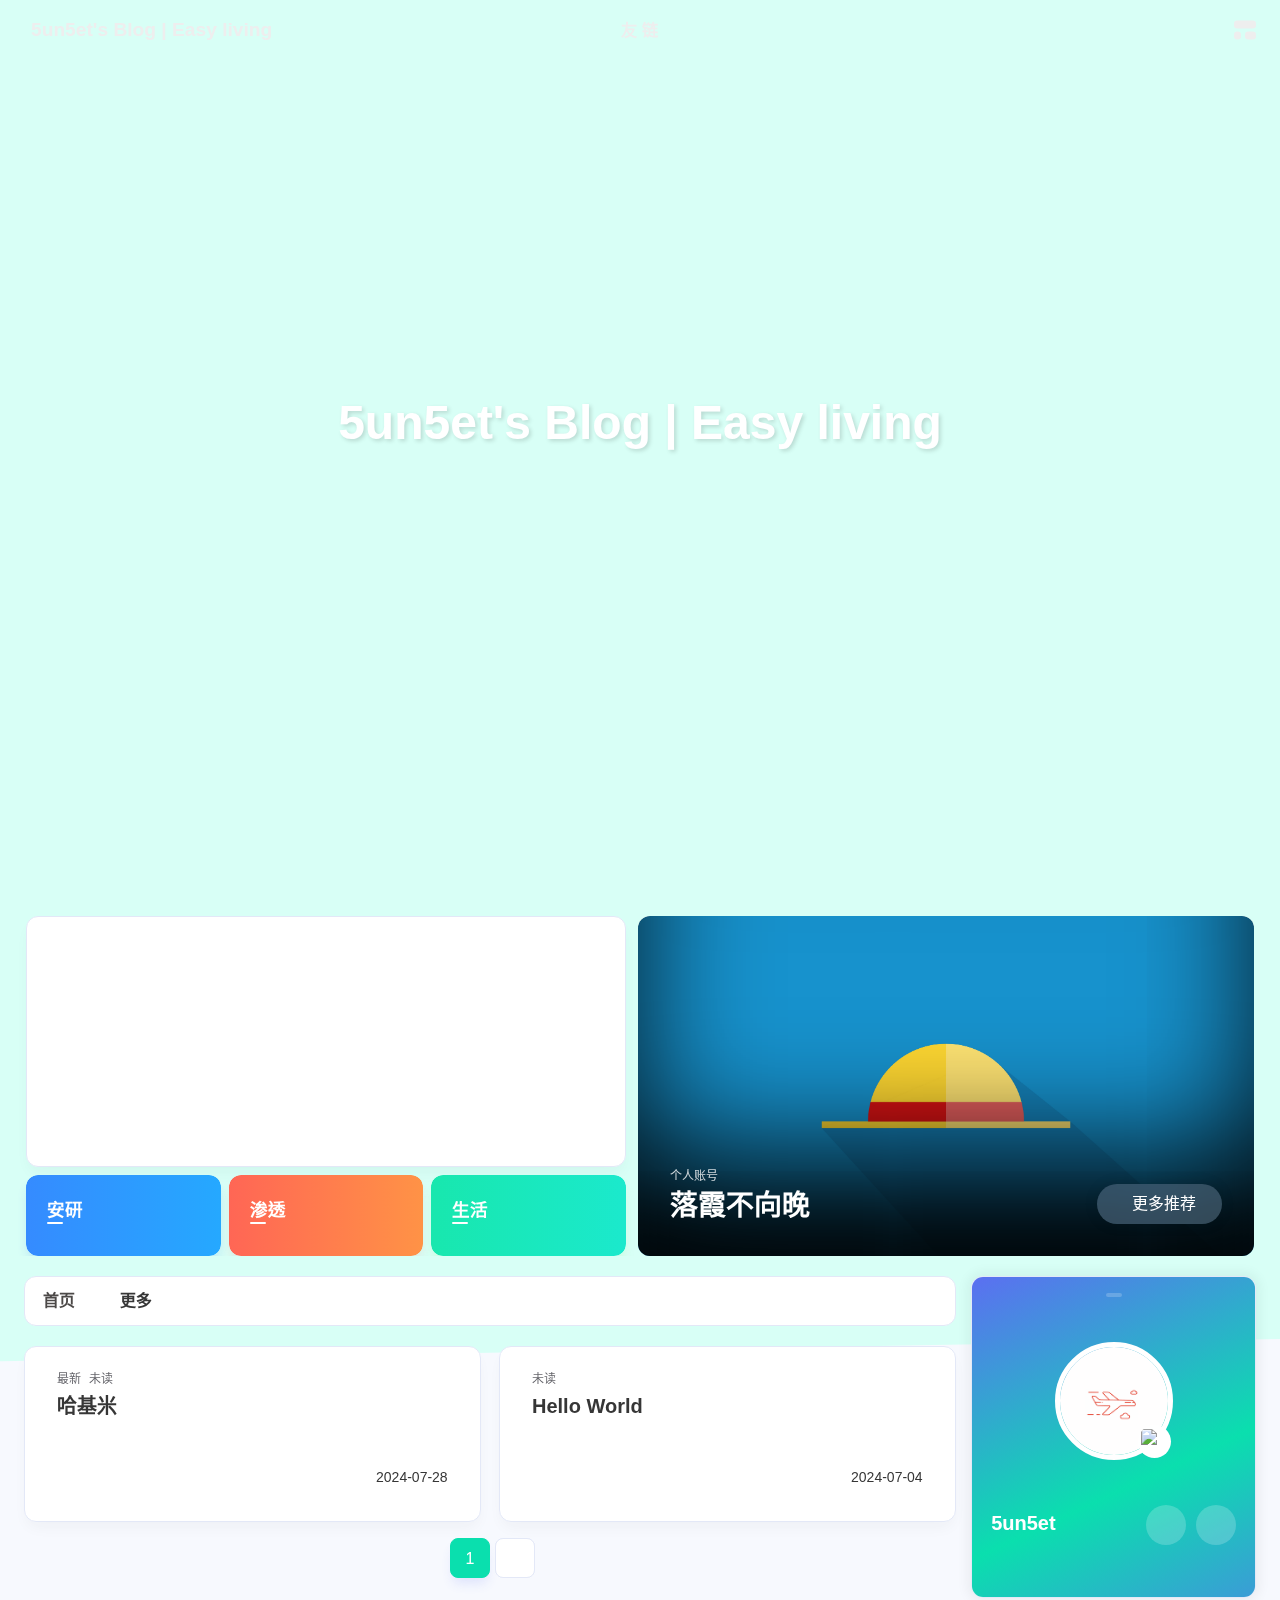
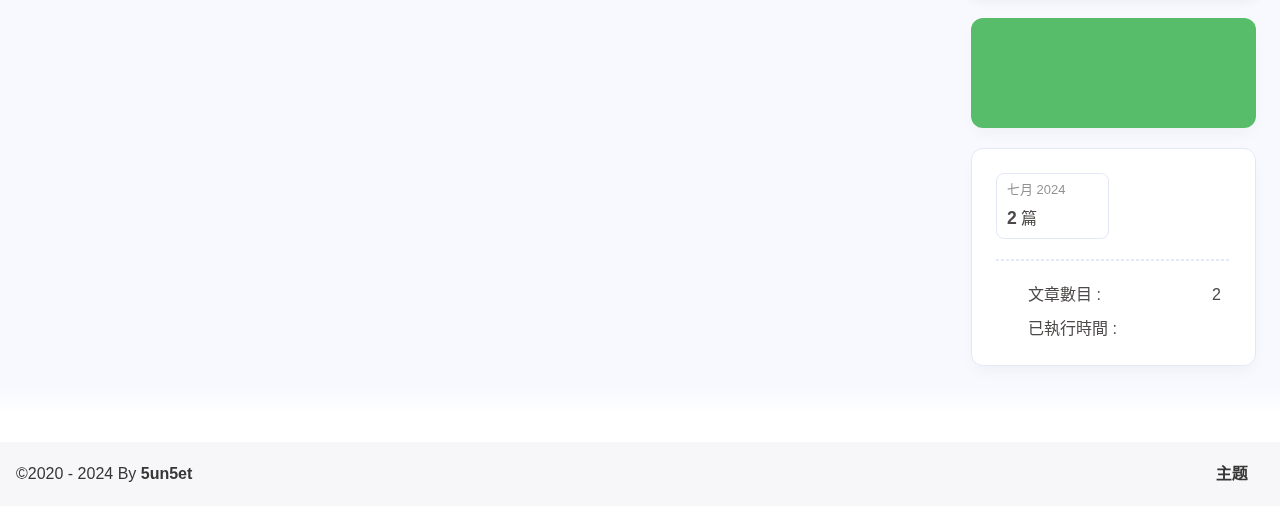
==== index.html @ c9ab15d5 "Site updated: 2024-08-12 03:33:14" ====
<!DOCTYPE html><html lang="zh-TW" data-theme="dark"><head><meta charset="UTF-8"><meta http-equiv="X-UA-Compatible" content="IE=edge"><meta name="viewport" content="width=device-width, initial-scale=1.0, user-scalable=no"><title>5un5et's Blog | Easy living</title><meta name="author" content="5un5et"><meta name="copyright" content="5un5et"><meta name="format-detection" content="telephone=no"><meta name="theme-color" content="#492971"><meta name="mobile-web-app-capable" content="yes"><meta name="apple-touch-fullscreen" content="yes"><meta name="apple-mobile-web-app-title" content="5un5et's Blog | Easy living"><meta name="application-name" content="5un5et's Blog | Easy living"><meta name="apple-mobile-web-app-capable" content="yes"><meta name="apple-mobile-web-app-status-bar-style" content="#492971"><meta property="og:type" content="website"><meta property="og:title" content="5un5et's Blog | Easy living"><meta property="og:url" content="http://example.com/index.html"><meta property="og:site_name" content="5un5et's Blog | Easy living"><meta property="og:description"><meta property="og:locale" content="zh-TW"><meta property="og:image" content="https://s1.imagehub.cc/images/2024/07/31/b9777636e70a151e39d58fe8f3f14a3e.th.jpg"><meta property="article:author" content="5un5et"><meta property="article:tag"><meta name="twitter:card" content="summary"><meta name="twitter:image" content="https://s1.imagehub.cc/images/2024/07/31/b9777636e70a151e39d58fe8f3f14a3e.th.jpg"><meta name="description"><link rel="shortcut icon" href="https://s1.imagehub.cc/images/2024/07/31/b9777636e70a151e39d58fe8f3f14a3e.th.jpg"><link rel="canonical" href="http://example.com/"><link rel="preconnect" href="//cdn.cbd.int"/><meta name="google-site-verification" content="xxx"/><meta name="baidu-site-verification" content="code-xxx"/><meta name="msvalidate.01" content="xxx"/><link rel="stylesheet" href="/css/index.css"><link rel="stylesheet" href="https://cdn.cbd.int/@fortawesome/fontawesome-free@6.4.0/css/all.min.css" media="print" onload="this.media='all'"><link rel="stylesheet" href="https://cdn.cbd.int/node-snackbar@0.1.16/dist/snackbar.min.css" media="print" onload="this.media='all'"><link rel="stylesheet" href="https://cdn.cbd.int/@fancyapps/ui@5.0.28/dist/fancybox/fancybox.css" media="print" onload="this.media='all'"><script>const GLOBAL_CONFIG = {
  linkPageTop: undefined,
  peoplecanvas: {"enable":true,"img":"https://s1.imagehub.cc/images/2024/08/02/b2a09cf1bf4263a8657f5f5d647f992b.png"},
  postHeadAiDescription: {"enable":true,"gptName":"AnZhiYu","mode":"local","switchBtn":false,"btnLink":"https://afdian.net/item/886a79d4db6711eda42a52540025c377","randomNum":3,"basicWordCount":1000,"key":"xxxx","Referer":"https://xx.xx/"},
  diytitle: undefined,
  LA51: undefined,
  greetingBox: undefined,
  twikooEnvId: '',
  commentBarrageConfig:undefined,
  root: '/',
  preloader: {"source":3},
  friends_vue_info: undefined,
  navMusic: true,
  mainTone: undefined,
  authorStatus: {"skills":null},
  algolia: undefined,
  localSearch: undefined,
  translate: {"defaultEncoding":2,"translateDelay":0,"msgToTraditionalChinese":"繁","msgToSimplifiedChinese":"简","rightMenuMsgToTraditionalChinese":"转为繁体","rightMenuMsgToSimplifiedChinese":"转为简体"},
  noticeOutdate: undefined,
  highlight: {"plugin":"highlight.js","highlightCopy":true,"highlightLang":true,"highlightHeightLimit":330},
  copy: {
    success: '複製成功',
    error: '複製錯誤',
    noSupport: '瀏覽器不支援'
  },
  relativeDate: {
    homepage: false,
    simplehomepage: true,
    post: false
  },
  runtime: '天',
  date_suffix: {
    just: '剛剛',
    min: '分鐘前',
    hour: '小時前',
    day: '天前',
    month: '個月前'
  },
  copyright: {"copy":true,"copyrightEbable":false,"limitCount":50,"languages":{"author":"作者: 5un5et","link":"連結: ","source":"來源: 5un5et's Blog | Easy living","info":"著作權歸作者所有。商業轉載請聯絡作者獲得授權，非商業轉載請註明出處。","copySuccess":"複製成功，複製和轉載請標注本文地址"}},
  lightbox: 'fancybox',
  Snackbar: {"chs_to_cht":"你已切換為繁體","cht_to_chs":"你已切換為簡體","day_to_night":"你已切換為深色模式","night_to_day":"你已切換為淺色模式","bgLight":"#425AEF","bgDark":"#1f1f1f","position":"top-center"},
  source: {
    justifiedGallery: {
      js: 'https://cdn.cbd.int/flickr-justified-gallery@2.1.2/dist/fjGallery.min.js',
      css: 'https://cdn.cbd.int/flickr-justified-gallery@2.1.2/dist/fjGallery.css'
    }
  },
  isPhotoFigcaption: false,
  islazyload: false,
  isAnchor: false,
  shortcutKey: undefined,
  autoDarkmode: true
}</script><script id="config-diff">var GLOBAL_CONFIG_SITE = {
  configTitle: '5un5et's Blog | Easy living',
  title: '5un5et\'s Blog | Easy living',
  postAI: '',
  pageFillDescription: '',
  isPost: false,
  isHome: true,
  isHighlightShrink: false,
  isToc: false,
  postUpdate: '2024-08-12 03:33:09',
  postMainColor: '',
}</script><noscript><style type="text/css">
  #nav {
    opacity: 1
  }
  .justified-gallery img {
    opacity: 1
  }

  #recent-posts time,
  #post-meta time {
    display: inline !important
  }
</style></noscript><script>(win=>{
      win.saveToLocal = {
        set: (key, value, ttl) => {
          if (ttl === 0) return
          const now = Date.now()
          const expiry = now + ttl * 86400000
          const item = {
            value,
            expiry
          }
          localStorage.setItem(key, JSON.stringify(item))
        },
      
        get: key => {
          const itemStr = localStorage.getItem(key)
      
          if (!itemStr) {
            return undefined
          }
          const item = JSON.parse(itemStr)
          const now = Date.now()
      
          if (now > item.expiry) {
            localStorage.removeItem(key)
            return undefined
          }
          return item.value
        }
      }
    
      win.getScript = (url, attr = {}) => new Promise((resolve, reject) => {
        const script = document.createElement('script')
        script.src = url
        script.async = true
        script.onerror = reject
        script.onload = script.onreadystatechange = function() {
          const loadState = this.readyState
          if (loadState && loadState !== 'loaded' && loadState !== 'complete') return
          script.onload = script.onreadystatechange = null
          resolve()
        }

        Object.keys(attr).forEach(key => {
          script.setAttribute(key, attr[key])
        })

        document.head.appendChild(script)
      })
    
      win.getCSS = (url, id = false) => new Promise((resolve, reject) => {
        const link = document.createElement('link')
        link.rel = 'stylesheet'
        link.href = url
        if (id) link.id = id
        link.onerror = reject
        link.onload = link.onreadystatechange = function() {
          const loadState = this.readyState
          if (loadState && loadState !== 'loaded' && loadState !== 'complete') return
          link.onload = link.onreadystatechange = null
          resolve()
        }
        document.head.appendChild(link)
      })
    
      win.activateDarkMode = () => {
        document.documentElement.setAttribute('data-theme', 'dark')
        if (document.querySelector('meta[name="theme-color"]') !== null) {
          document.querySelector('meta[name="theme-color"]').setAttribute('content', '#492971')
        }
      }
      win.activateLightMode = () => {
        document.documentElement.setAttribute('data-theme', 'light')
        if (document.querySelector('meta[name="theme-color"]') !== null) {
          document.querySelector('meta[name="theme-color"]').setAttribute('content', '#4285f4')
        }
      }
      const t = saveToLocal.get('theme')
    
          const isDarkMode = window.matchMedia('(prefers-color-scheme: dark)').matches
          const isLightMode = window.matchMedia('(prefers-color-scheme: light)').matches
          const isNotSpecified = window.matchMedia('(prefers-color-scheme: no-preference)').matches
          const hasNoSupport = !isDarkMode && !isLightMode && !isNotSpecified

          if (t === undefined) {
            if (isLightMode) activateLightMode()
            else if (isDarkMode) activateDarkMode()
            else if (isNotSpecified || hasNoSupport) {
              const now = new Date()
              const hour = now.getHours()
              const isNight = hour <= 6 || hour >= 18
              isNight ? activateDarkMode() : activateLightMode()
            }
            window.matchMedia('(prefers-color-scheme: dark)').addListener(e => {
              if (saveToLocal.get('theme') === undefined) {
                e.matches ? activateDarkMode() : activateLightMode()
              }
            })
          } else if (t === 'light') activateLightMode()
          else activateDarkMode()
        
      const asideStatus = saveToLocal.get('aside-status')
      if (asideStatus !== undefined) {
        if (asideStatus === 'hide') {
          document.documentElement.classList.add('hide-aside')
        } else {
          document.documentElement.classList.remove('hide-aside')
        }
      }
    
      const detectApple = () => {
        if(/iPad|iPhone|iPod|Macintosh/.test(navigator.userAgent)){
          document.documentElement.classList.add('apple')
        }
      }
      detectApple()
    })(window)</script><meta name="generator" content="Hexo 7.3.0"></head><body data-type="anzhiyu"><div id="web_bg"></div><div id="an_music_bg"></div><div id="loading-box" onclick="document.getElementById(&quot;loading-box&quot;).classList.add(&quot;loaded&quot;)"><div class="loading-bg"><img class="loading-img nolazyload" alt="加载头像" src="https://s1.imagehub.cc/images/2024/07/31/b9777636e70a151e39d58fe8f3f14a3e.th.jpg"/><div class="loading-image-dot"></div></div></div><script>const preloader = {
  endLoading: () => {
    document.getElementById('loading-box').classList.add("loaded");
  },
  initLoading: () => {
    document.getElementById('loading-box').classList.remove("loaded")
  }
}
window.addEventListener('load',()=> { preloader.endLoading() })
setTimeout(function(){preloader.endLoading();},10000)

if (true) {
  document.addEventListener('pjax:send', () => { preloader.initLoading() })
  document.addEventListener('pjax:complete', () => { preloader.endLoading() })
}</script><link rel="stylesheet" href="https://cdn.cbd.int/anzhiyu-theme-static@1.1.10/progress_bar/progress_bar.css"/><script async="async" src="https://cdn.cbd.int/pace-js@1.2.4/pace.min.js" data-pace-options="{ &quot;restartOnRequestAfter&quot;:false,&quot;eventLag&quot;:false}"></script><div class="page" id="body-wrap"><header class="full_page" id="page-header" style="background: url(https://s1.imagehub.cc/images/2024/08/12/9005eeb418c073babe2758aa9a5abbf8.jpg) top / cover no-repeat"><nav id="nav"><div id="nav-group"><span id="blog_name"><a id="site-name" href="/" accesskey="h"><div class="title">5un5et's Blog | Easy living</div><i class="anzhiyufont anzhiyu-icon-house-chimney"></i></a></span><div class="mask-name-container"><div id="name-container"><a id="page-name" href="javascript:anzhiyu.scrollToDest(0, 500)">PAGE_NAME</a></div></div><div id="menus"><div class="menus_items"><div class="menus_item"><a class="site-page" href="javascript:void(0);"><span> 友链</span></a><ul class="menus_item_child"><li><a class="site-page child faa-parent animated-hover" href="/link/"><i class="anzhiyufont anzhiyu-icon-link faa-tada" style="font-size: 0.9em;"></i><span> 友人帐</span></a></li></ul></div></div></div><div id="nav-right"><div class="nav-button" id="randomPost_button"><a class="site-page" onclick="toRandomPost()" title="随机前往一个文章" href="javascript:void(0);"><i class="anzhiyufont anzhiyu-icon-dice"></i></a></div><input id="center-console" type="checkbox"/><label class="widget" for="center-console" title="中控台" onclick="anzhiyu.switchConsole();"><i class="left"></i><i class="widget center"></i><i class="widget right"></i></label><div id="console"><div class="console-card-group-reward"><ul class="reward-all console-card"><li class="reward-item"><a href="https://npm.elemecdn.com/anzhiyu-blog@1.1.6/img/post/common/qrcode-weichat.png" target="_blank"><img class="post-qr-code-img" alt="微信" src="https://npm.elemecdn.com/anzhiyu-blog@1.1.6/img/post/common/qrcode-weichat.png"/></a><div class="post-qr-code-desc">微信</div></li><li class="reward-item"><a href="https://npm.elemecdn.com/anzhiyu-blog@1.1.6/img/post/common/qrcode-alipay.png" target="_blank"><img class="post-qr-code-img" alt="支付宝" src="https://npm.elemecdn.com/anzhiyu-blog@1.1.6/img/post/common/qrcode-alipay.png"/></a><div class="post-qr-code-desc">支付宝</div></li></ul></div><div class="console-card-group"><div class="console-card-group-left"><div class="console-card" id="card-newest-comments"><div class="card-content"><div class="author-content-item-tips">互动</div><span class="author-content-item-title"> 最新評論</span></div><div class="aside-list"><span>正在載入中...</span></div></div></div><div class="console-card-group-right"><div class="console-card tags"><div class="card-content"><div class="author-content-item-tips">兴趣点</div><span class="author-content-item-title">寻找你感兴趣的领域</span></div></div><div class="console-card history"><div class="item-headline"><i class="anzhiyufont anzhiyu-icon-box-archiv"></i><span>文章</span></div><div class="card-archives"><div class="item-headline"><i class="anzhiyufont anzhiyu-icon-archive"></i><span>歸檔</span></div><ul class="card-archive-list"><li class="card-archive-list-item"><a class="card-archive-list-link" href="/archives/2024/07/"><span class="card-archive-list-date">七月 2024</span><div class="card-archive-list-count-group"><span class="card-archive-list-count">2</span><span>篇</span></div></a></li></ul></div><hr/></div></div></div><div class="button-group"><div class="console-btn-item"><a class="darkmode_switchbutton" title="显示模式切换" href="javascript:void(0);"><i class="anzhiyufont anzhiyu-icon-moon"></i></a></div><div class="console-btn-item" id="consoleHideAside" onclick="anzhiyu.hideAsideBtn()" title="边栏显示控制"><a class="asideSwitch"><i class="anzhiyufont anzhiyu-icon-arrows-left-right"></i></a></div><div class="console-btn-item" id="consoleMusic" onclick="anzhiyu.musicToggle()" title="音乐开关"><a class="music-switch"><i class="anzhiyufont anzhiyu-icon-music"></i></a></div></div><div class="console-mask" onclick="anzhiyu.hideConsole()" href="javascript:void(0);"></div></div><div class="nav-button" id="nav-totop"><a class="totopbtn" href="javascript:void(0);"><i class="anzhiyufont anzhiyu-icon-arrow-up"></i><span id="percent" onclick="anzhiyu.scrollToDest(0,500)">0</span></a></div><div id="toggle-menu"><a class="site-page" href="javascript:void(0);" title="切换"><i class="anzhiyufont anzhiyu-icon-bars"></i></a></div></div></div></nav><div id="site-info"><h1 id="site-title">5un5et's Blog | Easy living</h1><div id="site_social_icons"><a class="social-icon faa-parent animated-hover" href="https://github.com/3unSet" target="_blank" title="Github"><i class="anzhiyufont anzhiyu-icon-github"></i></a><a class="social-icon faa-parent animated-hover" href="https://space.bilibili.com/108437678" target="_blank" title="BiliBili"><i class="anzhiyufont anzhiyu-icon-bilibili"></i></a></div></div><div id="scroll-down"><i class="anzhiyufont anzhiyu-icon-angle-down scroll-down-effects"></i></div></header><main id="blog-container"><div id="home_top"><div class="swiper_container_card" style="height: auto;width: 100%"><div id="bannerGroup"><div id="random-banner"><canvas id="peoplecanvas"></canvas><a id="random-hover" href="javascript:toRandomPost()"><i class="anzhiyufont anzhiyu-icon-paper-plane"></i><div class="bannerText">随便逛逛<i class="anzhiyufont anzhiyu-icon-arrow-right"></i></div></a></div><div class="categoryGroup"><div class="categoryItem" style="box-shadow:var(--anzhiyu-shadow-blue)"><a class="categoryButton blue" href="/categories/%E5%AE%89%E5%85%A8%E7%A0%94%E7%A9%B6/"><span class="categoryButtonText">安研</span><i class="anzhiyufont anzhiyu-icon-dove"></i></a></div><div class="categoryItem" style="box-shadow:var(--anzhiyu-shadow-red)"><a class="categoryButton red" href="/categories/%E6%B8%97%E9%80%8F%E6%B5%8B%E8%AF%95/"><span class="categoryButtonText">渗透</span><i class="anzhiyufont anzhiyu-icon-fire"></i></a></div><div class="categoryItem" style="box-shadow:var(--anzhiyu-shadow-green)"><a class="categoryButton green" href="/categories/%E7%94%9F%E6%B4%BB%E6%97%A5%E5%B8%B8/"><span class="categoryButtonText">生活</span><i class="anzhiyufont anzhiyu-icon-book"></i></a></div></div></div><div class="topGroup"><div class="recent-post-item" onclick="pjax.loadUrl(&quot;/2024/07/28/HJM/&quot;)"><div class="post_cover left_radius"><a href="2024/07/28/HJM/" title="哈基米"><span class="recent-post-top-text">荐</span><img class="post_bg" onerror="this.onerror=null;this.src='/img/404.jpg'" alt="cover"></a></div><div class="recent-post-info"><a class="article-title" href="2024/07/28/HJM/" title="哈基米">哈基米</a></div></div><div class="recent-post-item" onclick="pjax.loadUrl(&quot;/2024/07/04/hello-world/&quot;)"><div class="post_cover left_radius"><a href="2024/07/04/hello-world/" title="Hello World"><span class="recent-post-top-text">荐</span><img class="post_bg" onerror="this.onerror=null;this.src='/img/404.jpg'" alt="cover"></a></div><div class="recent-post-info"><a class="article-title" href="2024/07/04/hello-world/" title="Hello World">Hello World</a></div></div><a class="todayCard" id="todayCard" target="_blank" rel="noopener" href="https://space.bilibili.com/108437678?spm_id_from=333.337.0.0" style="z-index: 1;"><div class="todayCard-info"><div class="todayCard-tips">个人账号</div><div class="todayCard-title">落霞不向晚</div></div><img class="todayCard-cover" src="https://scontent-iad3-1.cdninstagram.com/v/t51.29350-15/322317683_1294603224449426_3286524622334375950_n.jpg?_nc_cat=104&amp;ccb=1-7&amp;_nc_sid=18de74&amp;_nc_ohc=hP94KV8_Ic4Q7kNvgG793bY&amp;_nc_ht=scontent-iad3-1.cdninstagram.com&amp;edm=AL-3X8kEAAAA&amp;oh=00_AYBkw7ufm345F7y5QPkoxFloi0Kq9X8czotfihD739EgOQ&amp;oe=66BEBEA2" onerror="this.onerror=null;this.src='/img/404.jpg'" alt="封面"><div class="banner-button-group"><div class="banner-button" onclick="event.stopPropagation();event.preventDefault();anzhiyu.hideTodayCard();"><i class="anzhiyufont anzhiyu-icon-arrow-circle-right"></i><span class="banner-button-text">更多推荐</span></div></div></a></div><link rel="stylesheet"></div></div><div class="layout" id="content-inner"><div class="recent-posts" id="recent-posts"><div id="categoryBar"><div class="category-bar" id="category-bar"><div id="catalog-bar"><div id="catalog-list"><div class="catalog-list-item" id="首页"><a href="/">首页</a></div></div><div class="category-bar-next" id="category-bar-next" onclick="anzhiyu.scrollCategoryBarToRight()"><i class="anzhiyufont anzhiyu-icon-angle-double-right"></i></div><a class="catalog-more" href="/categories/">更多</a></div></div></div><div class="recent-post-item lastestpost-item" onclick="pjax.loadUrl('/2024/07/28/HJM/')"><div class="recent-post-info no-cover"><div class="recent-post-info-top"><div class="recent-post-info-top-tips"><span class="newPost">最新</span><a class="unvisited-post" href="/2024/07/28/HJM/" title="哈基米">未读</a></div><a class="article-title" href="/2024/07/28/HJM/" title="哈基米">哈基米</a></div><div class="article-meta-wrap"><span class="post-meta-date"><i class="anzhiyufont anzhiyu-icon-calendar-days" style="font-size: 15px; display:none"></i><span class="article-meta-label">發表於</span><time datetime="2024-07-28T02:11:32.017Z" title="發表於 2024-07-28 10:11:32" time="2024-07-28 10:11:32">2024-07-28</time><time class="time_hidden" datetime="2024-07-31T07:55:50.282Z" title="更新於 2024-07-31 15:55:50" time="2024-07-31 15:55:50">2024-07-31</time></span></div><div class="content">幻影忍者前情提要




）哈气
</div></div></div><div class="recent-post-item" onclick="pjax.loadUrl('/2024/07/04/hello-world/')"><div class="recent-post-info no-cover"><div class="recent-post-info-top"><div class="recent-post-info-top-tips"><a class="unvisited-post" href="/2024/07/04/hello-world/" title="Hello World">未读</a></div><a class="article-title" href="/2024/07/04/hello-world/" title="Hello World">Hello World</a></div><div class="article-meta-wrap"><span class="post-meta-date"><i class="anzhiyufont anzhiyu-icon-calendar-days" style="font-size: 15px; display:none"></i><span class="article-meta-label">發表於</span><time datetime="2024-07-04T06:22:08.537Z" title="發表於 2024-07-04 14:22:08" time="2024-07-04 14:22:08">2024-07-04</time><time class="time_hidden" datetime="2024-07-31T07:55:19.780Z" title="更新於 2024-07-31 15:55:19" time="2024-07-31 15:55:19">2024-07-31</time></span></div><div class="content">幻影忍者前情提要


1

未完待续~
</div></div></div><nav id="pagination"><div class="pagination"><span class="page-number current">1</span><div class="toPageGroup"><input id="toPageText" oninput="value=value.replace(/[^0-9]/g,'')" maxlength="3" onkeyup="this.value=this.value.replace(/[^u4e00-u9fa5w]/g,'')" aria-label="toPage"><a id="toPageButton" onclick="anzhiyu.toPage()"><i class="anzhiyufont anzhiyu-icon-angles-right" style="font-weight: inherit; font-size: 1rem;"></i></a></div></div></nav></div><div class="aside-content" id="aside-content"><div class="card-widget card-info"><div class="card-content"><div class="author-info__sayhi" id="author-info__sayhi" onclick="anzhiyu.changeSayHelloText()"></div><div class="author-info-avatar"><img class="avatar-img" src="https://s1.imagehub.cc/images/2024/07/31/b9777636e70a151e39d58fe8f3f14a3e.th.jpg" onerror="this.onerror=null;this.src='/img/friend_404.gif'" alt="avatar"/><div class="author-status"><img class="g-status" src="https://bu.dusays.com/2021/01/15/8e91b2cbf2236.png" alt="status"/></div></div><div class="author-info__description"></div><div class="author-info__bottom-group"><a class="author-info__bottom-group-left" href="/"><h1 class="author-info__name">5un5et</h1><div class="author-info__desc"></div></a><div class="card-info-social-icons is-center"><a class="social-icon faa-parent animated-hover" href="https://github.com/3unSet" target="_blank" title="Github"><i class="anzhiyufont anzhiyu-icon-github"></i></a><a class="social-icon faa-parent animated-hover" href="https://space.bilibili.com/108437678" target="_blank" title="BiliBili"><i class="anzhiyufont anzhiyu-icon-bilibili"></i></a></div></div></div></div><div class="card-widget anzhiyu-right-widget" id="card-wechat" onclick="null"><div id="flip-wrapper"><div id="flip-content"><div class="face" style="background: url(https://img02.anheyu.com/adminuploads/1/2022/09/11/631ddb7c9b250.png) center center / 100% no-repeat"></div><div class="back face" style="background: url(https://img02.anheyu.com/adminuploads/1/2022/09/11/631ddeb0900b7.png) center center / 100% no-repeat"></div></div></div></div><div class="sticky_layout"><div class="card-widget"><div class="card-archives"><div class="item-headline"><i class="anzhiyufont anzhiyu-icon-archive"></i><span>歸檔</span></div><ul class="card-archive-list"><li class="card-archive-list-item"><a class="card-archive-list-link" href="/archives/2024/07/"><span class="card-archive-list-date">七月 2024</span><div class="card-archive-list-count-group"><span class="card-archive-list-count">2</span><span>篇</span></div></a></li></ul></div><hr/><div class="card-webinfo"><div class="item-headline"><i class="anzhiyufont anzhiyu-icon-chart-line"></i><span>網站資訊</span></div><div class="webinfo"><div class="webinfo-item"><div class="webinfo-item-title"><i class="anzhiyufont anzhiyu-icon-file-lines"></i><div class="item-name">文章數目 :</div></div><div class="item-count">2</div></div><div class="webinfo-item"><div class="webinfo-item-title"><i class="anzhiyufont anzhiyu-icon-stopwatch"></i><div class="item-name">已執行時間 :</div></div><div class="item-count" id="runtimeshow" data-publishDate="2021-03-31T16:00:00.000Z"><i class="anzhiyufont anzhiyu-icon-spinner anzhiyu-spin"></i></div></div></div></div></div></div></div></div></main><footer id="footer"><div id="footer-wrap"></div><div id="footer-bar"><div class="footer-bar-links"><div class="footer-bar-left"><div id="footer-bar-tips"><div class="copyright">&copy;2020 - 2024 By <a class="footer-bar-link" href="/" title="5un5et" target="_blank">5un5et</a></div></div><div id="footer-type-tips"></div></div><div class="footer-bar-right"><a class="footer-bar-link" target="_blank" rel="noopener" href="https://github.com/anzhiyu-c/hexo-theme-anzhiyu" title="主题">主题</a></div></div></div></footer></div><div id="sidebar"><div id="menu-mask"></div><div id="sidebar-menus"><div class="sidebar-site-data site-data is-center"><a href="/archives/" title="archive"><div class="headline">文章</div><div class="length-num">2</div></a><a href="/tags/" title="tag"><div class="headline">標籤</div><div class="length-num">0</div></a><a href="/categories/" title="category"><div class="headline">分類</div><div class="length-num">0</div></a></div><span class="sidebar-menu-item-title">功能</span><div class="sidebar-menu-item"><a class="darkmode_switchbutton menu-child" href="javascript:void(0);" title="顯示模式"><i class="anzhiyufont anzhiyu-icon-circle-half-stroke"></i><span>顯示模式</span></a></div><div class="back-menu-list-groups"><div class="back-menu-list-group"><div class="back-menu-list-title">网页</div><div class="back-menu-list"><a class="back-menu-item" target="_blank" rel="noopener" href="https://blog.anheyu.com/" title="博客"><img class="back-menu-item-icon" src="/img/favicon.ico" alt="博客"/><span class="back-menu-item-text">博客</span></a></div></div><div class="back-menu-list-group"><div class="back-menu-list-title">项目</div><div class="back-menu-list"><a class="back-menu-item" target="_blank" rel="noopener" href="https://image.anheyu.com/" title="安知鱼图床"><img class="back-menu-item-icon" src="https://image.anheyu.com/favicon.ico" alt="安知鱼图床"/><span class="back-menu-item-text">安知鱼图床</span></a></div></div></div><div class="menus_items"><div class="menus_item"><a class="site-page" href="javascript:void(0);"><span> 友链</span></a><ul class="menus_item_child"><li><a class="site-page child faa-parent animated-hover" href="/link/"><i class="anzhiyufont anzhiyu-icon-link faa-tada" style="font-size: 0.9em;"></i><span> 友人帐</span></a></li></ul></div></div><span class="sidebar-menu-item-title">标签</span></div></div><div id="rightside"><div id="rightside-config-hide"><button id="translateLink" type="button" title="簡繁轉換">繁</button><button id="darkmode" type="button" title="淺色和深色模式轉換"><i class="anzhiyufont anzhiyu-icon-circle-half-stroke"></i></button><button id="hide-aside-btn" type="button" title="單欄和雙欄切換"><i class="anzhiyufont anzhiyu-icon-arrows-left-right"></i></button></div><div id="rightside-config-show"><button id="rightside-config" type="button" title="設定"><i class="anzhiyufont anzhiyu-icon-gear"></i></button><button id="go-up" type="button" title="回到頂部"><i class="anzhiyufont anzhiyu-icon-arrow-up"></i></button></div></div><div id="nav-music"><a id="nav-music-hoverTips" onclick="anzhiyu.musicToggle()" accesskey="m">播放音乐</a><div id="console-music-bg"></div><meting-js id="9911345707" server="netease" type="playlist" mutex="true" preload="none" theme="var(--anzhiyu-main)" data-lrctype="0" order="random" volume="0.7"></meting-js></div><div id="rightMenu"><div class="rightMenu-group rightMenu-small"><div class="rightMenu-item" id="menu-backward"><i class="anzhiyufont anzhiyu-icon-arrow-left"></i></div><div class="rightMenu-item" id="menu-forward"><i class="anzhiyufont anzhiyu-icon-arrow-right"></i></div><div class="rightMenu-item" id="menu-refresh"><i class="anzhiyufont anzhiyu-icon-arrow-rotate-right" style="font-size: 1rem;"></i></div><div class="rightMenu-item" id="menu-top"><i class="anzhiyufont anzhiyu-icon-arrow-up"></i></div></div><div class="rightMenu-group rightMenu-line rightMenuPlugin"><div class="rightMenu-item" id="menu-copytext"><i class="anzhiyufont anzhiyu-icon-copy"></i><span>复制选中文本</span></div><div class="rightMenu-item" id="menu-pastetext"><i class="anzhiyufont anzhiyu-icon-paste"></i><span>粘贴文本</span></div><a class="rightMenu-item" id="menu-commenttext"><i class="anzhiyufont anzhiyu-icon-comment-medical"></i><span>引用到评论</span></a><div class="rightMenu-item" id="menu-newwindow"><i class="anzhiyufont anzhiyu-icon-window-restore"></i><span>新窗口打开</span></div><div class="rightMenu-item" id="menu-copylink"><i class="anzhiyufont anzhiyu-icon-link"></i><span>复制链接地址</span></div><div class="rightMenu-item" id="menu-copyimg"><i class="anzhiyufont anzhiyu-icon-images"></i><span>复制此图片</span></div><div class="rightMenu-item" id="menu-downloadimg"><i class="anzhiyufont anzhiyu-icon-download"></i><span>下载此图片</span></div><div class="rightMenu-item" id="menu-newwindowimg"><i class="anzhiyufont anzhiyu-icon-window-restore"></i><span>新窗口打开图片</span></div><div class="rightMenu-item" id="menu-search"><i class="anzhiyufont anzhiyu-icon-magnifying-glass"></i><span>站内搜索</span></div><div class="rightMenu-item" id="menu-searchBaidu"><i class="anzhiyufont anzhiyu-icon-magnifying-glass"></i><span>百度搜索</span></div><div class="rightMenu-item" id="menu-music-toggle"><i class="anzhiyufont anzhiyu-icon-play"></i><span>播放音乐</span></div><div class="rightMenu-item" id="menu-music-back"><i class="anzhiyufont anzhiyu-icon-backward"></i><span>切换到上一首</span></div><div class="rightMenu-item" id="menu-music-forward"><i class="anzhiyufont anzhiyu-icon-forward"></i><span>切换到下一首</span></div><div class="rightMenu-item" id="menu-music-playlist" onclick="window.open(&quot;https://music.163.com/#/playlist?id=9911345707&quot;, &quot;_blank&quot;);" style="display: none;"><i class="anzhiyufont anzhiyu-icon-radio"></i><span>查看所有歌曲</span></div><div class="rightMenu-item" id="menu-music-copyMusicName"><i class="anzhiyufont anzhiyu-icon-copy"></i><span>复制歌名</span></div></div><div class="rightMenu-group rightMenu-line rightMenuOther"><a class="rightMenu-item menu-link" id="menu-randomPost"><i class="anzhiyufont anzhiyu-icon-shuffle"></i><span>随便逛逛</span></a><a class="rightMenu-item menu-link" href="/categories/"><i class="anzhiyufont anzhiyu-icon-cube"></i><span>博客分类</span></a><a class="rightMenu-item menu-link" href="/tags/"><i class="anzhiyufont anzhiyu-icon-tags"></i><span>文章标签</span></a></div><div class="rightMenu-group rightMenu-line rightMenuOther"><a class="rightMenu-item" id="menu-copy" href="javascript:void(0);"><i class="anzhiyufont anzhiyu-icon-copy"></i><span>复制地址</span></a><a class="rightMenu-item" id="menu-commentBarrage" href="javascript:void(0);"><i class="anzhiyufont anzhiyu-icon-message"></i><span class="menu-commentBarrage-text">关闭热评</span></a><a class="rightMenu-item" id="menu-darkmode" href="javascript:void(0);"><i class="anzhiyufont anzhiyu-icon-circle-half-stroke"></i><span class="menu-darkmode-text">深色模式</span></a><a class="rightMenu-item" id="menu-translate" href="javascript:void(0);"><i class="anzhiyufont anzhiyu-icon-language"></i><span>轉為繁體</span></a></div></div><div id="rightmenu-mask"></div><div><script src="/js/utils.js"></script><script src="/js/main.js"></script><script src="/js/tw_cn.js"></script><script src="https://cdn.cbd.int/@fancyapps/ui@5.0.28/dist/fancybox/fancybox.umd.js"></script><script src="https://cdn.cbd.int/instant.page@5.2.0/instantpage.js" type="module"></script><script src="https://cdn.cbd.int/node-snackbar@0.1.16/dist/snackbar.min.js"></script><canvas id="universe"></canvas><script async src="https://npm.elemecdn.com/anzhiyu-theme-static@1.0.0/dark/dark.js"></script><script>// 消除控制台打印
var HoldLog = console.log;
console.log = function () {};
let now1 = new Date();
queueMicrotask(() => {
  const Log = function () {
    HoldLog.apply(console, arguments);
  }; //在恢复前输出日志
  const grt = new Date("04/01/2021 00:00:00"); //此处修改你的建站时间或者网站上线时间
  now1.setTime(now1.getTime() + 250);
  const days = (now1 - grt) / 1000 / 60 / 60 / 24;
  const dnum = Math.floor(days);
  const ascll = [
    `欢迎使用安知鱼!`,
    `生活明朗, 万物可爱`,
    `
        
       █████╗ ███╗   ██╗███████╗██╗  ██╗██╗██╗   ██╗██╗   ██╗
      ██╔══██╗████╗  ██║╚══███╔╝██║  ██║██║╚██╗ ██╔╝██║   ██║
      ███████║██╔██╗ ██║  ███╔╝ ███████║██║ ╚████╔╝ ██║   ██║
      ██╔══██║██║╚██╗██║ ███╔╝  ██╔══██║██║  ╚██╔╝  ██║   ██║
      ██║  ██║██║ ╚████║███████╗██║  ██║██║   ██║   ╚██████╔╝
      ╚═╝  ╚═╝╚═╝  ╚═══╝╚══════╝╚═╝  ╚═╝╚═╝   ╚═╝    ╚═════╝
        
        `,
    "已上线",
    dnum,
    "天",
    "©2020 By 安知鱼 V1.6.12",
  ];
  const ascll2 = [`NCC2-036`, `调用前置摄像头拍照成功，识别为【小笨蛋】.`, `Photo captured: `, `🤪`];

  setTimeout(
    Log.bind(
      console,
      `\n%c${ascll[0]} %c ${ascll[1]} %c ${ascll[2]} %c${ascll[3]}%c ${ascll[4]}%c ${ascll[5]}\n\n%c ${ascll[6]}\n`,
      "color:#425AEF",
      "",
      "color:#425AEF",
      "color:#425AEF",
      "",
      "color:#425AEF",
      ""
    )
  );
  setTimeout(
    Log.bind(
      console,
      `%c ${ascll2[0]} %c ${ascll2[1]} %c \n${ascll2[2]} %c\n${ascll2[3]}\n`,
      "color:white; background-color:#4fd953",
      "",
      "",
      'background:url("https://npm.elemecdn.com/anzhiyu-blog@1.1.6/img/post/common/tinggge.gif") no-repeat;font-size:450%'
    )
  );

  setTimeout(Log.bind(console, "%c WELCOME %c 你好，小笨蛋.", "color:white; background-color:#4f90d9", ""));

  setTimeout(
    console.warn.bind(
      console,
      "%c ⚡ Powered by 安知鱼 %c 你正在访问 5un5et 的博客.",
      "color:white; background-color:#f0ad4e",
      ""
    )
  );

  setTimeout(Log.bind(console, "%c W23-12 %c 你已打开控制台.", "color:white; background-color:#4f90d9", ""));

  setTimeout(
    console.warn.bind(console, "%c S013-782 %c 你现在正处于监控中.", "color:white; background-color:#d9534f", "")
  );
});</script><script async src="/anzhiyu/random.js"></script><div class="js-pjax"><script>if (typeof gsap === "object") {
  getScript("/js/anzhiyu/people.js", {defer:true})
} else {
  getScript("https://cdn.cbd.int/anzhiyu-theme-static@1.0.0/gsap/gsap.min.js").then(()=>{
    getScript("/js/anzhiyu/people.js", {defer:true})
  });
}</script><input type="hidden" name="page-type" id="page-type" value="anzhiyu"></div><script async data-pjax src="https://npm.elemecdn.com/anzhiyu-theme-static@1.0.1/bubble/bubble.js"></script><script>var visitorMail = "";
</script><script async data-pjax src="https://cdn.cbd.int/anzhiyu-theme-static@1.0.0/waterfall/waterfall.js"></script><script src="https://lf3-cdn-tos.bytecdntp.com/cdn/expire-1-M/qrcodejs/1.0.0/qrcode.min.js"></script><link rel="stylesheet" href="https://cdn.cbd.int/anzhiyu-theme-static@1.1.9/icon/ali_iconfont_css.css"><script defer="defer" id="fluttering_ribbon" mobile="false" src="https://cdn.cbd.int/butterfly-extsrc@1.1.3/dist/canvas-fluttering-ribbon.min.js"></script><script id="click-heart" src="https://cdn.cbd.int/butterfly-extsrc@1.1.3/dist/click-heart.min.js" async="async" mobile="false"></script><link rel="stylesheet" href="https://cdn.cbd.int/anzhiyu-theme-static@1.0.0/aplayer/APlayer.min.css" media="print" onload="this.media='all'"><script src="https://cdn.cbd.int/anzhiyu-blog-static@1.0.1/js/APlayer.min.js"></script><script src="https://cdn.cbd.int/hexo-anzhiyu-music@1.0.1/assets/js/Meting2.min.js"></script><script src="https://cdn.cbd.int/pjax@0.2.8/pjax.min.js"></script><script>let pjaxSelectors = ["head > title","#config-diff","#body-wrap","#rightside-config-hide","#rightside-config-show",".js-pjax"]
var pjax = new Pjax({
  elements: 'a:not([target="_blank"])',
  selectors: pjaxSelectors,
  cacheBust: false,
  analytics: false,
  scrollRestoration: false
})

document.addEventListener('pjax:send', function () {
  // removeEventListener scroll 
  anzhiyu.removeGlobalFnEvent('pjax')
  anzhiyu.removeGlobalFnEvent('themeChange')

  document.getElementById('rightside').classList.remove('rightside-show')
  
  if (window.aplayers) {
    for (let i = 0; i < window.aplayers.length; i++) {
      if (!window.aplayers[i].options.fixed) {
        window.aplayers[i].destroy()
      }
    }
  }

  typeof typed === 'object' && typed.destroy()

  //reset readmode
  const $bodyClassList = document.body.classList
  $bodyClassList.contains('read-mode') && $bodyClassList.remove('read-mode')
})

document.addEventListener('pjax:complete', function () {
  window.refreshFn()

  document.querySelectorAll('script[data-pjax]').forEach(item => {
    const newScript = document.createElement('script')
    const content = item.text || item.textContent || item.innerHTML || ""
    Array.from(item.attributes).forEach(attr => newScript.setAttribute(attr.name, attr.value))
    newScript.appendChild(document.createTextNode(content))
    item.parentNode.replaceChild(newScript, item)
  })

  GLOBAL_CONFIG.islazyload && window.lazyLoadInstance.update()

  typeof panguInit === 'function' && panguInit()

  // google analytics
  typeof gtag === 'function' && gtag('config', '', {'page_path': window.location.pathname});

  // baidu analytics
  typeof _hmt === 'object' && _hmt.push(['_trackPageview',window.location.pathname]);

  typeof loadMeting === 'function' && document.getElementsByClassName('aplayer').length && loadMeting()

  // prismjs
  typeof Prism === 'object' && Prism.highlightAll()
})

document.addEventListener('pjax:error', e => {
  if (e.request.status === 404) {
    pjax.loadUrl('/404.html')
  }
})</script><script charset="UTF-8" src="https://cdn.cbd.int/anzhiyu-theme-static@1.1.5/accesskey/accesskey.js"></script></div><div id="popup-window"><div class="popup-window-title">通知</div><div class="popup-window-divider"></div><div class="popup-window-content"><div class="popup-tip">你好呀</div><div class="popup-link"><i class="anzhiyufont anzhiyu-icon-arrow-circle-right"></i></div></div></div></body></html>
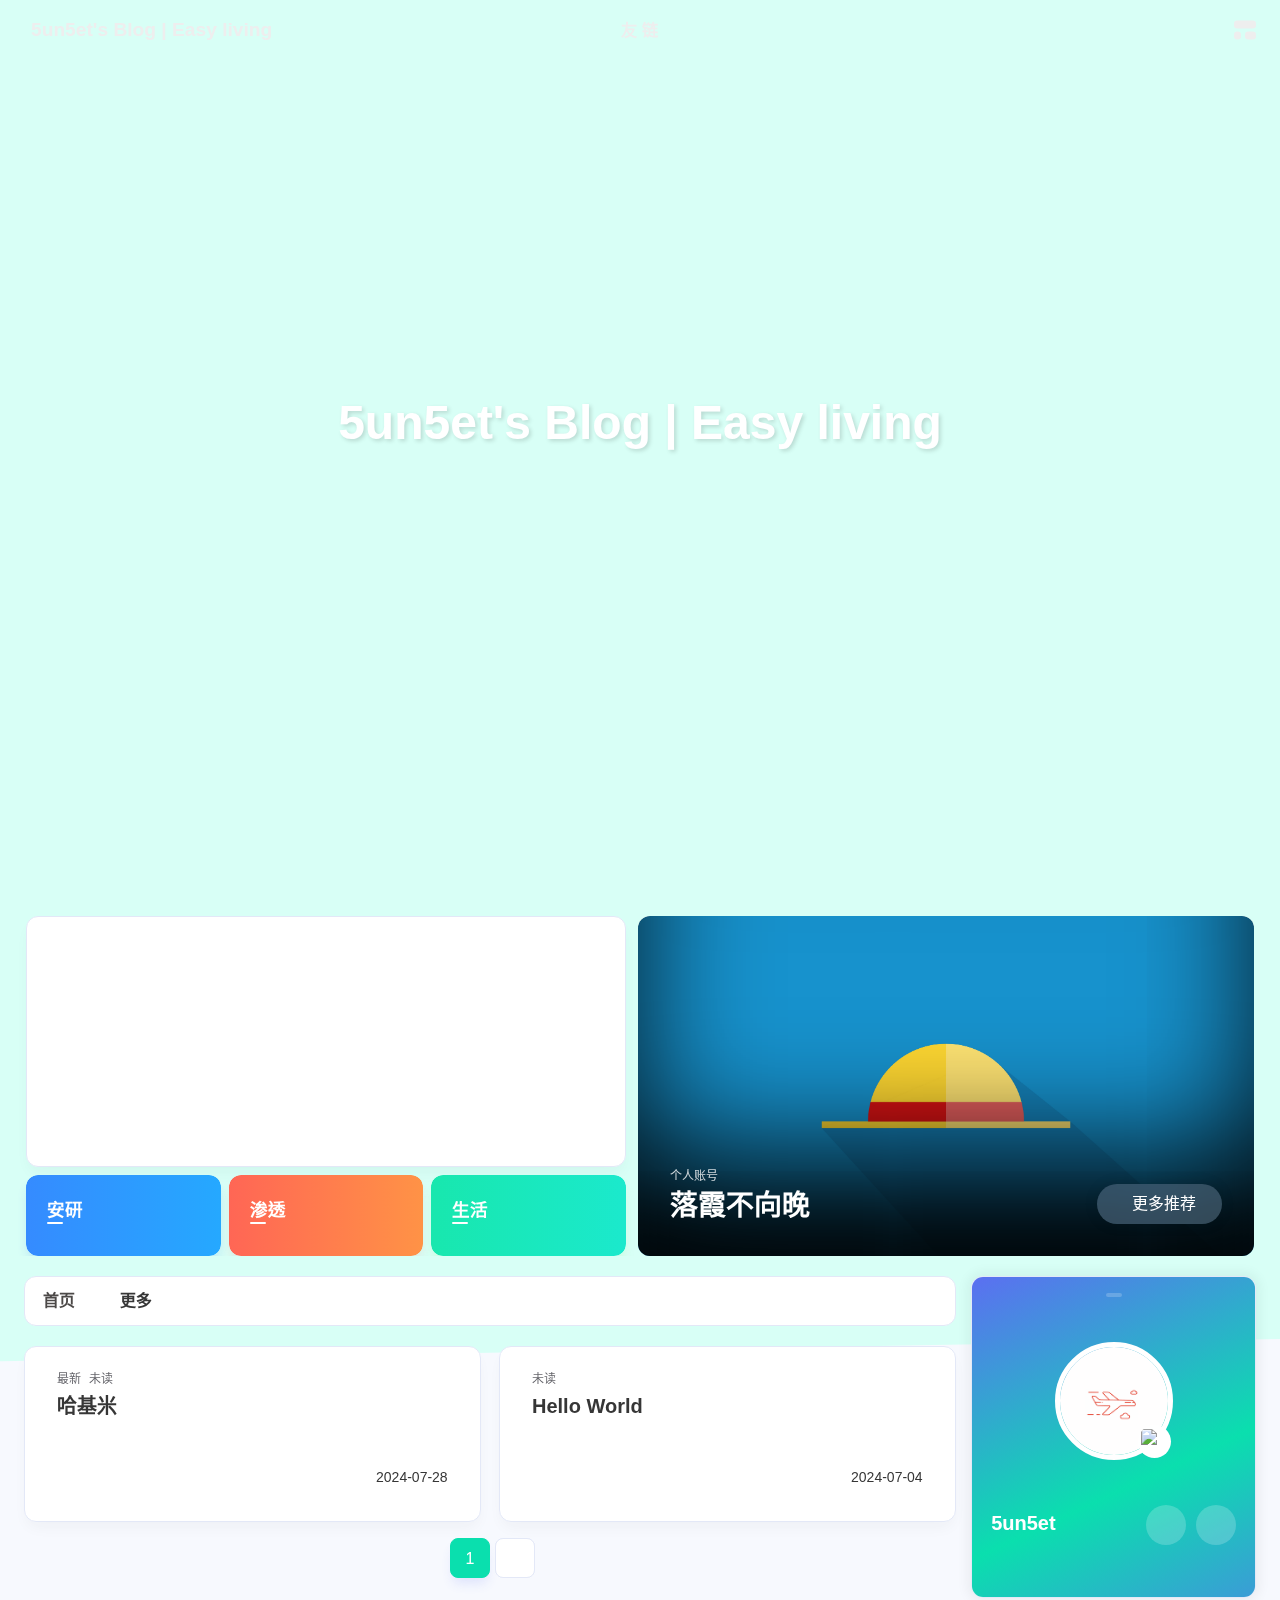
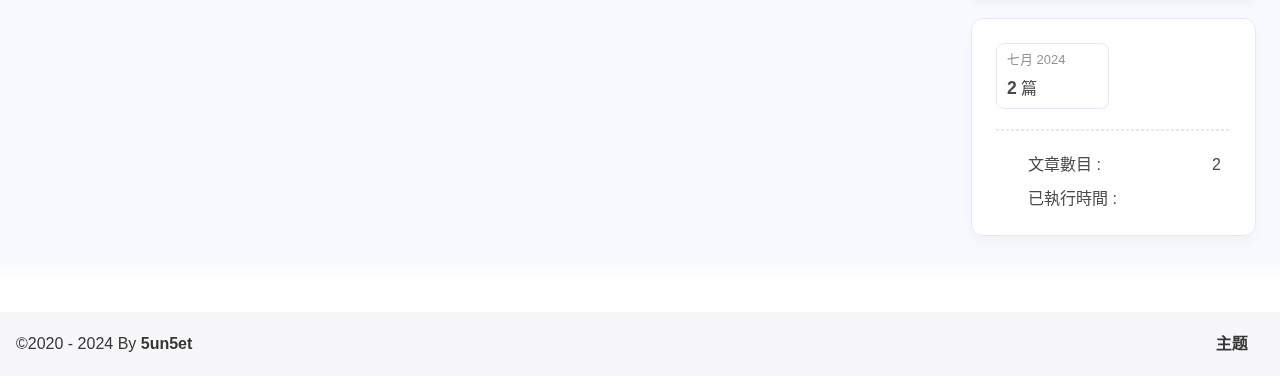
==== commit 4bcaf332: "Site updated: 2024-08-13 09:17:46" ====
--- a/index.html
+++ b/index.html
@@ -59,7 +59,7 @@
   isHome: true,
   isHighlightShrink: false,
   isToc: false,
-  postUpdate: '2024-08-12 03:33:09',
+  postUpdate: '2024-08-13 09:17:27',
   postMainColor: '',
 }</script><noscript><style type="text/css">
   #nav {
@@ -202,7 +202,7 @@
 if (true) {
   document.addEventListener('pjax:send', () => { preloader.initLoading() })
   document.addEventListener('pjax:complete', () => { preloader.endLoading() })
-}</script><link rel="stylesheet" href="https://cdn.cbd.int/anzhiyu-theme-static@1.1.10/progress_bar/progress_bar.css"/><script async="async" src="https://cdn.cbd.int/pace-js@1.2.4/pace.min.js" data-pace-options="{ &quot;restartOnRequestAfter&quot;:false,&quot;eventLag&quot;:false}"></script><div class="page" id="body-wrap"><header class="full_page" id="page-header" style="background: url(https://s1.imagehub.cc/images/2024/08/12/9005eeb418c073babe2758aa9a5abbf8.jpg) top / cover no-repeat"><nav id="nav"><div id="nav-group"><span id="blog_name"><a id="site-name" href="/" accesskey="h"><div class="title">5un5et's Blog | Easy living</div><i class="anzhiyufont anzhiyu-icon-house-chimney"></i></a></span><div class="mask-name-container"><div id="name-container"><a id="page-name" href="javascript:anzhiyu.scrollToDest(0, 500)">PAGE_NAME</a></div></div><div id="menus"><div class="menus_items"><div class="menus_item"><a class="site-page" href="javascript:void(0);"><span> 友链</span></a><ul class="menus_item_child"><li><a class="site-page child faa-parent animated-hover" href="/link/"><i class="anzhiyufont anzhiyu-icon-link faa-tada" style="font-size: 0.9em;"></i><span> 友人帐</span></a></li></ul></div></div></div><div id="nav-right"><div class="nav-button" id="randomPost_button"><a class="site-page" onclick="toRandomPost()" title="随机前往一个文章" href="javascript:void(0);"><i class="anzhiyufont anzhiyu-icon-dice"></i></a></div><input id="center-console" type="checkbox"/><label class="widget" for="center-console" title="中控台" onclick="anzhiyu.switchConsole();"><i class="left"></i><i class="widget center"></i><i class="widget right"></i></label><div id="console"><div class="console-card-group-reward"><ul class="reward-all console-card"><li class="reward-item"><a href="https://npm.elemecdn.com/anzhiyu-blog@1.1.6/img/post/common/qrcode-weichat.png" target="_blank"><img class="post-qr-code-img" alt="微信" src="https://npm.elemecdn.com/anzhiyu-blog@1.1.6/img/post/common/qrcode-weichat.png"/></a><div class="post-qr-code-desc">微信</div></li><li class="reward-item"><a href="https://npm.elemecdn.com/anzhiyu-blog@1.1.6/img/post/common/qrcode-alipay.png" target="_blank"><img class="post-qr-code-img" alt="支付宝" src="https://npm.elemecdn.com/anzhiyu-blog@1.1.6/img/post/common/qrcode-alipay.png"/></a><div class="post-qr-code-desc">支付宝</div></li></ul></div><div class="console-card-group"><div class="console-card-group-left"><div class="console-card" id="card-newest-comments"><div class="card-content"><div class="author-content-item-tips">互动</div><span class="author-content-item-title"> 最新評論</span></div><div class="aside-list"><span>正在載入中...</span></div></div></div><div class="console-card-group-right"><div class="console-card tags"><div class="card-content"><div class="author-content-item-tips">兴趣点</div><span class="author-content-item-title">寻找你感兴趣的领域</span></div></div><div class="console-card history"><div class="item-headline"><i class="anzhiyufont anzhiyu-icon-box-archiv"></i><span>文章</span></div><div class="card-archives"><div class="item-headline"><i class="anzhiyufont anzhiyu-icon-archive"></i><span>歸檔</span></div><ul class="card-archive-list"><li class="card-archive-list-item"><a class="card-archive-list-link" href="/archives/2024/07/"><span class="card-archive-list-date">七月 2024</span><div class="card-archive-list-count-group"><span class="card-archive-list-count">2</span><span>篇</span></div></a></li></ul></div><hr/></div></div></div><div class="button-group"><div class="console-btn-item"><a class="darkmode_switchbutton" title="显示模式切换" href="javascript:void(0);"><i class="anzhiyufont anzhiyu-icon-moon"></i></a></div><div class="console-btn-item" id="consoleHideAside" onclick="anzhiyu.hideAsideBtn()" title="边栏显示控制"><a class="asideSwitch"><i class="anzhiyufont anzhiyu-icon-arrows-left-right"></i></a></div><div class="console-btn-item" id="consoleMusic" onclick="anzhiyu.musicToggle()" title="音乐开关"><a class="music-switch"><i class="anzhiyufont anzhiyu-icon-music"></i></a></div></div><div class="console-mask" onclick="anzhiyu.hideConsole()" href="javascript:void(0);"></div></div><div class="nav-button" id="nav-totop"><a class="totopbtn" href="javascript:void(0);"><i class="anzhiyufont anzhiyu-icon-arrow-up"></i><span id="percent" onclick="anzhiyu.scrollToDest(0,500)">0</span></a></div><div id="toggle-menu"><a class="site-page" href="javascript:void(0);" title="切换"><i class="anzhiyufont anzhiyu-icon-bars"></i></a></div></div></div></nav><div id="site-info"><h1 id="site-title">5un5et's Blog | Easy living</h1><div id="site_social_icons"><a class="social-icon faa-parent animated-hover" href="https://github.com/3unSet" target="_blank" title="Github"><i class="anzhiyufont anzhiyu-icon-github"></i></a><a class="social-icon faa-parent animated-hover" href="https://space.bilibili.com/108437678" target="_blank" title="BiliBili"><i class="anzhiyufont anzhiyu-icon-bilibili"></i></a></div></div><div id="scroll-down"><i class="anzhiyufont anzhiyu-icon-angle-down scroll-down-effects"></i></div></header><main id="blog-container"><div id="home_top"><div class="swiper_container_card" style="height: auto;width: 100%"><div id="bannerGroup"><div id="random-banner"><canvas id="peoplecanvas"></canvas><a id="random-hover" href="javascript:toRandomPost()"><i class="anzhiyufont anzhiyu-icon-paper-plane"></i><div class="bannerText">随便逛逛<i class="anzhiyufont anzhiyu-icon-arrow-right"></i></div></a></div><div class="categoryGroup"><div class="categoryItem" style="box-shadow:var(--anzhiyu-shadow-blue)"><a class="categoryButton blue" href="/categories/%E5%AE%89%E5%85%A8%E7%A0%94%E7%A9%B6/"><span class="categoryButtonText">安研</span><i class="anzhiyufont anzhiyu-icon-dove"></i></a></div><div class="categoryItem" style="box-shadow:var(--anzhiyu-shadow-red)"><a class="categoryButton red" href="/categories/%E6%B8%97%E9%80%8F%E6%B5%8B%E8%AF%95/"><span class="categoryButtonText">渗透</span><i class="anzhiyufont anzhiyu-icon-fire"></i></a></div><div class="categoryItem" style="box-shadow:var(--anzhiyu-shadow-green)"><a class="categoryButton green" href="/categories/%E7%94%9F%E6%B4%BB%E6%97%A5%E5%B8%B8/"><span class="categoryButtonText">生活</span><i class="anzhiyufont anzhiyu-icon-book"></i></a></div></div></div><div class="topGroup"><div class="recent-post-item" onclick="pjax.loadUrl(&quot;/2024/07/28/HJM/&quot;)"><div class="post_cover left_radius"><a href="2024/07/28/HJM/" title="哈基米"><span class="recent-post-top-text">荐</span><img class="post_bg" onerror="this.onerror=null;this.src='/img/404.jpg'" alt="cover"></a></div><div class="recent-post-info"><a class="article-title" href="2024/07/28/HJM/" title="哈基米">哈基米</a></div></div><div class="recent-post-item" onclick="pjax.loadUrl(&quot;/2024/07/04/hello-world/&quot;)"><div class="post_cover left_radius"><a href="2024/07/04/hello-world/" title="Hello World"><span class="recent-post-top-text">荐</span><img class="post_bg" onerror="this.onerror=null;this.src='/img/404.jpg'" alt="cover"></a></div><div class="recent-post-info"><a class="article-title" href="2024/07/04/hello-world/" title="Hello World">Hello World</a></div></div><a class="todayCard" id="todayCard" target="_blank" rel="noopener" href="https://space.bilibili.com/108437678?spm_id_from=333.337.0.0" style="z-index: 1;"><div class="todayCard-info"><div class="todayCard-tips">个人账号</div><div class="todayCard-title">落霞不向晚</div></div><img class="todayCard-cover" src="https://scontent-iad3-1.cdninstagram.com/v/t51.29350-15/322317683_1294603224449426_3286524622334375950_n.jpg?_nc_cat=104&amp;ccb=1-7&amp;_nc_sid=18de74&amp;_nc_ohc=hP94KV8_Ic4Q7kNvgG793bY&amp;_nc_ht=scontent-iad3-1.cdninstagram.com&amp;edm=AL-3X8kEAAAA&amp;oh=00_AYBkw7ufm345F7y5QPkoxFloi0Kq9X8czotfihD739EgOQ&amp;oe=66BEBEA2" onerror="this.onerror=null;this.src='/img/404.jpg'" alt="封面"><div class="banner-button-group"><div class="banner-button" onclick="event.stopPropagation();event.preventDefault();anzhiyu.hideTodayCard();"><i class="anzhiyufont anzhiyu-icon-arrow-circle-right"></i><span class="banner-button-text">更多推荐</span></div></div></a></div><link rel="stylesheet"></div></div><div class="layout" id="content-inner"><div class="recent-posts" id="recent-posts"><div id="categoryBar"><div class="category-bar" id="category-bar"><div id="catalog-bar"><div id="catalog-list"><div class="catalog-list-item" id="首页"><a href="/">首页</a></div></div><div class="category-bar-next" id="category-bar-next" onclick="anzhiyu.scrollCategoryBarToRight()"><i class="anzhiyufont anzhiyu-icon-angle-double-right"></i></div><a class="catalog-more" href="/categories/">更多</a></div></div></div><div class="recent-post-item lastestpost-item" onclick="pjax.loadUrl('/2024/07/28/HJM/')"><div class="recent-post-info no-cover"><div class="recent-post-info-top"><div class="recent-post-info-top-tips"><span class="newPost">最新</span><a class="unvisited-post" href="/2024/07/28/HJM/" title="哈基米">未读</a></div><a class="article-title" href="/2024/07/28/HJM/" title="哈基米">哈基米</a></div><div class="article-meta-wrap"><span class="post-meta-date"><i class="anzhiyufont anzhiyu-icon-calendar-days" style="font-size: 15px; display:none"></i><span class="article-meta-label">發表於</span><time datetime="2024-07-28T02:11:32.017Z" title="發表於 2024-07-28 10:11:32" time="2024-07-28 10:11:32">2024-07-28</time><time class="time_hidden" datetime="2024-07-31T07:55:50.282Z" title="更新於 2024-07-31 15:55:50" time="2024-07-31 15:55:50">2024-07-31</time></span></div><div class="content">幻影忍者前情提要
+}</script><link rel="stylesheet" href="https://cdn.cbd.int/anzhiyu-theme-static@1.1.10/progress_bar/progress_bar.css"/><script async="async" src="https://cdn.cbd.int/pace-js@1.2.4/pace.min.js" data-pace-options="{ &quot;restartOnRequestAfter&quot;:false,&quot;eventLag&quot;:false}"></script><div class="page" id="body-wrap"><header class="full_page" id="page-header" style="background: url(https://s1.imagehub.cc/images/2024/08/12/9005eeb418c073babe2758aa9a5abbf8.jpg) top / cover no-repeat"><nav id="nav"><div id="nav-group"><span id="blog_name"><a id="site-name" href="/" accesskey="h"><div class="title">5un5et's Blog | Easy living</div><i class="anzhiyufont anzhiyu-icon-house-chimney"></i></a></span><div class="mask-name-container"><div id="name-container"><a id="page-name" href="javascript:anzhiyu.scrollToDest(0, 500)">PAGE_NAME</a></div></div><div id="menus"><div class="menus_items"><div class="menus_item"><a class="site-page" href="javascript:void(0);"><span> 友链</span></a><ul class="menus_item_child"><li><a class="site-page child faa-parent animated-hover" href="/link/"><i class="anzhiyufont anzhiyu-icon-link faa-tada" style="font-size: 0.9em;"></i><span> 友人帐</span></a></li></ul></div></div></div><div id="nav-right"><div class="nav-button" id="randomPost_button"><a class="site-page" onclick="toRandomPost()" title="随机前往一个文章" href="javascript:void(0);"><i class="anzhiyufont anzhiyu-icon-dice"></i></a></div><input id="center-console" type="checkbox"/><label class="widget" for="center-console" title="中控台" onclick="anzhiyu.switchConsole();"><i class="left"></i><i class="widget center"></i><i class="widget right"></i></label><div id="console"><div class="console-card-group-reward"><ul class="reward-all console-card"><li class="reward-item"><a href="https://npm.elemecdn.com/anzhiyu-blog@1.1.6/img/post/common/qrcode-weichat.png" target="_blank"><img class="post-qr-code-img" alt="微信" src="https://npm.elemecdn.com/anzhiyu-blog@1.1.6/img/post/common/qrcode-weichat.png"/></a><div class="post-qr-code-desc">微信</div></li><li class="reward-item"><a href="https://npm.elemecdn.com/anzhiyu-blog@1.1.6/img/post/common/qrcode-alipay.png" target="_blank"><img class="post-qr-code-img" alt="支付宝" src="https://npm.elemecdn.com/anzhiyu-blog@1.1.6/img/post/common/qrcode-alipay.png"/></a><div class="post-qr-code-desc">支付宝</div></li></ul></div><div class="console-card-group"><div class="console-card-group-left"><div class="console-card" id="card-newest-comments"><div class="card-content"><div class="author-content-item-tips">互动</div><span class="author-content-item-title"> 最新評論</span></div><div class="aside-list"><span>正在載入中...</span></div></div></div><div class="console-card-group-right"><div class="console-card tags"><div class="card-content"><div class="author-content-item-tips">兴趣点</div><span class="author-content-item-title">寻找你感兴趣的领域</span></div></div><div class="console-card history"><div class="item-headline"><i class="anzhiyufont anzhiyu-icon-box-archiv"></i><span>文章</span></div><div class="card-archives"><div class="item-headline"><i class="anzhiyufont anzhiyu-icon-archive"></i><span>歸檔</span></div><ul class="card-archive-list"><li class="card-archive-list-item"><a class="card-archive-list-link" href="/archives/2024/07/"><span class="card-archive-list-date">七月 2024</span><div class="card-archive-list-count-group"><span class="card-archive-list-count">2</span><span>篇</span></div></a></li></ul></div><hr/></div></div></div><div class="button-group"><div class="console-btn-item"><a class="darkmode_switchbutton" title="显示模式切换" href="javascript:void(0);"><i class="anzhiyufont anzhiyu-icon-moon"></i></a></div><div class="console-btn-item" id="consoleHideAside" onclick="anzhiyu.hideAsideBtn()" title="边栏显示控制"><a class="asideSwitch"><i class="anzhiyufont anzhiyu-icon-arrows-left-right"></i></a></div><div class="console-btn-item" id="consoleMusic" onclick="anzhiyu.musicToggle()" title="音乐开关"><a class="music-switch"><i class="anzhiyufont anzhiyu-icon-music"></i></a></div></div><div class="console-mask" onclick="anzhiyu.hideConsole()" href="javascript:void(0);"></div></div><div class="nav-button" id="nav-totop"><a class="totopbtn" href="javascript:void(0);"><i class="anzhiyufont anzhiyu-icon-arrow-up"></i><span id="percent" onclick="anzhiyu.scrollToDest(0,500)">0</span></a></div><div id="toggle-menu"><a class="site-page" href="javascript:void(0);" title="切换"><i class="anzhiyufont anzhiyu-icon-bars"></i></a></div></div></div></nav><div id="site-info"><h1 id="site-title">5un5et's Blog | Easy living</h1><div id="site_social_icons"><a class="social-icon faa-parent animated-hover" href="https://github.com/3unSet" target="_blank" title="Github"><i class="anzhiyufont anzhiyu-icon-github"></i></a><a class="social-icon faa-parent animated-hover" href="https://space.bilibili.com/108437678" target="_blank" title="BiliBili"><i class="anzhiyufont anzhiyu-icon-bilibili"></i></a></div></div><div id="scroll-down"><i class="anzhiyufont anzhiyu-icon-angle-down scroll-down-effects"></i></div></header><main id="blog-container"><div id="home_top"><div class="swiper_container_card" style="height: auto;width: 100%"><div id="bannerGroup"><div id="random-banner"><canvas id="peoplecanvas"></canvas><a id="random-hover" href="javascript:toRandomPost()"><i class="anzhiyufont anzhiyu-icon-paper-plane"></i><div class="bannerText">随便逛逛<i class="anzhiyufont anzhiyu-icon-arrow-right"></i></div></a></div><div class="categoryGroup"><div class="categoryItem" style="box-shadow:var(--anzhiyu-shadow-blue)"><a class="categoryButton blue" href="/categories/%E5%AE%89%E5%85%A8%E7%A0%94%E7%A9%B6/"><span class="categoryButtonText">安研</span><i class="anzhiyufont anzhiyu-icon-dove"></i></a></div><div class="categoryItem" style="box-shadow:var(--anzhiyu-shadow-red)"><a class="categoryButton red" href="/categories/%E6%B8%97%E9%80%8F%E6%B5%8B%E8%AF%95/"><span class="categoryButtonText">渗透</span><i class="anzhiyufont anzhiyu-icon-fire"></i></a></div><div class="categoryItem" style="box-shadow:var(--anzhiyu-shadow-green)"><a class="categoryButton green" href="/categories/%E7%94%9F%E6%B4%BB%E6%97%A5%E5%B8%B8/"><span class="categoryButtonText">生活</span><i class="anzhiyufont anzhiyu-icon-book"></i></a></div></div></div><div class="topGroup"><div class="recent-post-item" onclick="pjax.loadUrl(&quot;/2024/07/04/hello-world/&quot;)"><div class="post_cover left_radius"><a href="2024/07/04/hello-world/" title="Hello World"><span class="recent-post-top-text">荐</span><img class="post_bg" onerror="this.onerror=null;this.src='/img/404.jpg'" alt="cover"></a></div><div class="recent-post-info"><a class="article-title" href="2024/07/04/hello-world/" title="Hello World">Hello World</a></div></div><div class="recent-post-item" onclick="pjax.loadUrl(&quot;/2024/07/28/HJM/&quot;)"><div class="post_cover left_radius"><a href="2024/07/28/HJM/" title="哈基米"><span class="recent-post-top-text">荐</span><img class="post_bg" onerror="this.onerror=null;this.src='/img/404.jpg'" alt="cover"></a></div><div class="recent-post-info"><a class="article-title" href="2024/07/28/HJM/" title="哈基米">哈基米</a></div></div><a class="todayCard" id="todayCard" target="_blank" rel="noopener" href="https://space.bilibili.com/108437678?spm_id_from=333.337.0.0" style="z-index: 1;"><div class="todayCard-info"><div class="todayCard-tips">个人账号</div><div class="todayCard-title">落霞不向晚</div></div><img class="todayCard-cover" src="https://scontent-iad3-1.cdninstagram.com/v/t51.29350-15/322317683_1294603224449426_3286524622334375950_n.jpg?_nc_cat=104&amp;ccb=1-7&amp;_nc_sid=18de74&amp;_nc_ohc=hP94KV8_Ic4Q7kNvgG793bY&amp;_nc_ht=scontent-iad3-1.cdninstagram.com&amp;edm=AL-3X8kEAAAA&amp;oh=00_AYBkw7ufm345F7y5QPkoxFloi0Kq9X8czotfihD739EgOQ&amp;oe=66BEBEA2" onerror="this.onerror=null;this.src='/img/404.jpg'" alt="封面"><div class="banner-button-group"><div class="banner-button" onclick="event.stopPropagation();event.preventDefault();anzhiyu.hideTodayCard();"><i class="anzhiyufont anzhiyu-icon-arrow-circle-right"></i><span class="banner-button-text">更多推荐</span></div></div></a></div><link rel="stylesheet"></div></div><div class="layout" id="content-inner"><div class="recent-posts" id="recent-posts"><div id="categoryBar"><div class="category-bar" id="category-bar"><div id="catalog-bar"><div id="catalog-list"><div class="catalog-list-item" id="首页"><a href="/">首页</a></div></div><div class="category-bar-next" id="category-bar-next" onclick="anzhiyu.scrollCategoryBarToRight()"><i class="anzhiyufont anzhiyu-icon-angle-double-right"></i></div><a class="catalog-more" href="/categories/">更多</a></div></div></div><div class="recent-post-item lastestpost-item" onclick="pjax.loadUrl('/2024/07/28/HJM/')"><div class="recent-post-info no-cover"><div class="recent-post-info-top"><div class="recent-post-info-top-tips"><span class="newPost">最新</span><a class="unvisited-post" href="/2024/07/28/HJM/" title="哈基米">未读</a></div><a class="article-title" href="/2024/07/28/HJM/" title="哈基米">哈基米</a></div><div class="article-meta-wrap"><span class="post-meta-date"><i class="anzhiyufont anzhiyu-icon-calendar-days" style="font-size: 15px; display:none"></i><span class="article-meta-label">發表於</span><time datetime="2024-07-28T02:11:32.017Z" title="發表於 2024-07-28 10:11:32" time="2024-07-28 10:11:32">2024-07-28</time><time class="time_hidden" datetime="2024-07-31T07:55:50.282Z" title="更新於 2024-07-31 15:55:50" time="2024-07-31 15:55:50">2024-07-31</time></span></div><div class="content">幻影忍者前情提要
 
 
 
@@ -214,7 +214,7 @@
 1
 
 未完待续~
-</div></div></div><nav id="pagination"><div class="pagination"><span class="page-number current">1</span><div class="toPageGroup"><input id="toPageText" oninput="value=value.replace(/[^0-9]/g,'')" maxlength="3" onkeyup="this.value=this.value.replace(/[^u4e00-u9fa5w]/g,'')" aria-label="toPage"><a id="toPageButton" onclick="anzhiyu.toPage()"><i class="anzhiyufont anzhiyu-icon-angles-right" style="font-weight: inherit; font-size: 1rem;"></i></a></div></div></nav></div><div class="aside-content" id="aside-content"><div class="card-widget card-info"><div class="card-content"><div class="author-info__sayhi" id="author-info__sayhi" onclick="anzhiyu.changeSayHelloText()"></div><div class="author-info-avatar"><img class="avatar-img" src="https://s1.imagehub.cc/images/2024/07/31/b9777636e70a151e39d58fe8f3f14a3e.th.jpg" onerror="this.onerror=null;this.src='/img/friend_404.gif'" alt="avatar"/><div class="author-status"><img class="g-status" src="https://bu.dusays.com/2021/01/15/8e91b2cbf2236.png" alt="status"/></div></div><div class="author-info__description"></div><div class="author-info__bottom-group"><a class="author-info__bottom-group-left" href="/"><h1 class="author-info__name">5un5et</h1><div class="author-info__desc"></div></a><div class="card-info-social-icons is-center"><a class="social-icon faa-parent animated-hover" href="https://github.com/3unSet" target="_blank" title="Github"><i class="anzhiyufont anzhiyu-icon-github"></i></a><a class="social-icon faa-parent animated-hover" href="https://space.bilibili.com/108437678" target="_blank" title="BiliBili"><i class="anzhiyufont anzhiyu-icon-bilibili"></i></a></div></div></div></div><div class="card-widget anzhiyu-right-widget" id="card-wechat" onclick="null"><div id="flip-wrapper"><div id="flip-content"><div class="face" style="background: url(https://img02.anheyu.com/adminuploads/1/2022/09/11/631ddb7c9b250.png) center center / 100% no-repeat"></div><div class="back face" style="background: url(https://img02.anheyu.com/adminuploads/1/2022/09/11/631ddeb0900b7.png) center center / 100% no-repeat"></div></div></div></div><div class="sticky_layout"><div class="card-widget"><div class="card-archives"><div class="item-headline"><i class="anzhiyufont anzhiyu-icon-archive"></i><span>歸檔</span></div><ul class="card-archive-list"><li class="card-archive-list-item"><a class="card-archive-list-link" href="/archives/2024/07/"><span class="card-archive-list-date">七月 2024</span><div class="card-archive-list-count-group"><span class="card-archive-list-count">2</span><span>篇</span></div></a></li></ul></div><hr/><div class="card-webinfo"><div class="item-headline"><i class="anzhiyufont anzhiyu-icon-chart-line"></i><span>網站資訊</span></div><div class="webinfo"><div class="webinfo-item"><div class="webinfo-item-title"><i class="anzhiyufont anzhiyu-icon-file-lines"></i><div class="item-name">文章數目 :</div></div><div class="item-count">2</div></div><div class="webinfo-item"><div class="webinfo-item-title"><i class="anzhiyufont anzhiyu-icon-stopwatch"></i><div class="item-name">已執行時間 :</div></div><div class="item-count" id="runtimeshow" data-publishDate="2021-03-31T16:00:00.000Z"><i class="anzhiyufont anzhiyu-icon-spinner anzhiyu-spin"></i></div></div></div></div></div></div></div></div></main><footer id="footer"><div id="footer-wrap"></div><div id="footer-bar"><div class="footer-bar-links"><div class="footer-bar-left"><div id="footer-bar-tips"><div class="copyright">&copy;2020 - 2024 By <a class="footer-bar-link" href="/" title="5un5et" target="_blank">5un5et</a></div></div><div id="footer-type-tips"></div></div><div class="footer-bar-right"><a class="footer-bar-link" target="_blank" rel="noopener" href="https://github.com/anzhiyu-c/hexo-theme-anzhiyu" title="主题">主题</a></div></div></div></footer></div><div id="sidebar"><div id="menu-mask"></div><div id="sidebar-menus"><div class="sidebar-site-data site-data is-center"><a href="/archives/" title="archive"><div class="headline">文章</div><div class="length-num">2</div></a><a href="/tags/" title="tag"><div class="headline">標籤</div><div class="length-num">0</div></a><a href="/categories/" title="category"><div class="headline">分類</div><div class="length-num">0</div></a></div><span class="sidebar-menu-item-title">功能</span><div class="sidebar-menu-item"><a class="darkmode_switchbutton menu-child" href="javascript:void(0);" title="顯示模式"><i class="anzhiyufont anzhiyu-icon-circle-half-stroke"></i><span>顯示模式</span></a></div><div class="back-menu-list-groups"><div class="back-menu-list-group"><div class="back-menu-list-title">网页</div><div class="back-menu-list"><a class="back-menu-item" target="_blank" rel="noopener" href="https://blog.anheyu.com/" title="博客"><img class="back-menu-item-icon" src="/img/favicon.ico" alt="博客"/><span class="back-menu-item-text">博客</span></a></div></div><div class="back-menu-list-group"><div class="back-menu-list-title">项目</div><div class="back-menu-list"><a class="back-menu-item" target="_blank" rel="noopener" href="https://image.anheyu.com/" title="安知鱼图床"><img class="back-menu-item-icon" src="https://image.anheyu.com/favicon.ico" alt="安知鱼图床"/><span class="back-menu-item-text">安知鱼图床</span></a></div></div></div><div class="menus_items"><div class="menus_item"><a class="site-page" href="javascript:void(0);"><span> 友链</span></a><ul class="menus_item_child"><li><a class="site-page child faa-parent animated-hover" href="/link/"><i class="anzhiyufont anzhiyu-icon-link faa-tada" style="font-size: 0.9em;"></i><span> 友人帐</span></a></li></ul></div></div><span class="sidebar-menu-item-title">标签</span></div></div><div id="rightside"><div id="rightside-config-hide"><button id="translateLink" type="button" title="簡繁轉換">繁</button><button id="darkmode" type="button" title="淺色和深色模式轉換"><i class="anzhiyufont anzhiyu-icon-circle-half-stroke"></i></button><button id="hide-aside-btn" type="button" title="單欄和雙欄切換"><i class="anzhiyufont anzhiyu-icon-arrows-left-right"></i></button></div><div id="rightside-config-show"><button id="rightside-config" type="button" title="設定"><i class="anzhiyufont anzhiyu-icon-gear"></i></button><button id="go-up" type="button" title="回到頂部"><i class="anzhiyufont anzhiyu-icon-arrow-up"></i></button></div></div><div id="nav-music"><a id="nav-music-hoverTips" onclick="anzhiyu.musicToggle()" accesskey="m">播放音乐</a><div id="console-music-bg"></div><meting-js id="9911345707" server="netease" type="playlist" mutex="true" preload="none" theme="var(--anzhiyu-main)" data-lrctype="0" order="random" volume="0.7"></meting-js></div><div id="rightMenu"><div class="rightMenu-group rightMenu-small"><div class="rightMenu-item" id="menu-backward"><i class="anzhiyufont anzhiyu-icon-arrow-left"></i></div><div class="rightMenu-item" id="menu-forward"><i class="anzhiyufont anzhiyu-icon-arrow-right"></i></div><div class="rightMenu-item" id="menu-refresh"><i class="anzhiyufont anzhiyu-icon-arrow-rotate-right" style="font-size: 1rem;"></i></div><div class="rightMenu-item" id="menu-top"><i class="anzhiyufont anzhiyu-icon-arrow-up"></i></div></div><div class="rightMenu-group rightMenu-line rightMenuPlugin"><div class="rightMenu-item" id="menu-copytext"><i class="anzhiyufont anzhiyu-icon-copy"></i><span>复制选中文本</span></div><div class="rightMenu-item" id="menu-pastetext"><i class="anzhiyufont anzhiyu-icon-paste"></i><span>粘贴文本</span></div><a class="rightMenu-item" id="menu-commenttext"><i class="anzhiyufont anzhiyu-icon-comment-medical"></i><span>引用到评论</span></a><div class="rightMenu-item" id="menu-newwindow"><i class="anzhiyufont anzhiyu-icon-window-restore"></i><span>新窗口打开</span></div><div class="rightMenu-item" id="menu-copylink"><i class="anzhiyufont anzhiyu-icon-link"></i><span>复制链接地址</span></div><div class="rightMenu-item" id="menu-copyimg"><i class="anzhiyufont anzhiyu-icon-images"></i><span>复制此图片</span></div><div class="rightMenu-item" id="menu-downloadimg"><i class="anzhiyufont anzhiyu-icon-download"></i><span>下载此图片</span></div><div class="rightMenu-item" id="menu-newwindowimg"><i class="anzhiyufont anzhiyu-icon-window-restore"></i><span>新窗口打开图片</span></div><div class="rightMenu-item" id="menu-search"><i class="anzhiyufont anzhiyu-icon-magnifying-glass"></i><span>站内搜索</span></div><div class="rightMenu-item" id="menu-searchBaidu"><i class="anzhiyufont anzhiyu-icon-magnifying-glass"></i><span>百度搜索</span></div><div class="rightMenu-item" id="menu-music-toggle"><i class="anzhiyufont anzhiyu-icon-play"></i><span>播放音乐</span></div><div class="rightMenu-item" id="menu-music-back"><i class="anzhiyufont anzhiyu-icon-backward"></i><span>切换到上一首</span></div><div class="rightMenu-item" id="menu-music-forward"><i class="anzhiyufont anzhiyu-icon-forward"></i><span>切换到下一首</span></div><div class="rightMenu-item" id="menu-music-playlist" onclick="window.open(&quot;https://music.163.com/#/playlist?id=9911345707&quot;, &quot;_blank&quot;);" style="display: none;"><i class="anzhiyufont anzhiyu-icon-radio"></i><span>查看所有歌曲</span></div><div class="rightMenu-item" id="menu-music-copyMusicName"><i class="anzhiyufont anzhiyu-icon-copy"></i><span>复制歌名</span></div></div><div class="rightMenu-group rightMenu-line rightMenuOther"><a class="rightMenu-item menu-link" id="menu-randomPost"><i class="anzhiyufont anzhiyu-icon-shuffle"></i><span>随便逛逛</span></a><a class="rightMenu-item menu-link" href="/categories/"><i class="anzhiyufont anzhiyu-icon-cube"></i><span>博客分类</span></a><a class="rightMenu-item menu-link" href="/tags/"><i class="anzhiyufont anzhiyu-icon-tags"></i><span>文章标签</span></a></div><div class="rightMenu-group rightMenu-line rightMenuOther"><a class="rightMenu-item" id="menu-copy" href="javascript:void(0);"><i class="anzhiyufont anzhiyu-icon-copy"></i><span>复制地址</span></a><a class="rightMenu-item" id="menu-commentBarrage" href="javascript:void(0);"><i class="anzhiyufont anzhiyu-icon-message"></i><span class="menu-commentBarrage-text">关闭热评</span></a><a class="rightMenu-item" id="menu-darkmode" href="javascript:void(0);"><i class="anzhiyufont anzhiyu-icon-circle-half-stroke"></i><span class="menu-darkmode-text">深色模式</span></a><a class="rightMenu-item" id="menu-translate" href="javascript:void(0);"><i class="anzhiyufont anzhiyu-icon-language"></i><span>轉為繁體</span></a></div></div><div id="rightmenu-mask"></div><div><script src="/js/utils.js"></script><script src="/js/main.js"></script><script src="/js/tw_cn.js"></script><script src="https://cdn.cbd.int/@fancyapps/ui@5.0.28/dist/fancybox/fancybox.umd.js"></script><script src="https://cdn.cbd.int/instant.page@5.2.0/instantpage.js" type="module"></script><script src="https://cdn.cbd.int/node-snackbar@0.1.16/dist/snackbar.min.js"></script><canvas id="universe"></canvas><script async src="https://npm.elemecdn.com/anzhiyu-theme-static@1.0.0/dark/dark.js"></script><script>// 消除控制台打印
+</div></div></div><nav id="pagination"><div class="pagination"><span class="page-number current">1</span><div class="toPageGroup"><input id="toPageText" oninput="value=value.replace(/[^0-9]/g,'')" maxlength="3" onkeyup="this.value=this.value.replace(/[^u4e00-u9fa5w]/g,'')" aria-label="toPage"><a id="toPageButton" onclick="anzhiyu.toPage()"><i class="anzhiyufont anzhiyu-icon-angles-right" style="font-weight: inherit; font-size: 1rem;"></i></a></div></div></nav></div><div class="aside-content" id="aside-content"><div class="card-widget card-info"><div class="card-content"><div class="author-info__sayhi" id="author-info__sayhi" onclick="anzhiyu.changeSayHelloText()"></div><div class="author-info-avatar"><img class="avatar-img" src="https://s1.imagehub.cc/images/2024/07/31/b9777636e70a151e39d58fe8f3f14a3e.th.jpg" onerror="this.onerror=null;this.src='/img/friend_404.gif'" alt="avatar"/><div class="author-status"><img class="g-status" src="https://bu.dusays.com/2021/01/15/8e91b2cbf2236.png" alt="status"/></div></div><div class="author-info__description"></div><div class="author-info__bottom-group"><a class="author-info__bottom-group-left" href="/"><h1 class="author-info__name">5un5et</h1><div class="author-info__desc"></div></a><div class="card-info-social-icons is-center"><a class="social-icon faa-parent animated-hover" href="https://github.com/3unSet" target="_blank" title="Github"><i class="anzhiyufont anzhiyu-icon-github"></i></a><a class="social-icon faa-parent animated-hover" href="https://space.bilibili.com/108437678" target="_blank" title="BiliBili"><i class="anzhiyufont anzhiyu-icon-bilibili"></i></a></div></div></div></div><div class="sticky_layout"><div class="card-widget"><div class="card-archives"><div class="item-headline"><i class="anzhiyufont anzhiyu-icon-archive"></i><span>歸檔</span></div><ul class="card-archive-list"><li class="card-archive-list-item"><a class="card-archive-list-link" href="/archives/2024/07/"><span class="card-archive-list-date">七月 2024</span><div class="card-archive-list-count-group"><span class="card-archive-list-count">2</span><span>篇</span></div></a></li></ul></div><hr/><div class="card-webinfo"><div class="item-headline"><i class="anzhiyufont anzhiyu-icon-chart-line"></i><span>網站資訊</span></div><div class="webinfo"><div class="webinfo-item"><div class="webinfo-item-title"><i class="anzhiyufont anzhiyu-icon-file-lines"></i><div class="item-name">文章數目 :</div></div><div class="item-count">2</div></div><div class="webinfo-item"><div class="webinfo-item-title"><i class="anzhiyufont anzhiyu-icon-stopwatch"></i><div class="item-name">已執行時間 :</div></div><div class="item-count" id="runtimeshow" data-publishDate="2021-03-31T16:00:00.000Z"><i class="anzhiyufont anzhiyu-icon-spinner anzhiyu-spin"></i></div></div></div></div></div></div></div></div></main><footer id="footer"><div id="footer-wrap"></div><div id="footer-bar"><div class="footer-bar-links"><div class="footer-bar-left"><div id="footer-bar-tips"><div class="copyright">&copy;2020 - 2024 By <a class="footer-bar-link" href="/" title="5un5et" target="_blank">5un5et</a></div></div><div id="footer-type-tips"></div></div><div class="footer-bar-right"><a class="footer-bar-link" target="_blank" rel="noopener" href="https://github.com/anzhiyu-c/hexo-theme-anzhiyu" title="主题">主题</a></div></div></div></footer></div><div id="sidebar"><div id="menu-mask"></div><div id="sidebar-menus"><div class="sidebar-site-data site-data is-center"><a href="/archives/" title="archive"><div class="headline">文章</div><div class="length-num">2</div></a><a href="/tags/" title="tag"><div class="headline">標籤</div><div class="length-num">0</div></a><a href="/categories/" title="category"><div class="headline">分類</div><div class="length-num">0</div></a></div><span class="sidebar-menu-item-title">功能</span><div class="sidebar-menu-item"><a class="darkmode_switchbutton menu-child" href="javascript:void(0);" title="顯示模式"><i class="anzhiyufont anzhiyu-icon-circle-half-stroke"></i><span>顯示模式</span></a></div><div class="back-menu-list-groups"><div class="back-menu-list-group"><div class="back-menu-list-title">网页</div><div class="back-menu-list"><a class="back-menu-item" target="_blank" rel="noopener" href="https://blog.anheyu.com/" title="博客"><img class="back-menu-item-icon" src="/img/favicon.ico" alt="博客"/><span class="back-menu-item-text">博客</span></a></div></div><div class="back-menu-list-group"><div class="back-menu-list-title">项目</div><div class="back-menu-list"><a class="back-menu-item" target="_blank" rel="noopener" href="https://image.anheyu.com/" title="安知鱼图床"><img class="back-menu-item-icon" src="https://image.anheyu.com/favicon.ico" alt="安知鱼图床"/><span class="back-menu-item-text">安知鱼图床</span></a></div></div></div><div class="menus_items"><div class="menus_item"><a class="site-page" href="javascript:void(0);"><span> 友链</span></a><ul class="menus_item_child"><li><a class="site-page child faa-parent animated-hover" href="/link/"><i class="anzhiyufont anzhiyu-icon-link faa-tada" style="font-size: 0.9em;"></i><span> 友人帐</span></a></li></ul></div></div><span class="sidebar-menu-item-title">标签</span></div></div><div id="rightside"><div id="rightside-config-hide"><button id="translateLink" type="button" title="簡繁轉換">繁</button><button id="darkmode" type="button" title="淺色和深色模式轉換"><i class="anzhiyufont anzhiyu-icon-circle-half-stroke"></i></button><button id="hide-aside-btn" type="button" title="單欄和雙欄切換"><i class="anzhiyufont anzhiyu-icon-arrows-left-right"></i></button></div><div id="rightside-config-show"><button id="rightside-config" type="button" title="設定"><i class="anzhiyufont anzhiyu-icon-gear"></i></button><button id="go-up" type="button" title="回到頂部"><i class="anzhiyufont anzhiyu-icon-arrow-up"></i></button></div></div><div id="nav-music"><a id="nav-music-hoverTips" onclick="anzhiyu.musicToggle()" accesskey="m">播放音乐</a><div id="console-music-bg"></div><meting-js id="9911345707" server="netease" type="playlist" mutex="true" preload="none" theme="var(--anzhiyu-main)" data-lrctype="0" order="random" volume="0.7"></meting-js></div><div id="rightMenu"><div class="rightMenu-group rightMenu-small"><div class="rightMenu-item" id="menu-backward"><i class="anzhiyufont anzhiyu-icon-arrow-left"></i></div><div class="rightMenu-item" id="menu-forward"><i class="anzhiyufont anzhiyu-icon-arrow-right"></i></div><div class="rightMenu-item" id="menu-refresh"><i class="anzhiyufont anzhiyu-icon-arrow-rotate-right" style="font-size: 1rem;"></i></div><div class="rightMenu-item" id="menu-top"><i class="anzhiyufont anzhiyu-icon-arrow-up"></i></div></div><div class="rightMenu-group rightMenu-line rightMenuPlugin"><div class="rightMenu-item" id="menu-copytext"><i class="anzhiyufont anzhiyu-icon-copy"></i><span>复制选中文本</span></div><div class="rightMenu-item" id="menu-pastetext"><i class="anzhiyufont anzhiyu-icon-paste"></i><span>粘贴文本</span></div><a class="rightMenu-item" id="menu-commenttext"><i class="anzhiyufont anzhiyu-icon-comment-medical"></i><span>引用到评论</span></a><div class="rightMenu-item" id="menu-newwindow"><i class="anzhiyufont anzhiyu-icon-window-restore"></i><span>新窗口打开</span></div><div class="rightMenu-item" id="menu-copylink"><i class="anzhiyufont anzhiyu-icon-link"></i><span>复制链接地址</span></div><div class="rightMenu-item" id="menu-copyimg"><i class="anzhiyufont anzhiyu-icon-images"></i><span>复制此图片</span></div><div class="rightMenu-item" id="menu-downloadimg"><i class="anzhiyufont anzhiyu-icon-download"></i><span>下载此图片</span></div><div class="rightMenu-item" id="menu-newwindowimg"><i class="anzhiyufont anzhiyu-icon-window-restore"></i><span>新窗口打开图片</span></div><div class="rightMenu-item" id="menu-search"><i class="anzhiyufont anzhiyu-icon-magnifying-glass"></i><span>站内搜索</span></div><div class="rightMenu-item" id="menu-searchBaidu"><i class="anzhiyufont anzhiyu-icon-magnifying-glass"></i><span>百度搜索</span></div><div class="rightMenu-item" id="menu-music-toggle"><i class="anzhiyufont anzhiyu-icon-play"></i><span>播放音乐</span></div><div class="rightMenu-item" id="menu-music-back"><i class="anzhiyufont anzhiyu-icon-backward"></i><span>切换到上一首</span></div><div class="rightMenu-item" id="menu-music-forward"><i class="anzhiyufont anzhiyu-icon-forward"></i><span>切换到下一首</span></div><div class="rightMenu-item" id="menu-music-playlist" onclick="window.open(&quot;https://music.163.com/#/playlist?id=9911345707&quot;, &quot;_blank&quot;);" style="display: none;"><i class="anzhiyufont anzhiyu-icon-radio"></i><span>查看所有歌曲</span></div><div class="rightMenu-item" id="menu-music-copyMusicName"><i class="anzhiyufont anzhiyu-icon-copy"></i><span>复制歌名</span></div></div><div class="rightMenu-group rightMenu-line rightMenuOther"><a class="rightMenu-item menu-link" id="menu-randomPost"><i class="anzhiyufont anzhiyu-icon-shuffle"></i><span>随便逛逛</span></a><a class="rightMenu-item menu-link" href="/categories/"><i class="anzhiyufont anzhiyu-icon-cube"></i><span>博客分类</span></a><a class="rightMenu-item menu-link" href="/tags/"><i class="anzhiyufont anzhiyu-icon-tags"></i><span>文章标签</span></a></div><div class="rightMenu-group rightMenu-line rightMenuOther"><a class="rightMenu-item" id="menu-copy" href="javascript:void(0);"><i class="anzhiyufont anzhiyu-icon-copy"></i><span>复制地址</span></a><a class="rightMenu-item" id="menu-commentBarrage" href="javascript:void(0);"><i class="anzhiyufont anzhiyu-icon-message"></i><span class="menu-commentBarrage-text">关闭热评</span></a><a class="rightMenu-item" id="menu-darkmode" href="javascript:void(0);"><i class="anzhiyufont anzhiyu-icon-circle-half-stroke"></i><span class="menu-darkmode-text">深色模式</span></a><a class="rightMenu-item" id="menu-translate" href="javascript:void(0);"><i class="anzhiyufont anzhiyu-icon-language"></i><span>轉為繁體</span></a></div></div><div id="rightmenu-mask"></div><div><script src="/js/utils.js"></script><script src="/js/main.js"></script><script src="/js/tw_cn.js"></script><script src="https://cdn.cbd.int/@fancyapps/ui@5.0.28/dist/fancybox/fancybox.umd.js"></script><script src="https://cdn.cbd.int/instant.page@5.2.0/instantpage.js" type="module"></script><script src="https://cdn.cbd.int/node-snackbar@0.1.16/dist/snackbar.min.js"></script><canvas id="universe"></canvas><script async src="https://npm.elemecdn.com/anzhiyu-theme-static@1.0.0/dark/dark.js"></script><script>// 消除控制台打印
 var HoldLog = console.log;
 console.log = function () {};
 let now1 = new Date();
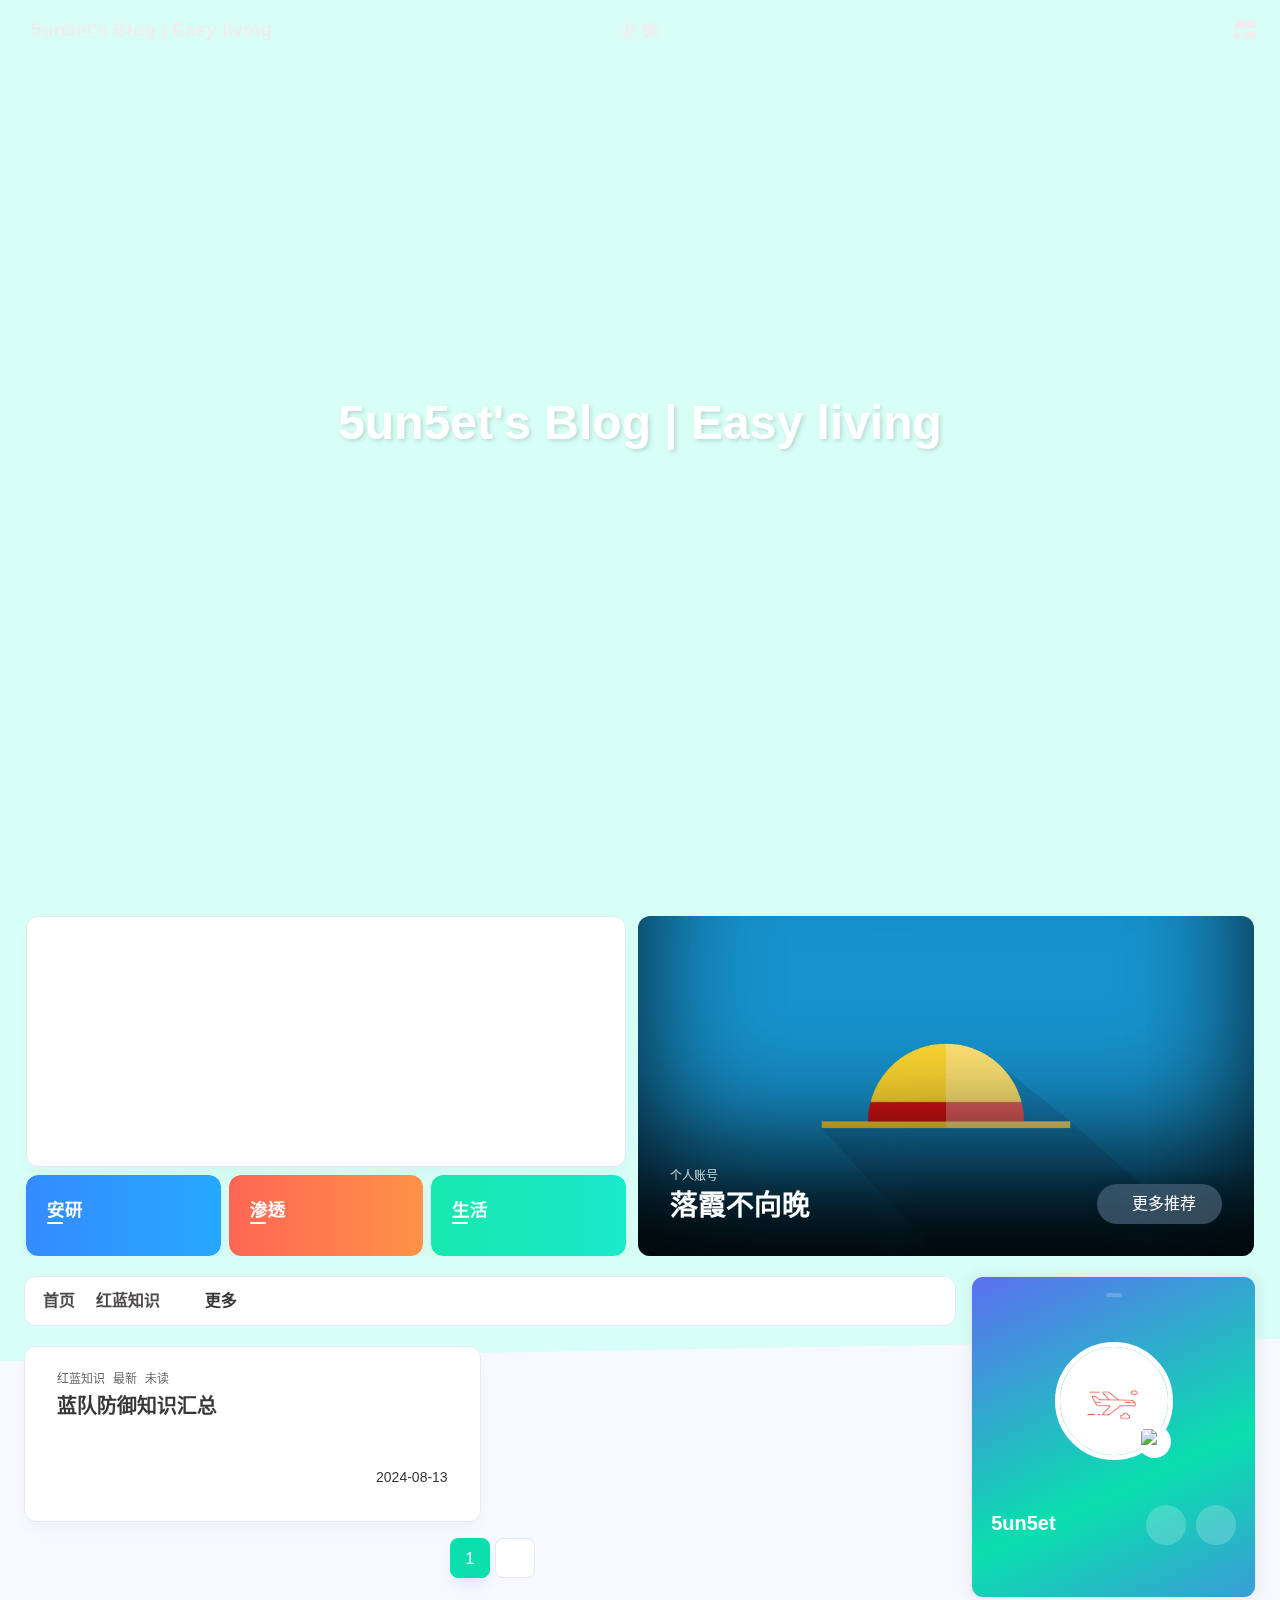
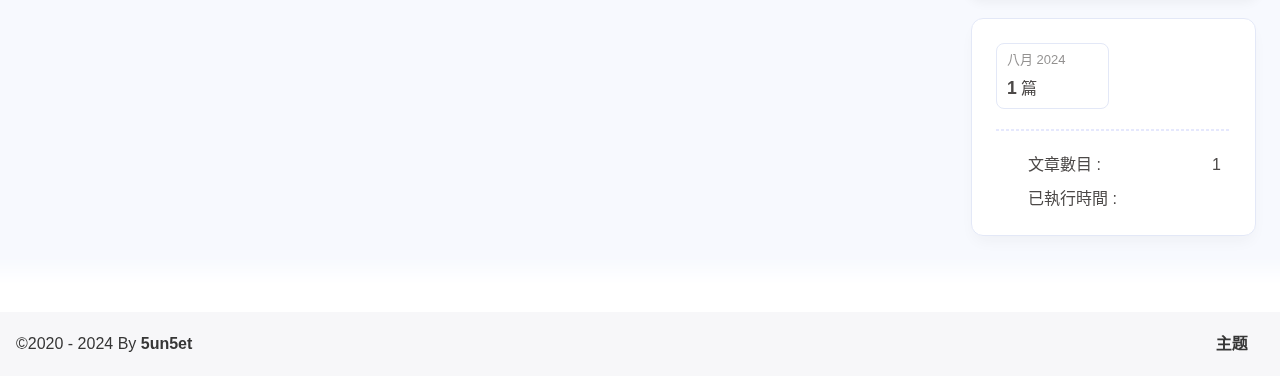
==== commit e07a1543: "Site updated: 2024-08-13 11:16:59" ====
--- a/index.html
+++ b/index.html
@@ -59,7 +59,7 @@
   isHome: true,
   isHighlightShrink: false,
   isToc: false,
-  postUpdate: '2024-08-13 09:17:27',
+  postUpdate: '2024-08-13 11:16:53',
   postMainColor: '',
 }</script><noscript><style type="text/css">
   #nav {
@@ -202,19 +202,22 @@
 if (true) {
   document.addEventListener('pjax:send', () => { preloader.initLoading() })
   document.addEventListener('pjax:complete', () => { preloader.endLoading() })
-}</script><link rel="stylesheet" href="https://cdn.cbd.int/anzhiyu-theme-static@1.1.10/progress_bar/progress_bar.css"/><script async="async" src="https://cdn.cbd.int/pace-js@1.2.4/pace.min.js" data-pace-options="{ &quot;restartOnRequestAfter&quot;:false,&quot;eventLag&quot;:false}"></script><div class="page" id="body-wrap"><header class="full_page" id="page-header" style="background: url(https://s1.imagehub.cc/images/2024/08/12/9005eeb418c073babe2758aa9a5abbf8.jpg) top / cover no-repeat"><nav id="nav"><div id="nav-group"><span id="blog_name"><a id="site-name" href="/" accesskey="h"><div class="title">5un5et's Blog | Easy living</div><i class="anzhiyufont anzhiyu-icon-house-chimney"></i></a></span><div class="mask-name-container"><div id="name-container"><a id="page-name" href="javascript:anzhiyu.scrollToDest(0, 500)">PAGE_NAME</a></div></div><div id="menus"><div class="menus_items"><div class="menus_item"><a class="site-page" href="javascript:void(0);"><span> 友链</span></a><ul class="menus_item_child"><li><a class="site-page child faa-parent animated-hover" href="/link/"><i class="anzhiyufont anzhiyu-icon-link faa-tada" style="font-size: 0.9em;"></i><span> 友人帐</span></a></li></ul></div></div></div><div id="nav-right"><div class="nav-button" id="randomPost_button"><a class="site-page" onclick="toRandomPost()" title="随机前往一个文章" href="javascript:void(0);"><i class="anzhiyufont anzhiyu-icon-dice"></i></a></div><input id="center-console" type="checkbox"/><label class="widget" for="center-console" title="中控台" onclick="anzhiyu.switchConsole();"><i class="left"></i><i class="widget center"></i><i class="widget right"></i></label><div id="console"><div class="console-card-group-reward"><ul class="reward-all console-card"><li class="reward-item"><a href="https://npm.elemecdn.com/anzhiyu-blog@1.1.6/img/post/common/qrcode-weichat.png" target="_blank"><img class="post-qr-code-img" alt="微信" src="https://npm.elemecdn.com/anzhiyu-blog@1.1.6/img/post/common/qrcode-weichat.png"/></a><div class="post-qr-code-desc">微信</div></li><li class="reward-item"><a href="https://npm.elemecdn.com/anzhiyu-blog@1.1.6/img/post/common/qrcode-alipay.png" target="_blank"><img class="post-qr-code-img" alt="支付宝" src="https://npm.elemecdn.com/anzhiyu-blog@1.1.6/img/post/common/qrcode-alipay.png"/></a><div class="post-qr-code-desc">支付宝</div></li></ul></div><div class="console-card-group"><div class="console-card-group-left"><div class="console-card" id="card-newest-comments"><div class="card-content"><div class="author-content-item-tips">互动</div><span class="author-content-item-title"> 最新評論</span></div><div class="aside-list"><span>正在載入中...</span></div></div></div><div class="console-card-group-right"><div class="console-card tags"><div class="card-content"><div class="author-content-item-tips">兴趣点</div><span class="author-content-item-title">寻找你感兴趣的领域</span></div></div><div class="console-card history"><div class="item-headline"><i class="anzhiyufont anzhiyu-icon-box-archiv"></i><span>文章</span></div><div class="card-archives"><div class="item-headline"><i class="anzhiyufont anzhiyu-icon-archive"></i><span>歸檔</span></div><ul class="card-archive-list"><li class="card-archive-list-item"><a class="card-archive-list-link" href="/archives/2024/07/"><span class="card-archive-list-date">七月 2024</span><div class="card-archive-list-count-group"><span class="card-archive-list-count">2</span><span>篇</span></div></a></li></ul></div><hr/></div></div></div><div class="button-group"><div class="console-btn-item"><a class="darkmode_switchbutton" title="显示模式切换" href="javascript:void(0);"><i class="anzhiyufont anzhiyu-icon-moon"></i></a></div><div class="console-btn-item" id="consoleHideAside" onclick="anzhiyu.hideAsideBtn()" title="边栏显示控制"><a class="asideSwitch"><i class="anzhiyufont anzhiyu-icon-arrows-left-right"></i></a></div><div class="console-btn-item" id="consoleMusic" onclick="anzhiyu.musicToggle()" title="音乐开关"><a class="music-switch"><i class="anzhiyufont anzhiyu-icon-music"></i></a></div></div><div class="console-mask" onclick="anzhiyu.hideConsole()" href="javascript:void(0);"></div></div><div class="nav-button" id="nav-totop"><a class="totopbtn" href="javascript:void(0);"><i class="anzhiyufont anzhiyu-icon-arrow-up"></i><span id="percent" onclick="anzhiyu.scrollToDest(0,500)">0</span></a></div><div id="toggle-menu"><a class="site-page" href="javascript:void(0);" title="切换"><i class="anzhiyufont anzhiyu-icon-bars"></i></a></div></div></div></nav><div id="site-info"><h1 id="site-title">5un5et's Blog | Easy living</h1><div id="site_social_icons"><a class="social-icon faa-parent animated-hover" href="https://github.com/3unSet" target="_blank" title="Github"><i class="anzhiyufont anzhiyu-icon-github"></i></a><a class="social-icon faa-parent animated-hover" href="https://space.bilibili.com/108437678" target="_blank" title="BiliBili"><i class="anzhiyufont anzhiyu-icon-bilibili"></i></a></div></div><div id="scroll-down"><i class="anzhiyufont anzhiyu-icon-angle-down scroll-down-effects"></i></div></header><main id="blog-container"><div id="home_top"><div class="swiper_container_card" style="height: auto;width: 100%"><div id="bannerGroup"><div id="random-banner"><canvas id="peoplecanvas"></canvas><a id="random-hover" href="javascript:toRandomPost()"><i class="anzhiyufont anzhiyu-icon-paper-plane"></i><div class="bannerText">随便逛逛<i class="anzhiyufont anzhiyu-icon-arrow-right"></i></div></a></div><div class="categoryGroup"><div class="categoryItem" style="box-shadow:var(--anzhiyu-shadow-blue)"><a class="categoryButton blue" href="/categories/%E5%AE%89%E5%85%A8%E7%A0%94%E7%A9%B6/"><span class="categoryButtonText">安研</span><i class="anzhiyufont anzhiyu-icon-dove"></i></a></div><div class="categoryItem" style="box-shadow:var(--anzhiyu-shadow-red)"><a class="categoryButton red" href="/categories/%E6%B8%97%E9%80%8F%E6%B5%8B%E8%AF%95/"><span class="categoryButtonText">渗透</span><i class="anzhiyufont anzhiyu-icon-fire"></i></a></div><div class="categoryItem" style="box-shadow:var(--anzhiyu-shadow-green)"><a class="categoryButton green" href="/categories/%E7%94%9F%E6%B4%BB%E6%97%A5%E5%B8%B8/"><span class="categoryButtonText">生活</span><i class="anzhiyufont anzhiyu-icon-book"></i></a></div></div></div><div class="topGroup"><div class="recent-post-item" onclick="pjax.loadUrl(&quot;/2024/07/04/hello-world/&quot;)"><div class="post_cover left_radius"><a href="2024/07/04/hello-world/" title="Hello World"><span class="recent-post-top-text">荐</span><img class="post_bg" onerror="this.onerror=null;this.src='/img/404.jpg'" alt="cover"></a></div><div class="recent-post-info"><a class="article-title" href="2024/07/04/hello-world/" title="Hello World">Hello World</a></div></div><div class="recent-post-item" onclick="pjax.loadUrl(&quot;/2024/07/28/HJM/&quot;)"><div class="post_cover left_radius"><a href="2024/07/28/HJM/" title="哈基米"><span class="recent-post-top-text">荐</span><img class="post_bg" onerror="this.onerror=null;this.src='/img/404.jpg'" alt="cover"></a></div><div class="recent-post-info"><a class="article-title" href="2024/07/28/HJM/" title="哈基米">哈基米</a></div></div><a class="todayCard" id="todayCard" target="_blank" rel="noopener" href="https://space.bilibili.com/108437678?spm_id_from=333.337.0.0" style="z-index: 1;"><div class="todayCard-info"><div class="todayCard-tips">个人账号</div><div class="todayCard-title">落霞不向晚</div></div><img class="todayCard-cover" src="https://scontent-iad3-1.cdninstagram.com/v/t51.29350-15/322317683_1294603224449426_3286524622334375950_n.jpg?_nc_cat=104&amp;ccb=1-7&amp;_nc_sid=18de74&amp;_nc_ohc=hP94KV8_Ic4Q7kNvgG793bY&amp;_nc_ht=scontent-iad3-1.cdninstagram.com&amp;edm=AL-3X8kEAAAA&amp;oh=00_AYBkw7ufm345F7y5QPkoxFloi0Kq9X8czotfihD739EgOQ&amp;oe=66BEBEA2" onerror="this.onerror=null;this.src='/img/404.jpg'" alt="封面"><div class="banner-button-group"><div class="banner-button" onclick="event.stopPropagation();event.preventDefault();anzhiyu.hideTodayCard();"><i class="anzhiyufont anzhiyu-icon-arrow-circle-right"></i><span class="banner-button-text">更多推荐</span></div></div></a></div><link rel="stylesheet"></div></div><div class="layout" id="content-inner"><div class="recent-posts" id="recent-posts"><div id="categoryBar"><div class="category-bar" id="category-bar"><div id="catalog-bar"><div id="catalog-list"><div class="catalog-list-item" id="首页"><a href="/">首页</a></div></div><div class="category-bar-next" id="category-bar-next" onclick="anzhiyu.scrollCategoryBarToRight()"><i class="anzhiyufont anzhiyu-icon-angle-double-right"></i></div><a class="catalog-more" href="/categories/">更多</a></div></div></div><div class="recent-post-item lastestpost-item" onclick="pjax.loadUrl('/2024/07/28/HJM/')"><div class="recent-post-info no-cover"><div class="recent-post-info-top"><div class="recent-post-info-top-tips"><span class="newPost">最新</span><a class="unvisited-post" href="/2024/07/28/HJM/" title="哈基米">未读</a></div><a class="article-title" href="/2024/07/28/HJM/" title="哈基米">哈基米</a></div><div class="article-meta-wrap"><span class="post-meta-date"><i class="anzhiyufont anzhiyu-icon-calendar-days" style="font-size: 15px; display:none"></i><span class="article-meta-label">發表於</span><time datetime="2024-07-28T02:11:32.017Z" title="發表於 2024-07-28 10:11:32" time="2024-07-28 10:11:32">2024-07-28</time><time class="time_hidden" datetime="2024-07-31T07:55:50.282Z" title="更新於 2024-07-31 15:55:50" time="2024-07-31 15:55:50">2024-07-31</time></span></div><div class="content">幻影忍者前情提要
-
-
-
-
-）哈气
-</div></div></div><div class="recent-post-item" onclick="pjax.loadUrl('/2024/07/04/hello-world/')"><div class="recent-post-info no-cover"><div class="recent-post-info-top"><div class="recent-post-info-top-tips"><a class="unvisited-post" href="/2024/07/04/hello-world/" title="Hello World">未读</a></div><a class="article-title" href="/2024/07/04/hello-world/" title="Hello World">Hello World</a></div><div class="article-meta-wrap"><span class="post-meta-date"><i class="anzhiyufont anzhiyu-icon-calendar-days" style="font-size: 15px; display:none"></i><span class="article-meta-label">發表於</span><time datetime="2024-07-04T06:22:08.537Z" title="發表於 2024-07-04 14:22:08" time="2024-07-04 14:22:08">2024-07-04</time><time class="time_hidden" datetime="2024-07-31T07:55:19.780Z" title="更新於 2024-07-31 15:55:19" time="2024-07-31 15:55:19">2024-07-31</time></span></div><div class="content">幻影忍者前情提要
-
-
-1
-
-未完待续~
-</div></div></div><nav id="pagination"><div class="pagination"><span class="page-number current">1</span><div class="toPageGroup"><input id="toPageText" oninput="value=value.replace(/[^0-9]/g,'')" maxlength="3" onkeyup="this.value=this.value.replace(/[^u4e00-u9fa5w]/g,'')" aria-label="toPage"><a id="toPageButton" onclick="anzhiyu.toPage()"><i class="anzhiyufont anzhiyu-icon-angles-right" style="font-weight: inherit; font-size: 1rem;"></i></a></div></div></nav></div><div class="aside-content" id="aside-content"><div class="card-widget card-info"><div class="card-content"><div class="author-info__sayhi" id="author-info__sayhi" onclick="anzhiyu.changeSayHelloText()"></div><div class="author-info-avatar"><img class="avatar-img" src="https://s1.imagehub.cc/images/2024/07/31/b9777636e70a151e39d58fe8f3f14a3e.th.jpg" onerror="this.onerror=null;this.src='/img/friend_404.gif'" alt="avatar"/><div class="author-status"><img class="g-status" src="https://bu.dusays.com/2021/01/15/8e91b2cbf2236.png" alt="status"/></div></div><div class="author-info__description"></div><div class="author-info__bottom-group"><a class="author-info__bottom-group-left" href="/"><h1 class="author-info__name">5un5et</h1><div class="author-info__desc"></div></a><div class="card-info-social-icons is-center"><a class="social-icon faa-parent animated-hover" href="https://github.com/3unSet" target="_blank" title="Github"><i class="anzhiyufont anzhiyu-icon-github"></i></a><a class="social-icon faa-parent animated-hover" href="https://space.bilibili.com/108437678" target="_blank" title="BiliBili"><i class="anzhiyufont anzhiyu-icon-bilibili"></i></a></div></div></div></div><div class="sticky_layout"><div class="card-widget"><div class="card-archives"><div class="item-headline"><i class="anzhiyufont anzhiyu-icon-archive"></i><span>歸檔</span></div><ul class="card-archive-list"><li class="card-archive-list-item"><a class="card-archive-list-link" href="/archives/2024/07/"><span class="card-archive-list-date">七月 2024</span><div class="card-archive-list-count-group"><span class="card-archive-list-count">2</span><span>篇</span></div></a></li></ul></div><hr/><div class="card-webinfo"><div class="item-headline"><i class="anzhiyufont anzhiyu-icon-chart-line"></i><span>網站資訊</span></div><div class="webinfo"><div class="webinfo-item"><div class="webinfo-item-title"><i class="anzhiyufont anzhiyu-icon-file-lines"></i><div class="item-name">文章數目 :</div></div><div class="item-count">2</div></div><div class="webinfo-item"><div class="webinfo-item-title"><i class="anzhiyufont anzhiyu-icon-stopwatch"></i><div class="item-name">已執行時間 :</div></div><div class="item-count" id="runtimeshow" data-publishDate="2021-03-31T16:00:00.000Z"><i class="anzhiyufont anzhiyu-icon-spinner anzhiyu-spin"></i></div></div></div></div></div></div></div></div></main><footer id="footer"><div id="footer-wrap"></div><div id="footer-bar"><div class="footer-bar-links"><div class="footer-bar-left"><div id="footer-bar-tips"><div class="copyright">&copy;2020 - 2024 By <a class="footer-bar-link" href="/" title="5un5et" target="_blank">5un5et</a></div></div><div id="footer-type-tips"></div></div><div class="footer-bar-right"><a class="footer-bar-link" target="_blank" rel="noopener" href="https://github.com/anzhiyu-c/hexo-theme-anzhiyu" title="主题">主题</a></div></div></div></footer></div><div id="sidebar"><div id="menu-mask"></div><div id="sidebar-menus"><div class="sidebar-site-data site-data is-center"><a href="/archives/" title="archive"><div class="headline">文章</div><div class="length-num">2</div></a><a href="/tags/" title="tag"><div class="headline">標籤</div><div class="length-num">0</div></a><a href="/categories/" title="category"><div class="headline">分類</div><div class="length-num">0</div></a></div><span class="sidebar-menu-item-title">功能</span><div class="sidebar-menu-item"><a class="darkmode_switchbutton menu-child" href="javascript:void(0);" title="顯示模式"><i class="anzhiyufont anzhiyu-icon-circle-half-stroke"></i><span>顯示模式</span></a></div><div class="back-menu-list-groups"><div class="back-menu-list-group"><div class="back-menu-list-title">网页</div><div class="back-menu-list"><a class="back-menu-item" target="_blank" rel="noopener" href="https://blog.anheyu.com/" title="博客"><img class="back-menu-item-icon" src="/img/favicon.ico" alt="博客"/><span class="back-menu-item-text">博客</span></a></div></div><div class="back-menu-list-group"><div class="back-menu-list-title">项目</div><div class="back-menu-list"><a class="back-menu-item" target="_blank" rel="noopener" href="https://image.anheyu.com/" title="安知鱼图床"><img class="back-menu-item-icon" src="https://image.anheyu.com/favicon.ico" alt="安知鱼图床"/><span class="back-menu-item-text">安知鱼图床</span></a></div></div></div><div class="menus_items"><div class="menus_item"><a class="site-page" href="javascript:void(0);"><span> 友链</span></a><ul class="menus_item_child"><li><a class="site-page child faa-parent animated-hover" href="/link/"><i class="anzhiyufont anzhiyu-icon-link faa-tada" style="font-size: 0.9em;"></i><span> 友人帐</span></a></li></ul></div></div><span class="sidebar-menu-item-title">标签</span></div></div><div id="rightside"><div id="rightside-config-hide"><button id="translateLink" type="button" title="簡繁轉換">繁</button><button id="darkmode" type="button" title="淺色和深色模式轉換"><i class="anzhiyufont anzhiyu-icon-circle-half-stroke"></i></button><button id="hide-aside-btn" type="button" title="單欄和雙欄切換"><i class="anzhiyufont anzhiyu-icon-arrows-left-right"></i></button></div><div id="rightside-config-show"><button id="rightside-config" type="button" title="設定"><i class="anzhiyufont anzhiyu-icon-gear"></i></button><button id="go-up" type="button" title="回到頂部"><i class="anzhiyufont anzhiyu-icon-arrow-up"></i></button></div></div><div id="nav-music"><a id="nav-music-hoverTips" onclick="anzhiyu.musicToggle()" accesskey="m">播放音乐</a><div id="console-music-bg"></div><meting-js id="9911345707" server="netease" type="playlist" mutex="true" preload="none" theme="var(--anzhiyu-main)" data-lrctype="0" order="random" volume="0.7"></meting-js></div><div id="rightMenu"><div class="rightMenu-group rightMenu-small"><div class="rightMenu-item" id="menu-backward"><i class="anzhiyufont anzhiyu-icon-arrow-left"></i></div><div class="rightMenu-item" id="menu-forward"><i class="anzhiyufont anzhiyu-icon-arrow-right"></i></div><div class="rightMenu-item" id="menu-refresh"><i class="anzhiyufont anzhiyu-icon-arrow-rotate-right" style="font-size: 1rem;"></i></div><div class="rightMenu-item" id="menu-top"><i class="anzhiyufont anzhiyu-icon-arrow-up"></i></div></div><div class="rightMenu-group rightMenu-line rightMenuPlugin"><div class="rightMenu-item" id="menu-copytext"><i class="anzhiyufont anzhiyu-icon-copy"></i><span>复制选中文本</span></div><div class="rightMenu-item" id="menu-pastetext"><i class="anzhiyufont anzhiyu-icon-paste"></i><span>粘贴文本</span></div><a class="rightMenu-item" id="menu-commenttext"><i class="anzhiyufont anzhiyu-icon-comment-medical"></i><span>引用到评论</span></a><div class="rightMenu-item" id="menu-newwindow"><i class="anzhiyufont anzhiyu-icon-window-restore"></i><span>新窗口打开</span></div><div class="rightMenu-item" id="menu-copylink"><i class="anzhiyufont anzhiyu-icon-link"></i><span>复制链接地址</span></div><div class="rightMenu-item" id="menu-copyimg"><i class="anzhiyufont anzhiyu-icon-images"></i><span>复制此图片</span></div><div class="rightMenu-item" id="menu-downloadimg"><i class="anzhiyufont anzhiyu-icon-download"></i><span>下载此图片</span></div><div class="rightMenu-item" id="menu-newwindowimg"><i class="anzhiyufont anzhiyu-icon-window-restore"></i><span>新窗口打开图片</span></div><div class="rightMenu-item" id="menu-search"><i class="anzhiyufont anzhiyu-icon-magnifying-glass"></i><span>站内搜索</span></div><div class="rightMenu-item" id="menu-searchBaidu"><i class="anzhiyufont anzhiyu-icon-magnifying-glass"></i><span>百度搜索</span></div><div class="rightMenu-item" id="menu-music-toggle"><i class="anzhiyufont anzhiyu-icon-play"></i><span>播放音乐</span></div><div class="rightMenu-item" id="menu-music-back"><i class="anzhiyufont anzhiyu-icon-backward"></i><span>切换到上一首</span></div><div class="rightMenu-item" id="menu-music-forward"><i class="anzhiyufont anzhiyu-icon-forward"></i><span>切换到下一首</span></div><div class="rightMenu-item" id="menu-music-playlist" onclick="window.open(&quot;https://music.163.com/#/playlist?id=9911345707&quot;, &quot;_blank&quot;);" style="display: none;"><i class="anzhiyufont anzhiyu-icon-radio"></i><span>查看所有歌曲</span></div><div class="rightMenu-item" id="menu-music-copyMusicName"><i class="anzhiyufont anzhiyu-icon-copy"></i><span>复制歌名</span></div></div><div class="rightMenu-group rightMenu-line rightMenuOther"><a class="rightMenu-item menu-link" id="menu-randomPost"><i class="anzhiyufont anzhiyu-icon-shuffle"></i><span>随便逛逛</span></a><a class="rightMenu-item menu-link" href="/categories/"><i class="anzhiyufont anzhiyu-icon-cube"></i><span>博客分类</span></a><a class="rightMenu-item menu-link" href="/tags/"><i class="anzhiyufont anzhiyu-icon-tags"></i><span>文章标签</span></a></div><div class="rightMenu-group rightMenu-line rightMenuOther"><a class="rightMenu-item" id="menu-copy" href="javascript:void(0);"><i class="anzhiyufont anzhiyu-icon-copy"></i><span>复制地址</span></a><a class="rightMenu-item" id="menu-commentBarrage" href="javascript:void(0);"><i class="anzhiyufont anzhiyu-icon-message"></i><span class="menu-commentBarrage-text">关闭热评</span></a><a class="rightMenu-item" id="menu-darkmode" href="javascript:void(0);"><i class="anzhiyufont anzhiyu-icon-circle-half-stroke"></i><span class="menu-darkmode-text">深色模式</span></a><a class="rightMenu-item" id="menu-translate" href="javascript:void(0);"><i class="anzhiyufont anzhiyu-icon-language"></i><span>轉為繁體</span></a></div></div><div id="rightmenu-mask"></div><div><script src="/js/utils.js"></script><script src="/js/main.js"></script><script src="/js/tw_cn.js"></script><script src="https://cdn.cbd.int/@fancyapps/ui@5.0.28/dist/fancybox/fancybox.umd.js"></script><script src="https://cdn.cbd.int/instant.page@5.2.0/instantpage.js" type="module"></script><script src="https://cdn.cbd.int/node-snackbar@0.1.16/dist/snackbar.min.js"></script><canvas id="universe"></canvas><script async src="https://npm.elemecdn.com/anzhiyu-theme-static@1.0.0/dark/dark.js"></script><script>// 消除控制台打印
+}</script><link rel="stylesheet" href="https://cdn.cbd.int/anzhiyu-theme-static@1.1.10/progress_bar/progress_bar.css"/><script async="async" src="https://cdn.cbd.int/pace-js@1.2.4/pace.min.js" data-pace-options="{ &quot;restartOnRequestAfter&quot;:false,&quot;eventLag&quot;:false}"></script><div class="page" id="body-wrap"><header class="full_page" id="page-header" style="background: url(https://s1.imagehub.cc/images/2024/08/12/9005eeb418c073babe2758aa9a5abbf8.jpg) top / cover no-repeat"><nav id="nav"><div id="nav-group"><span id="blog_name"><a id="site-name" href="/" accesskey="h"><div class="title">5un5et's Blog | Easy living</div><i class="anzhiyufont anzhiyu-icon-house-chimney"></i></a></span><div class="mask-name-container"><div id="name-container"><a id="page-name" href="javascript:anzhiyu.scrollToDest(0, 500)">PAGE_NAME</a></div></div><div id="menus"><div class="menus_items"><div class="menus_item"><a class="site-page" href="javascript:void(0);"><span> 友链</span></a><ul class="menus_item_child"><li><a class="site-page child faa-parent animated-hover" href="/link/"><i class="anzhiyufont anzhiyu-icon-link faa-tada" style="font-size: 0.9em;"></i><span> 友人帐</span></a></li></ul></div></div></div><div id="nav-right"><div class="nav-button" id="randomPost_button"><a class="site-page" onclick="toRandomPost()" title="随机前往一个文章" href="javascript:void(0);"><i class="anzhiyufont anzhiyu-icon-dice"></i></a></div><input id="center-console" type="checkbox"/><label class="widget" for="center-console" title="中控台" onclick="anzhiyu.switchConsole();"><i class="left"></i><i class="widget center"></i><i class="widget right"></i></label><div id="console"><div class="console-card-group-reward"><ul class="reward-all console-card"><li class="reward-item"><a href="https://npm.elemecdn.com/anzhiyu-blog@1.1.6/img/post/common/qrcode-weichat.png" target="_blank"><img class="post-qr-code-img" alt="微信" src="https://npm.elemecdn.com/anzhiyu-blog@1.1.6/img/post/common/qrcode-weichat.png"/></a><div class="post-qr-code-desc">微信</div></li><li class="reward-item"><a href="https://npm.elemecdn.com/anzhiyu-blog@1.1.6/img/post/common/qrcode-alipay.png" target="_blank"><img class="post-qr-code-img" alt="支付宝" src="https://npm.elemecdn.com/anzhiyu-blog@1.1.6/img/post/common/qrcode-alipay.png"/></a><div class="post-qr-code-desc">支付宝</div></li></ul></div><div class="console-card-group"><div class="console-card-group-left"><div class="console-card" id="card-newest-comments"><div class="card-content"><div class="author-content-item-tips">互动</div><span class="author-content-item-title"> 最新評論</span></div><div class="aside-list"><span>正在載入中...</span></div></div></div><div class="console-card-group-right"><div class="console-card tags"><div class="card-content"><div class="author-content-item-tips">兴趣点</div><span class="author-content-item-title">寻找你感兴趣的领域</span></div></div><div class="console-card history"><div class="item-headline"><i class="anzhiyufont anzhiyu-icon-box-archiv"></i><span>文章</span></div><div class="card-archives"><div class="item-headline"><i class="anzhiyufont anzhiyu-icon-archive"></i><span>歸檔</span></div><ul class="card-archive-list"><li class="card-archive-list-item"><a class="card-archive-list-link" href="/archives/2024/08/"><span class="card-archive-list-date">八月 2024</span><div class="card-archive-list-count-group"><span class="card-archive-list-count">1</span><span>篇</span></div></a></li></ul></div><hr/></div></div></div><div class="button-group"><div class="console-btn-item"><a class="darkmode_switchbutton" title="显示模式切换" href="javascript:void(0);"><i class="anzhiyufont anzhiyu-icon-moon"></i></a></div><div class="console-btn-item" id="consoleHideAside" onclick="anzhiyu.hideAsideBtn()" title="边栏显示控制"><a class="asideSwitch"><i class="anzhiyufont anzhiyu-icon-arrows-left-right"></i></a></div><div class="console-btn-item" id="consoleMusic" onclick="anzhiyu.musicToggle()" title="音乐开关"><a class="music-switch"><i class="anzhiyufont anzhiyu-icon-music"></i></a></div></div><div class="console-mask" onclick="anzhiyu.hideConsole()" href="javascript:void(0);"></div></div><div class="nav-button" id="nav-totop"><a class="totopbtn" href="javascript:void(0);"><i class="anzhiyufont anzhiyu-icon-arrow-up"></i><span id="percent" onclick="anzhiyu.scrollToDest(0,500)">0</span></a></div><div id="toggle-menu"><a class="site-page" href="javascript:void(0);" title="切换"><i class="anzhiyufont anzhiyu-icon-bars"></i></a></div></div></div></nav><div id="site-info"><h1 id="site-title">5un5et's Blog | Easy living</h1><div id="site_social_icons"><a class="social-icon faa-parent animated-hover" href="https://github.com/3unSet" target="_blank" title="Github"><i class="anzhiyufont anzhiyu-icon-github"></i></a><a class="social-icon faa-parent animated-hover" href="https://space.bilibili.com/108437678" target="_blank" title="BiliBili"><i class="anzhiyufont anzhiyu-icon-bilibili"></i></a></div></div><div id="scroll-down"><i class="anzhiyufont anzhiyu-icon-angle-down scroll-down-effects"></i></div></header><main id="blog-container"><div id="home_top"><div class="swiper_container_card" style="height: auto;width: 100%"><div id="bannerGroup"><div id="random-banner"><canvas id="peoplecanvas"></canvas><a id="random-hover" href="javascript:toRandomPost()"><i class="anzhiyufont anzhiyu-icon-paper-plane"></i><div class="bannerText">随便逛逛<i class="anzhiyufont anzhiyu-icon-arrow-right"></i></div></a></div><div class="categoryGroup"><div class="categoryItem" style="box-shadow:var(--anzhiyu-shadow-blue)"><a class="categoryButton blue" href="/categories/%E5%AE%89%E5%85%A8%E7%A0%94%E7%A9%B6/"><span class="categoryButtonText">安研</span><i class="anzhiyufont anzhiyu-icon-dove"></i></a></div><div class="categoryItem" style="box-shadow:var(--anzhiyu-shadow-red)"><a class="categoryButton red" href="/categories/%E7%BA%A2%E8%93%9D%E7%9F%A5%E8%AF%86/"><span class="categoryButtonText">渗透</span><i class="anzhiyufont anzhiyu-icon-fire"></i></a></div><div class="categoryItem" style="box-shadow:var(--anzhiyu-shadow-green)"><a class="categoryButton green" href="/categories/%E7%94%9F%E6%B4%BB%E6%97%A5%E5%B8%B8/"><span class="categoryButtonText">生活</span><i class="anzhiyufont anzhiyu-icon-book"></i></a></div></div></div><div class="topGroup"><div class="recent-post-item" onclick="pjax.loadUrl(&quot;/2024/08/13/%E8%93%9D%E9%98%9F%E9%98%B2%E5%BE%A1%E7%9F%A5%E8%AF%86%E6%B1%87%E6%80%BB/&quot;)"><div class="post_cover left_radius"><a href="2024/08/13/蓝队防御知识汇总/" title="蓝队防御知识汇总"><span class="recent-post-top-text">荐</span><img class="post_bg" onerror="this.onerror=null;this.src='/img/404.jpg'" alt="cover"></a></div><div class="recent-post-info"><a class="article-title" href="2024/08/13/蓝队防御知识汇总/" title="蓝队防御知识汇总">蓝队防御知识汇总</a></div></div><a class="todayCard" id="todayCard" target="_blank" rel="noopener" href="https://space.bilibili.com/108437678?spm_id_from=333.337.0.0" style="z-index: 1;"><div class="todayCard-info"><div class="todayCard-tips">个人账号</div><div class="todayCard-title">落霞不向晚</div></div><img class="todayCard-cover" src="https://s1.imagehub.cc/images/2024/08/13/02075eef4fc14304a3b18cd43b6f2a7e.jpg" onerror="this.onerror=null;this.src='/img/404.jpg'" alt="封面"><div class="banner-button-group"><div class="banner-button" onclick="event.stopPropagation();event.preventDefault();anzhiyu.hideTodayCard();"><i class="anzhiyufont anzhiyu-icon-arrow-circle-right"></i><span class="banner-button-text">更多推荐</span></div></div></a></div><link rel="stylesheet"></div></div><div class="layout" id="content-inner"><div class="recent-posts" id="recent-posts"><div id="categoryBar"><div class="category-bar" id="category-bar"><div id="catalog-bar"><div id="catalog-list"><div class="catalog-list-item" id="首页"><a href="/">首页</a></div>
+    <div class="catalog-list-item" id="/categories/红蓝知识/">
+      <a href="/categories/红蓝知识/">
+        红蓝知识
+      </a>
+    </div>
+    </div><div class="category-bar-next" id="category-bar-next" onclick="anzhiyu.scrollCategoryBarToRight()"><i class="anzhiyufont anzhiyu-icon-angle-double-right"></i></div><a class="catalog-more" href="/categories/">更多</a></div></div></div><div class="recent-post-item lastestpost-item" onclick="pjax.loadUrl('/2024/08/13/%E8%93%9D%E9%98%9F%E9%98%B2%E5%BE%A1%E7%9F%A5%E8%AF%86%E6%B1%87%E6%80%BB/')"><div class="recent-post-info no-cover"><div class="recent-post-info-top"><div class="recent-post-info-top-tips"><div class="article-categories-original">红蓝知识</div><span class="newPost">最新</span><a class="unvisited-post" href="/2024/08/13/%E8%93%9D%E9%98%9F%E9%98%B2%E5%BE%A1%E7%9F%A5%E8%AF%86%E6%B1%87%E6%80%BB/" title="蓝队防御知识汇总">未读</a></div><a class="article-title" href="/2024/08/13/%E8%93%9D%E9%98%9F%E9%98%B2%E5%BE%A1%E7%9F%A5%E8%AF%86%E6%B1%87%E6%80%BB/" title="蓝队防御知识汇总">蓝队防御知识汇总</a></div><div class="article-meta-wrap"><span class="post-meta-date"><i class="anzhiyufont anzhiyu-icon-calendar-days" style="font-size: 15px; display:none"></i><span class="article-meta-label">發表於</span><time datetime="2024-08-13T02:35:07.000Z" title="發表於 2024-08-13 10:35:07" time="2024-08-13 10:35:07">2024-08-13</time><time class="time_hidden" datetime="2024-08-13T03:14:56.760Z" title="更新於 2024-08-13 11:14:56" time="2024-08-13 11:14:56">2024-08-13</time></span></div><div class="content">流量分析蚁剑流量特征
+请求体以 @ini_set(&quot;display_errors&quot;,&quot;0&quot;);@set_time_limit(0)  开头。
+如果要对数据加密，那么必须将解码函数在请求体中一并发送，而解码函数没法加密，因此会直接暴露出来，比如能看见 base64_decode 这样的函数明文传输。
+默认的 user-agent 请求头是 antsword xxx（可修改），比如：User-Agent: antSword/v2.1 。
+蚁剑混淆加密后还有一个比较明显的特征，即为参数名大多以 _0x.....= 这种形式（下划线可替换为其他）所以，以 _0x 开头的参数名，后面为加密数据的数据包也可识别为蚁剑的流量特征。
+
+冰蝎流量特征冰蝎 2.0 
+使用 AES 加密 + base64 编码。这个版本冰蝎发送加密的 webshell 之前，会先通过 GET 方式向服务器申请一个 AES 密钥，服务器端返回生成的 16 位密钥，之后的 webshell 使用这个密钥进行加密，上传到服务器再由服务器解密。
+
+在第一步，冰蝎必须需要获得密钥，具体流量特征 ...</div></div></div><nav id="pagination"><div class="pagination"><span class="page-number current">1</span><div class="toPageGroup"><input id="toPageText" oninput="value=value.replace(/[^0-9]/g,'')" maxlength="3" onkeyup="this.value=this.value.replace(/[^u4e00-u9fa5w]/g,'')" aria-label="toPage"><a id="toPageButton" onclick="anzhiyu.toPage()"><i class="anzhiyufont anzhiyu-icon-angles-right" style="font-weight: inherit; font-size: 1rem;"></i></a></div></div></nav></div><div class="aside-content" id="aside-content"><div class="card-widget card-info"><div class="card-content"><div class="author-info__sayhi" id="author-info__sayhi" onclick="anzhiyu.changeSayHelloText()"></div><div class="author-info-avatar"><img class="avatar-img" src="https://s1.imagehub.cc/images/2024/07/31/b9777636e70a151e39d58fe8f3f14a3e.th.jpg" onerror="this.onerror=null;this.src='/img/friend_404.gif'" alt="avatar"/><div class="author-status"><img class="g-status" src="https://bu.dusays.com/2021/01/15/8e91b2cbf2236.png" alt="status"/></div></div><div class="author-info__description"></div><div class="author-info__bottom-group"><a class="author-info__bottom-group-left" href="/"><h1 class="author-info__name">5un5et</h1><div class="author-info__desc"></div></a><div class="card-info-social-icons is-center"><a class="social-icon faa-parent animated-hover" href="https://github.com/3unSet" target="_blank" title="Github"><i class="anzhiyufont anzhiyu-icon-github"></i></a><a class="social-icon faa-parent animated-hover" href="https://space.bilibili.com/108437678" target="_blank" title="BiliBili"><i class="anzhiyufont anzhiyu-icon-bilibili"></i></a></div></div></div></div><div class="sticky_layout"><div class="card-widget"><div class="card-archives"><div class="item-headline"><i class="anzhiyufont anzhiyu-icon-archive"></i><span>歸檔</span></div><ul class="card-archive-list"><li class="card-archive-list-item"><a class="card-archive-list-link" href="/archives/2024/08/"><span class="card-archive-list-date">八月 2024</span><div class="card-archive-list-count-group"><span class="card-archive-list-count">1</span><span>篇</span></div></a></li></ul></div><hr/><div class="card-webinfo"><div class="item-headline"><i class="anzhiyufont anzhiyu-icon-chart-line"></i><span>網站資訊</span></div><div class="webinfo"><div class="webinfo-item"><div class="webinfo-item-title"><i class="anzhiyufont anzhiyu-icon-file-lines"></i><div class="item-name">文章數目 :</div></div><div class="item-count">1</div></div><div class="webinfo-item"><div class="webinfo-item-title"><i class="anzhiyufont anzhiyu-icon-stopwatch"></i><div class="item-name">已執行時間 :</div></div><div class="item-count" id="runtimeshow" data-publishDate="2021-03-31T16:00:00.000Z"><i class="anzhiyufont anzhiyu-icon-spinner anzhiyu-spin"></i></div></div></div></div></div></div></div></div></main><footer id="footer"><div id="footer-wrap"></div><div id="footer-bar"><div class="footer-bar-links"><div class="footer-bar-left"><div id="footer-bar-tips"><div class="copyright">&copy;2020 - 2024 By <a class="footer-bar-link" href="/" title="5un5et" target="_blank">5un5et</a></div></div><div id="footer-type-tips"></div></div><div class="footer-bar-right"><a class="footer-bar-link" target="_blank" rel="noopener" href="https://github.com/anzhiyu-c/hexo-theme-anzhiyu" title="主题">主题</a></div></div></div></footer></div><div id="sidebar"><div id="menu-mask"></div><div id="sidebar-menus"><div class="sidebar-site-data site-data is-center"><a href="/archives/" title="archive"><div class="headline">文章</div><div class="length-num">1</div></a><a href="/tags/" title="tag"><div class="headline">標籤</div><div class="length-num">0</div></a><a href="/categories/" title="category"><div class="headline">分類</div><div class="length-num">1</div></a></div><span class="sidebar-menu-item-title">功能</span><div class="sidebar-menu-item"><a class="darkmode_switchbutton menu-child" href="javascript:void(0);" title="顯示模式"><i class="anzhiyufont anzhiyu-icon-circle-half-stroke"></i><span>顯示模式</span></a></div><div class="back-menu-list-groups"><div class="back-menu-list-group"><div class="back-menu-list-title">网页</div><div class="back-menu-list"><a class="back-menu-item" target="_blank" rel="noopener" href="https://blog.anheyu.com/" title="博客"><img class="back-menu-item-icon" src="/img/favicon.ico" alt="博客"/><span class="back-menu-item-text">博客</span></a></div></div><div class="back-menu-list-group"><div class="back-menu-list-title">项目</div><div class="back-menu-list"><a class="back-menu-item" target="_blank" rel="noopener" href="https://image.anheyu.com/" title="安知鱼图床"><img class="back-menu-item-icon" src="https://image.anheyu.com/favicon.ico" alt="安知鱼图床"/><span class="back-menu-item-text">安知鱼图床</span></a></div></div></div><div class="menus_items"><div class="menus_item"><a class="site-page" href="javascript:void(0);"><span> 友链</span></a><ul class="menus_item_child"><li><a class="site-page child faa-parent animated-hover" href="/link/"><i class="anzhiyufont anzhiyu-icon-link faa-tada" style="font-size: 0.9em;"></i><span> 友人帐</span></a></li></ul></div></div><span class="sidebar-menu-item-title">标签</span></div></div><div id="rightside"><div id="rightside-config-hide"><button id="translateLink" type="button" title="簡繁轉換">繁</button><button id="darkmode" type="button" title="淺色和深色模式轉換"><i class="anzhiyufont anzhiyu-icon-circle-half-stroke"></i></button><button id="hide-aside-btn" type="button" title="單欄和雙欄切換"><i class="anzhiyufont anzhiyu-icon-arrows-left-right"></i></button></div><div id="rightside-config-show"><button id="rightside-config" type="button" title="設定"><i class="anzhiyufont anzhiyu-icon-gear"></i></button><button id="go-up" type="button" title="回到頂部"><i class="anzhiyufont anzhiyu-icon-arrow-up"></i></button></div></div><div id="nav-music"><a id="nav-music-hoverTips" onclick="anzhiyu.musicToggle()" accesskey="m">播放音乐</a><div id="console-music-bg"></div><meting-js id="9911345707" server="netease" type="playlist" mutex="true" preload="none" theme="var(--anzhiyu-main)" data-lrctype="0" order="random" volume="0.7"></meting-js></div><div id="rightMenu"><div class="rightMenu-group rightMenu-small"><div class="rightMenu-item" id="menu-backward"><i class="anzhiyufont anzhiyu-icon-arrow-left"></i></div><div class="rightMenu-item" id="menu-forward"><i class="anzhiyufont anzhiyu-icon-arrow-right"></i></div><div class="rightMenu-item" id="menu-refresh"><i class="anzhiyufont anzhiyu-icon-arrow-rotate-right" style="font-size: 1rem;"></i></div><div class="rightMenu-item" id="menu-top"><i class="anzhiyufont anzhiyu-icon-arrow-up"></i></div></div><div class="rightMenu-group rightMenu-line rightMenuPlugin"><div class="rightMenu-item" id="menu-copytext"><i class="anzhiyufont anzhiyu-icon-copy"></i><span>复制选中文本</span></div><div class="rightMenu-item" id="menu-pastetext"><i class="anzhiyufont anzhiyu-icon-paste"></i><span>粘贴文本</span></div><a class="rightMenu-item" id="menu-commenttext"><i class="anzhiyufont anzhiyu-icon-comment-medical"></i><span>引用到评论</span></a><div class="rightMenu-item" id="menu-newwindow"><i class="anzhiyufont anzhiyu-icon-window-restore"></i><span>新窗口打开</span></div><div class="rightMenu-item" id="menu-copylink"><i class="anzhiyufont anzhiyu-icon-link"></i><span>复制链接地址</span></div><div class="rightMenu-item" id="menu-copyimg"><i class="anzhiyufont anzhiyu-icon-images"></i><span>复制此图片</span></div><div class="rightMenu-item" id="menu-downloadimg"><i class="anzhiyufont anzhiyu-icon-download"></i><span>下载此图片</span></div><div class="rightMenu-item" id="menu-newwindowimg"><i class="anzhiyufont anzhiyu-icon-window-restore"></i><span>新窗口打开图片</span></div><div class="rightMenu-item" id="menu-search"><i class="anzhiyufont anzhiyu-icon-magnifying-glass"></i><span>站内搜索</span></div><div class="rightMenu-item" id="menu-searchBaidu"><i class="anzhiyufont anzhiyu-icon-magnifying-glass"></i><span>百度搜索</span></div><div class="rightMenu-item" id="menu-music-toggle"><i class="anzhiyufont anzhiyu-icon-play"></i><span>播放音乐</span></div><div class="rightMenu-item" id="menu-music-back"><i class="anzhiyufont anzhiyu-icon-backward"></i><span>切换到上一首</span></div><div class="rightMenu-item" id="menu-music-forward"><i class="anzhiyufont anzhiyu-icon-forward"></i><span>切换到下一首</span></div><div class="rightMenu-item" id="menu-music-playlist" onclick="window.open(&quot;https://music.163.com/#/playlist?id=9911345707&quot;, &quot;_blank&quot;);" style="display: none;"><i class="anzhiyufont anzhiyu-icon-radio"></i><span>查看所有歌曲</span></div><div class="rightMenu-item" id="menu-music-copyMusicName"><i class="anzhiyufont anzhiyu-icon-copy"></i><span>复制歌名</span></div></div><div class="rightMenu-group rightMenu-line rightMenuOther"><a class="rightMenu-item menu-link" id="menu-randomPost"><i class="anzhiyufont anzhiyu-icon-shuffle"></i><span>随便逛逛</span></a><a class="rightMenu-item menu-link" href="/categories/"><i class="anzhiyufont anzhiyu-icon-cube"></i><span>博客分类</span></a><a class="rightMenu-item menu-link" href="/tags/"><i class="anzhiyufont anzhiyu-icon-tags"></i><span>文章标签</span></a></div><div class="rightMenu-group rightMenu-line rightMenuOther"><a class="rightMenu-item" id="menu-copy" href="javascript:void(0);"><i class="anzhiyufont anzhiyu-icon-copy"></i><span>复制地址</span></a><a class="rightMenu-item" id="menu-commentBarrage" href="javascript:void(0);"><i class="anzhiyufont anzhiyu-icon-message"></i><span class="menu-commentBarrage-text">关闭热评</span></a><a class="rightMenu-item" id="menu-darkmode" href="javascript:void(0);"><i class="anzhiyufont anzhiyu-icon-circle-half-stroke"></i><span class="menu-darkmode-text">深色模式</span></a><a class="rightMenu-item" id="menu-translate" href="javascript:void(0);"><i class="anzhiyufont anzhiyu-icon-language"></i><span>轉為繁體</span></a></div></div><div id="rightmenu-mask"></div><div><script src="/js/utils.js"></script><script src="/js/main.js"></script><script src="/js/tw_cn.js"></script><script src="https://cdn.cbd.int/@fancyapps/ui@5.0.28/dist/fancybox/fancybox.umd.js"></script><script src="https://cdn.cbd.int/instant.page@5.2.0/instantpage.js" type="module"></script><script src="https://cdn.cbd.int/node-snackbar@0.1.16/dist/snackbar.min.js"></script><canvas id="universe"></canvas><script async src="https://npm.elemecdn.com/anzhiyu-theme-static@1.0.0/dark/dark.js"></script><script>// 消除控制台打印
 var HoldLog = console.log;
 console.log = function () {};
 let now1 = new Date();
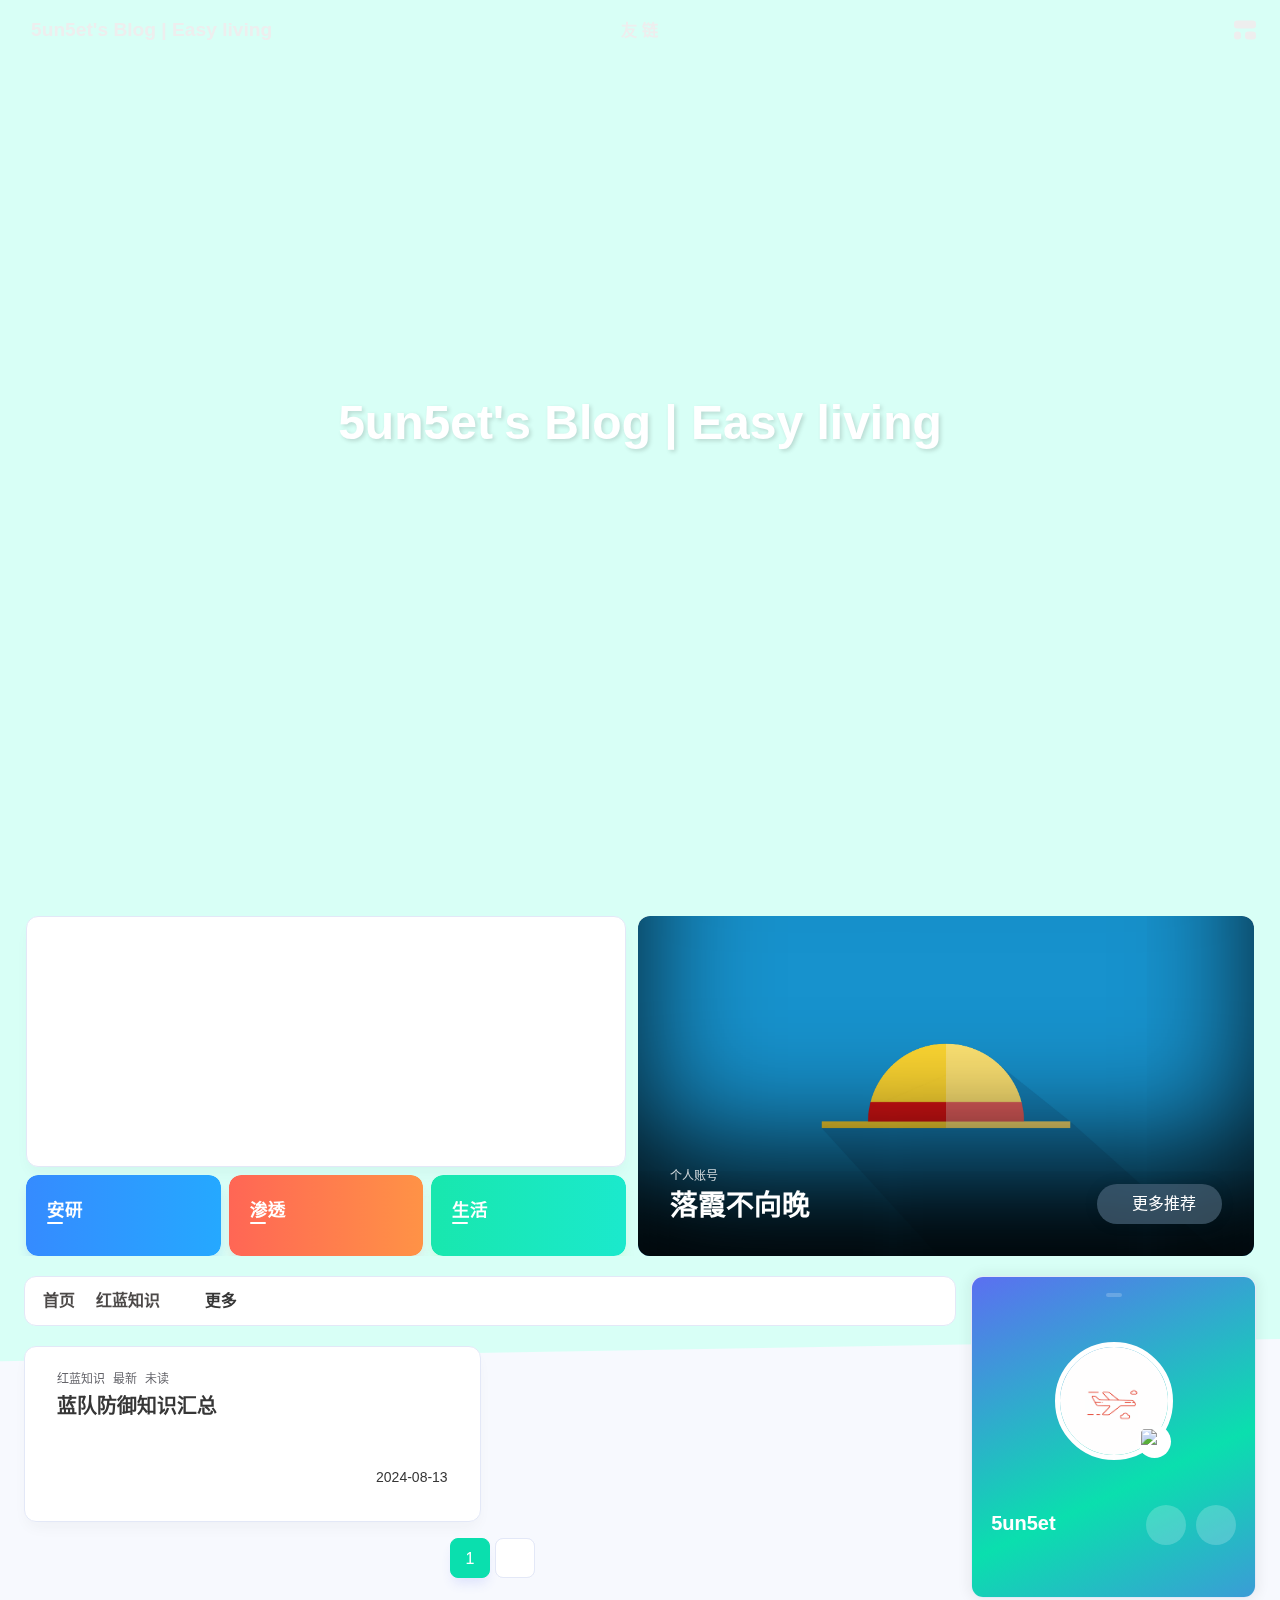
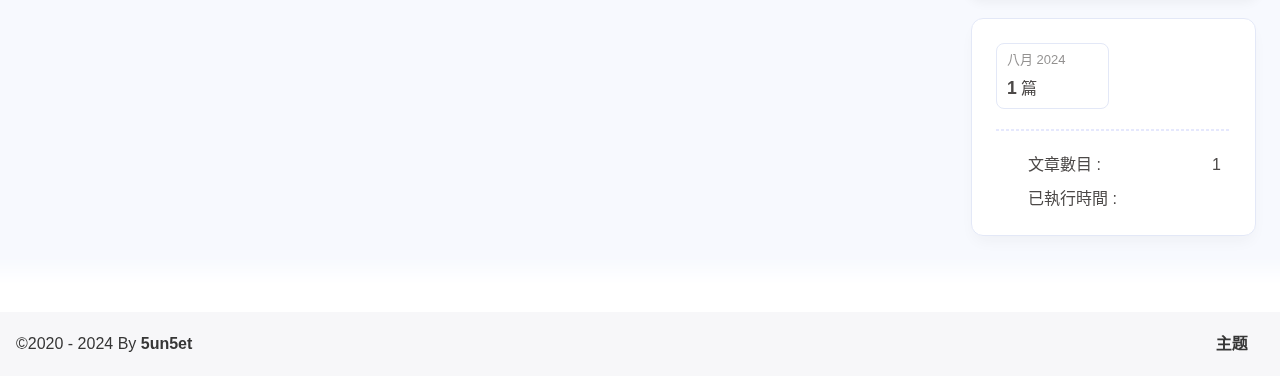
==== commit 6240cf60: "Site updated: 2024-08-13 12:11:13" ====
--- a/index.html
+++ b/index.html
@@ -59,7 +59,7 @@
   isHome: true,
   isHighlightShrink: false,
   isToc: false,
-  postUpdate: '2024-08-13 11:16:53',
+  postUpdate: '2024-08-13 12:11:07',
   postMainColor: '',
 }</script><noscript><style type="text/css">
   #nav {
@@ -208,16 +208,15 @@
         红蓝知识
       </a>
     </div>
-    </div><div class="category-bar-next" id="category-bar-next" onclick="anzhiyu.scrollCategoryBarToRight()"><i class="anzhiyufont anzhiyu-icon-angle-double-right"></i></div><a class="catalog-more" href="/categories/">更多</a></div></div></div><div class="recent-post-item lastestpost-item" onclick="pjax.loadUrl('/2024/08/13/%E8%93%9D%E9%98%9F%E9%98%B2%E5%BE%A1%E7%9F%A5%E8%AF%86%E6%B1%87%E6%80%BB/')"><div class="recent-post-info no-cover"><div class="recent-post-info-top"><div class="recent-post-info-top-tips"><div class="article-categories-original">红蓝知识</div><span class="newPost">最新</span><a class="unvisited-post" href="/2024/08/13/%E8%93%9D%E9%98%9F%E9%98%B2%E5%BE%A1%E7%9F%A5%E8%AF%86%E6%B1%87%E6%80%BB/" title="蓝队防御知识汇总">未读</a></div><a class="article-title" href="/2024/08/13/%E8%93%9D%E9%98%9F%E9%98%B2%E5%BE%A1%E7%9F%A5%E8%AF%86%E6%B1%87%E6%80%BB/" title="蓝队防御知识汇总">蓝队防御知识汇总</a></div><div class="article-meta-wrap"><span class="post-meta-date"><i class="anzhiyufont anzhiyu-icon-calendar-days" style="font-size: 15px; display:none"></i><span class="article-meta-label">發表於</span><time datetime="2024-08-13T02:35:07.000Z" title="發表於 2024-08-13 10:35:07" time="2024-08-13 10:35:07">2024-08-13</time><time class="time_hidden" datetime="2024-08-13T03:14:56.760Z" title="更新於 2024-08-13 11:14:56" time="2024-08-13 11:14:56">2024-08-13</time></span></div><div class="content">流量分析蚁剑流量特征
+    </div><div class="category-bar-next" id="category-bar-next" onclick="anzhiyu.scrollCategoryBarToRight()"><i class="anzhiyufont anzhiyu-icon-angle-double-right"></i></div><a class="catalog-more" href="/categories/">更多</a></div></div></div><div class="recent-post-item lastestpost-item" onclick="pjax.loadUrl('/2024/08/13/%E8%93%9D%E9%98%9F%E9%98%B2%E5%BE%A1%E7%9F%A5%E8%AF%86%E6%B1%87%E6%80%BB/')"><div class="recent-post-info no-cover"><div class="recent-post-info-top"><div class="recent-post-info-top-tips"><div class="article-categories-original">红蓝知识</div><span class="newPost">最新</span><a class="unvisited-post" href="/2024/08/13/%E8%93%9D%E9%98%9F%E9%98%B2%E5%BE%A1%E7%9F%A5%E8%AF%86%E6%B1%87%E6%80%BB/" title="蓝队防御知识汇总">未读</a></div><a class="article-title" href="/2024/08/13/%E8%93%9D%E9%98%9F%E9%98%B2%E5%BE%A1%E7%9F%A5%E8%AF%86%E6%B1%87%E6%80%BB/" title="蓝队防御知识汇总">蓝队防御知识汇总</a></div><div class="article-meta-wrap"><span class="post-meta-date"><i class="anzhiyufont anzhiyu-icon-calendar-days" style="font-size: 15px; display:none"></i><span class="article-meta-label">發表於</span><time datetime="2024-08-13T02:35:07.000Z" title="發表於 2024-08-13 10:35:07" time="2024-08-13 10:35:07">2024-08-13</time><time class="time_hidden" datetime="2024-08-13T04:10:18.821Z" title="更新於 2024-08-13 12:10:18" time="2024-08-13 12:10:18">2024-08-13</time></span></div><div class="content">写在前面HVV干了也有一段时间了，感觉实际场景中的蓝队应急跟之前看文章学习的还是有挺大区别，果然真正去行动才能理解学到的知识如何运用。所以本着知是行之始 行是知之成的原则，重新整理了以前的蓝队笔记，加了些应急场景中的具体命令
+流量分析蚁剑流量特征
 请求体以 @ini_set(&quot;display_errors&quot;,&quot;0&quot;);@set_time_limit(0)  开头。
 如果要对数据加密，那么必须将解码函数在请求体中一并发送，而解码函数没法加密，因此会直接暴露出来，比如能看见 base64_decode 这样的函数明文传输。
 默认的 user-agent 请求头是 antsword xxx（可修改），比如：User-Agent: antSword/v2.1 。
 蚁剑混淆加密后还有一个比较明显的特征，即为参数名大多以 _0x.....= 这种形式（下划线可替换为其他）所以，以 _0x 开头的参数名，后面为加密数据的数据包也可识别为蚁剑的流量特征。
 
 冰蝎流量特征冰蝎 2.0 
-使用 AES 加密 + base64 编码。这个版本冰蝎发送加密的 webshell 之前，会先通过 GET 方式向服务器申请一个 AES 密钥，服务器端返回生成的 16 位密钥，之后的 webshell 使用这个密钥进行加密，上传到服务器再由服务器解密。
-
-在第一步，冰蝎必须需要获得密钥，具体流量特征 ...</div></div></div><nav id="pagination"><div class="pagination"><span class="page-number current">1</span><div class="toPageGroup"><input id="toPageText" oninput="value=value.replace(/[^0-9]/g,'')" maxlength="3" onkeyup="this.value=this.value.replace(/[^u4e00-u9fa5w]/g,'')" aria-label="toPage"><a id="toPageButton" onclick="anzhiyu.toPage()"><i class="anzhiyufont anzhiyu-icon-angles-right" style="font-weight: inherit; font-size: 1rem;"></i></a></div></div></nav></div><div class="aside-content" id="aside-content"><div class="card-widget card-info"><div class="card-content"><div class="author-info__sayhi" id="author-info__sayhi" onclick="anzhiyu.changeSayHelloText()"></div><div class="author-info-avatar"><img class="avatar-img" src="https://s1.imagehub.cc/images/2024/07/31/b9777636e70a151e39d58fe8f3f14a3e.th.jpg" onerror="this.onerror=null;this.src='/img/friend_404.gif'" alt="avatar"/><div class="author-status"><img class="g-status" src="https://bu.dusays.com/2021/01/15/8e91b2cbf2236.png" alt="status"/></div></div><div class="author-info__description"></div><div class="author-info__bottom-group"><a class="author-info__bottom-group-left" href="/"><h1 class="author-info__name">5un5et</h1><div class="author-info__desc"></div></a><div class="card-info-social-icons is-center"><a class="social-icon faa-parent animated-hover" href="https://github.com/3unSet" target="_blank" title="Github"><i class="anzhiyufont anzhiyu-icon-github"></i></a><a class="social-icon faa-parent animated-hover" href="https://space.bilibili.com/108437678" target="_blank" title="BiliBili"><i class="anzhiyufont anzhiyu-icon-bilibili"></i></a></div></div></div></div><div class="sticky_layout"><div class="card-widget"><div class="card-archives"><div class="item-headline"><i class="anzhiyufont anzhiyu-icon-archive"></i><span>歸檔</span></div><ul class="card-archive-list"><li class="card-archive-list-item"><a class="card-archive-list-link" href="/archives/2024/08/"><span class="card-archive-list-date">八月 2024</span><div class="card-archive-list-count-group"><span class="card-archive-list-count">1</span><span>篇</span></div></a></li></ul></div><hr/><div class="card-webinfo"><div class="item-headline"><i class="anzhiyufont anzhiyu-icon-chart-line"></i><span>網站資訊</span></div><div class="webinfo"><div class="webinfo-item"><div class="webinfo-item-title"><i class="anzhiyufont anzhiyu-icon-file-lines"></i><div class="item-name">文章數目 :</div></div><div class="item-count">1</div></div><div class="webinfo-item"><div class="webinfo-item-title"><i class="anzhiyufont anzhiyu-icon-stopwatch"></i><div class="item-name">已執行時間 :</div></div><div class="item-count" id="runtimeshow" data-publishDate="2021-03-31T16:00:00.000Z"><i class="anzhiyufont anzhiyu-icon-spinner anzhiyu-spin"></i></div></div></div></div></div></div></div></div></main><footer id="footer"><div id="footer-wrap"></div><div id="footer-bar"><div class="footer-bar-links"><div class="footer-bar-left"><div id="footer-bar-tips"><div class="copyright">&copy;2020 - 2024 By <a class="footer-bar-link" href="/" title="5un5et" target="_blank">5un5et</a></div></div><div id="footer-type-tips"></div></div><div class="footer-bar-right"><a class="footer-bar-link" target="_blank" rel="noopener" href="https://github.com/anzhiyu-c/hexo-theme-anzhiyu" title="主题">主题</a></div></div></div></footer></div><div id="sidebar"><div id="menu-mask"></div><div id="sidebar-menus"><div class="sidebar-site-data site-data is-center"><a href="/archives/" title="archive"><div class="headline">文章</div><div class="length-num">1</div></a><a href="/tags/" title="tag"><div class="headline">標籤</div><div class="length-num">0</div></a><a href="/categories/" title="category"><div class="headline">分類</div><div class="length-num">1</div></a></div><span class="sidebar-menu-item-title">功能</span><div class="sidebar-menu-item"><a class="darkmode_switchbutton menu-child" href="javascript:void(0);" title="顯示模式"><i class="anzhiyufont anzhiyu-icon-circle-half-stroke"></i><span>顯示模式</span></a></div><div class="back-menu-list-groups"><div class="back-menu-list-group"><div class="back-menu-list-title">网页</div><div class="back-menu-list"><a class="back-menu-item" target="_blank" rel="noopener" href="https://blog.anheyu.com/" title="博客"><img class="back-menu-item-icon" src="/img/favicon.ico" alt="博客"/><span class="back-menu-item-text">博客</span></a></div></div><div class="back-menu-list-group"><div class="back-menu-list-title">项目</div><div class="back-menu-list"><a class="back-menu-item" target="_blank" rel="noopener" href="https://image.anheyu.com/" title="安知鱼图床"><img class="back-menu-item-icon" src="https://image.anheyu.com/favicon.ico" alt="安知鱼图床"/><span class="back-menu-item-text">安知鱼图床</span></a></div></div></div><div class="menus_items"><div class="menus_item"><a class="site-page" href="javascript:void(0);"><span> 友链</span></a><ul class="menus_item_child"><li><a class="site-page child faa-parent animated-hover" href="/link/"><i class="anzhiyufont anzhiyu-icon-link faa-tada" style="font-size: 0.9em;"></i><span> 友人帐</span></a></li></ul></div></div><span class="sidebar-menu-item-title">标签</span></div></div><div id="rightside"><div id="rightside-config-hide"><button id="translateLink" type="button" title="簡繁轉換">繁</button><button id="darkmode" type="button" title="淺色和深色模式轉換"><i class="anzhiyufont anzhiyu-icon-circle-half-stroke"></i></button><button id="hide-aside-btn" type="button" title="單欄和雙欄切換"><i class="anzhiyufont anzhiyu-icon-arrows-left-right"></i></button></div><div id="rightside-config-show"><button id="rightside-config" type="button" title="設定"><i class="anzhiyufont anzhiyu-icon-gear"></i></button><button id="go-up" type="button" title="回到頂部"><i class="anzhiyufont anzhiyu-icon-arrow-up"></i></button></div></div><div id="nav-music"><a id="nav-music-hoverTips" onclick="anzhiyu.musicToggle()" accesskey="m">播放音乐</a><div id="console-music-bg"></div><meting-js id="9911345707" server="netease" type="playlist" mutex="true" preload="none" theme="var(--anzhiyu-main)" data-lrctype="0" order="random" volume="0.7"></meting-js></div><div id="rightMenu"><div class="rightMenu-group rightMenu-small"><div class="rightMenu-item" id="menu-backward"><i class="anzhiyufont anzhiyu-icon-arrow-left"></i></div><div class="rightMenu-item" id="menu-forward"><i class="anzhiyufont anzhiyu-icon-arrow-right"></i></div><div class="rightMenu-item" id="menu-refresh"><i class="anzhiyufont anzhiyu-icon-arrow-rotate-right" style="font-size: 1rem;"></i></div><div class="rightMenu-item" id="menu-top"><i class="anzhiyufont anzhiyu-icon-arrow-up"></i></div></div><div class="rightMenu-group rightMenu-line rightMenuPlugin"><div class="rightMenu-item" id="menu-copytext"><i class="anzhiyufont anzhiyu-icon-copy"></i><span>复制选中文本</span></div><div class="rightMenu-item" id="menu-pastetext"><i class="anzhiyufont anzhiyu-icon-paste"></i><span>粘贴文本</span></div><a class="rightMenu-item" id="menu-commenttext"><i class="anzhiyufont anzhiyu-icon-comment-medical"></i><span>引用到评论</span></a><div class="rightMenu-item" id="menu-newwindow"><i class="anzhiyufont anzhiyu-icon-window-restore"></i><span>新窗口打开</span></div><div class="rightMenu-item" id="menu-copylink"><i class="anzhiyufont anzhiyu-icon-link"></i><span>复制链接地址</span></div><div class="rightMenu-item" id="menu-copyimg"><i class="anzhiyufont anzhiyu-icon-images"></i><span>复制此图片</span></div><div class="rightMenu-item" id="menu-downloadimg"><i class="anzhiyufont anzhiyu-icon-download"></i><span>下载此图片</span></div><div class="rightMenu-item" id="menu-newwindowimg"><i class="anzhiyufont anzhiyu-icon-window-restore"></i><span>新窗口打开图片</span></div><div class="rightMenu-item" id="menu-search"><i class="anzhiyufont anzhiyu-icon-magnifying-glass"></i><span>站内搜索</span></div><div class="rightMenu-item" id="menu-searchBaidu"><i class="anzhiyufont anzhiyu-icon-magnifying-glass"></i><span>百度搜索</span></div><div class="rightMenu-item" id="menu-music-toggle"><i class="anzhiyufont anzhiyu-icon-play"></i><span>播放音乐</span></div><div class="rightMenu-item" id="menu-music-back"><i class="anzhiyufont anzhiyu-icon-backward"></i><span>切换到上一首</span></div><div class="rightMenu-item" id="menu-music-forward"><i class="anzhiyufont anzhiyu-icon-forward"></i><span>切换到下一首</span></div><div class="rightMenu-item" id="menu-music-playlist" onclick="window.open(&quot;https://music.163.com/#/playlist?id=9911345707&quot;, &quot;_blank&quot;);" style="display: none;"><i class="anzhiyufont anzhiyu-icon-radio"></i><span>查看所有歌曲</span></div><div class="rightMenu-item" id="menu-music-copyMusicName"><i class="anzhiyufont anzhiyu-icon-copy"></i><span>复制歌名</span></div></div><div class="rightMenu-group rightMenu-line rightMenuOther"><a class="rightMenu-item menu-link" id="menu-randomPost"><i class="anzhiyufont anzhiyu-icon-shuffle"></i><span>随便逛逛</span></a><a class="rightMenu-item menu-link" href="/categories/"><i class="anzhiyufont anzhiyu-icon-cube"></i><span>博客分类</span></a><a class="rightMenu-item menu-link" href="/tags/"><i class="anzhiyufont anzhiyu-icon-tags"></i><span>文章标签</span></a></div><div class="rightMenu-group rightMenu-line rightMenuOther"><a class="rightMenu-item" id="menu-copy" href="javascript:void(0);"><i class="anzhiyufont anzhiyu-icon-copy"></i><span>复制地址</span></a><a class="rightMenu-item" id="menu-commentBarrage" href="javascript:void(0);"><i class="anzhiyufont anzhiyu-icon-message"></i><span class="menu-commentBarrage-text">关闭热评</span></a><a class="rightMenu-item" id="menu-darkmode" href="javascript:void(0);"><i class="anzhiyufont anzhiyu-icon-circle-half-stroke"></i><span class="menu-darkmode-text">深色模式</span></a><a class="rightMenu-item" id="menu-translate" href="javascript:void(0);"><i class="anzhiyufont anzhiyu-icon-language"></i><span>轉為繁體</span></a></div></div><div id="rightmenu-mask"></div><div><script src="/js/utils.js"></script><script src="/js/main.js"></script><script src="/js/tw_cn.js"></script><script src="https://cdn.cbd.int/@fancyapps/ui@5.0.28/dist/fancybox/fancybox.umd.js"></script><script src="https://cdn.cbd.int/instant.page@5.2.0/instantpage.js" type="module"></script><script src="https://cdn.cbd.int/node-snackbar@0.1.16/dist/snackbar.min.js"></script><canvas id="universe"></canvas><script async src="https://npm.elemecdn.com/anzhiyu-theme-static@1.0.0/dark/dark.js"></script><script>// 消除控制台打印
+使用 AES 加密 + base64 编码。这个版本冰蝎发送加密的 websh ...</div></div></div><nav id="pagination"><div class="pagination"><span class="page-number current">1</span><div class="toPageGroup"><input id="toPageText" oninput="value=value.replace(/[^0-9]/g,'')" maxlength="3" onkeyup="this.value=this.value.replace(/[^u4e00-u9fa5w]/g,'')" aria-label="toPage"><a id="toPageButton" onclick="anzhiyu.toPage()"><i class="anzhiyufont anzhiyu-icon-angles-right" style="font-weight: inherit; font-size: 1rem;"></i></a></div></div></nav></div><div class="aside-content" id="aside-content"><div class="card-widget card-info"><div class="card-content"><div class="author-info__sayhi" id="author-info__sayhi" onclick="anzhiyu.changeSayHelloText()"></div><div class="author-info-avatar"><img class="avatar-img" src="https://s1.imagehub.cc/images/2024/07/31/b9777636e70a151e39d58fe8f3f14a3e.th.jpg" onerror="this.onerror=null;this.src='/img/friend_404.gif'" alt="avatar"/><div class="author-status"><img class="g-status" src="https://bu.dusays.com/2021/01/15/8e91b2cbf2236.png" alt="status"/></div></div><div class="author-info__description"></div><div class="author-info__bottom-group"><a class="author-info__bottom-group-left" href="/"><h1 class="author-info__name">5un5et</h1><div class="author-info__desc"></div></a><div class="card-info-social-icons is-center"><a class="social-icon faa-parent animated-hover" href="https://github.com/3unSet" target="_blank" title="Github"><i class="anzhiyufont anzhiyu-icon-github"></i></a><a class="social-icon faa-parent animated-hover" href="https://space.bilibili.com/108437678" target="_blank" title="BiliBili"><i class="anzhiyufont anzhiyu-icon-bilibili"></i></a></div></div></div></div><div class="sticky_layout"><div class="card-widget"><div class="card-archives"><div class="item-headline"><i class="anzhiyufont anzhiyu-icon-archive"></i><span>歸檔</span></div><ul class="card-archive-list"><li class="card-archive-list-item"><a class="card-archive-list-link" href="/archives/2024/08/"><span class="card-archive-list-date">八月 2024</span><div class="card-archive-list-count-group"><span class="card-archive-list-count">1</span><span>篇</span></div></a></li></ul></div><hr/><div class="card-webinfo"><div class="item-headline"><i class="anzhiyufont anzhiyu-icon-chart-line"></i><span>網站資訊</span></div><div class="webinfo"><div class="webinfo-item"><div class="webinfo-item-title"><i class="anzhiyufont anzhiyu-icon-file-lines"></i><div class="item-name">文章數目 :</div></div><div class="item-count">1</div></div><div class="webinfo-item"><div class="webinfo-item-title"><i class="anzhiyufont anzhiyu-icon-stopwatch"></i><div class="item-name">已執行時間 :</div></div><div class="item-count" id="runtimeshow" data-publishDate="2021-03-31T16:00:00.000Z"><i class="anzhiyufont anzhiyu-icon-spinner anzhiyu-spin"></i></div></div></div></div></div></div></div></div></main><footer id="footer"><div id="footer-wrap"></div><div id="footer-bar"><div class="footer-bar-links"><div class="footer-bar-left"><div id="footer-bar-tips"><div class="copyright">&copy;2020 - 2024 By <a class="footer-bar-link" href="/" title="5un5et" target="_blank">5un5et</a></div></div><div id="footer-type-tips"></div></div><div class="footer-bar-right"><a class="footer-bar-link" target="_blank" rel="noopener" href="https://github.com/anzhiyu-c/hexo-theme-anzhiyu" title="主题">主题</a></div></div></div></footer></div><div id="sidebar"><div id="menu-mask"></div><div id="sidebar-menus"><div class="sidebar-site-data site-data is-center"><a href="/archives/" title="archive"><div class="headline">文章</div><div class="length-num">1</div></a><a href="/tags/" title="tag"><div class="headline">標籤</div><div class="length-num">0</div></a><a href="/categories/" title="category"><div class="headline">分類</div><div class="length-num">1</div></a></div><span class="sidebar-menu-item-title">功能</span><div class="sidebar-menu-item"><a class="darkmode_switchbutton menu-child" href="javascript:void(0);" title="顯示模式"><i class="anzhiyufont anzhiyu-icon-circle-half-stroke"></i><span>顯示模式</span></a></div><div class="back-menu-list-groups"><div class="back-menu-list-group"><div class="back-menu-list-title">网页</div><div class="back-menu-list"><a class="back-menu-item" target="_blank" rel="noopener" href="https://blog.anheyu.com/" title="博客"><img class="back-menu-item-icon" src="https://s1.imagehub.cc/images/2024/07/31/b9777636e70a151e39d58fe8f3f14a3e.th.jpg" alt="博客"/><span class="back-menu-item-text">博客</span></a></div></div><div class="back-menu-list-group"><div class="back-menu-list-title">项目</div><div class="back-menu-list"><a class="back-menu-item" target="_blank" rel="noopener" href="https://image.anheyu.com/" title="安知鱼图床"><img class="back-menu-item-icon" src="https://s1.imagehub.cc/images/2024/07/31/b9777636e70a151e39d58fe8f3f14a3e.th.jpg" alt="安知鱼图床"/><span class="back-menu-item-text">安知鱼图床</span></a></div></div></div><div class="menus_items"><div class="menus_item"><a class="site-page" href="javascript:void(0);"><span> 友链</span></a><ul class="menus_item_child"><li><a class="site-page child faa-parent animated-hover" href="/link/"><i class="anzhiyufont anzhiyu-icon-link faa-tada" style="font-size: 0.9em;"></i><span> 友人帐</span></a></li></ul></div></div><span class="sidebar-menu-item-title">标签</span></div></div><div id="rightside"><div id="rightside-config-hide"><button id="translateLink" type="button" title="簡繁轉換">繁</button><button id="darkmode" type="button" title="淺色和深色模式轉換"><i class="anzhiyufont anzhiyu-icon-circle-half-stroke"></i></button><button id="hide-aside-btn" type="button" title="單欄和雙欄切換"><i class="anzhiyufont anzhiyu-icon-arrows-left-right"></i></button></div><div id="rightside-config-show"><button id="rightside-config" type="button" title="設定"><i class="anzhiyufont anzhiyu-icon-gear"></i></button><button id="go-up" type="button" title="回到頂部"><i class="anzhiyufont anzhiyu-icon-arrow-up"></i></button></div></div><div id="nav-music"><a id="nav-music-hoverTips" onclick="anzhiyu.musicToggle()" accesskey="m">播放音乐</a><div id="console-music-bg"></div><meting-js id="9911345707" server="netease" type="playlist" mutex="true" preload="none" theme="var(--anzhiyu-main)" data-lrctype="0" order="random" volume="0.7"></meting-js></div><div id="rightMenu"><div class="rightMenu-group rightMenu-small"><div class="rightMenu-item" id="menu-backward"><i class="anzhiyufont anzhiyu-icon-arrow-left"></i></div><div class="rightMenu-item" id="menu-forward"><i class="anzhiyufont anzhiyu-icon-arrow-right"></i></div><div class="rightMenu-item" id="menu-refresh"><i class="anzhiyufont anzhiyu-icon-arrow-rotate-right" style="font-size: 1rem;"></i></div><div class="rightMenu-item" id="menu-top"><i class="anzhiyufont anzhiyu-icon-arrow-up"></i></div></div><div class="rightMenu-group rightMenu-line rightMenuPlugin"><div class="rightMenu-item" id="menu-copytext"><i class="anzhiyufont anzhiyu-icon-copy"></i><span>复制选中文本</span></div><div class="rightMenu-item" id="menu-pastetext"><i class="anzhiyufont anzhiyu-icon-paste"></i><span>粘贴文本</span></div><a class="rightMenu-item" id="menu-commenttext"><i class="anzhiyufont anzhiyu-icon-comment-medical"></i><span>引用到评论</span></a><div class="rightMenu-item" id="menu-newwindow"><i class="anzhiyufont anzhiyu-icon-window-restore"></i><span>新窗口打开</span></div><div class="rightMenu-item" id="menu-copylink"><i class="anzhiyufont anzhiyu-icon-link"></i><span>复制链接地址</span></div><div class="rightMenu-item" id="menu-copyimg"><i class="anzhiyufont anzhiyu-icon-images"></i><span>复制此图片</span></div><div class="rightMenu-item" id="menu-downloadimg"><i class="anzhiyufont anzhiyu-icon-download"></i><span>下载此图片</span></div><div class="rightMenu-item" id="menu-newwindowimg"><i class="anzhiyufont anzhiyu-icon-window-restore"></i><span>新窗口打开图片</span></div><div class="rightMenu-item" id="menu-search"><i class="anzhiyufont anzhiyu-icon-magnifying-glass"></i><span>站内搜索</span></div><div class="rightMenu-item" id="menu-searchBaidu"><i class="anzhiyufont anzhiyu-icon-magnifying-glass"></i><span>百度搜索</span></div><div class="rightMenu-item" id="menu-music-toggle"><i class="anzhiyufont anzhiyu-icon-play"></i><span>播放音乐</span></div><div class="rightMenu-item" id="menu-music-back"><i class="anzhiyufont anzhiyu-icon-backward"></i><span>切换到上一首</span></div><div class="rightMenu-item" id="menu-music-forward"><i class="anzhiyufont anzhiyu-icon-forward"></i><span>切换到下一首</span></div><div class="rightMenu-item" id="menu-music-playlist" onclick="window.open(&quot;https://music.163.com/#/playlist?id=9911345707&quot;, &quot;_blank&quot;);" style="display: none;"><i class="anzhiyufont anzhiyu-icon-radio"></i><span>查看所有歌曲</span></div><div class="rightMenu-item" id="menu-music-copyMusicName"><i class="anzhiyufont anzhiyu-icon-copy"></i><span>复制歌名</span></div></div><div class="rightMenu-group rightMenu-line rightMenuOther"><a class="rightMenu-item menu-link" id="menu-randomPost"><i class="anzhiyufont anzhiyu-icon-shuffle"></i><span>随便逛逛</span></a><a class="rightMenu-item menu-link" href="/categories/"><i class="anzhiyufont anzhiyu-icon-cube"></i><span>博客分类</span></a><a class="rightMenu-item menu-link" href="/tags/"><i class="anzhiyufont anzhiyu-icon-tags"></i><span>文章标签</span></a></div><div class="rightMenu-group rightMenu-line rightMenuOther"><a class="rightMenu-item" id="menu-copy" href="javascript:void(0);"><i class="anzhiyufont anzhiyu-icon-copy"></i><span>复制地址</span></a><a class="rightMenu-item" id="menu-commentBarrage" href="javascript:void(0);"><i class="anzhiyufont anzhiyu-icon-message"></i><span class="menu-commentBarrage-text">关闭热评</span></a><a class="rightMenu-item" id="menu-darkmode" href="javascript:void(0);"><i class="anzhiyufont anzhiyu-icon-circle-half-stroke"></i><span class="menu-darkmode-text">深色模式</span></a><a class="rightMenu-item" id="menu-translate" href="javascript:void(0);"><i class="anzhiyufont anzhiyu-icon-language"></i><span>轉為繁體</span></a></div></div><div id="rightmenu-mask"></div><div><script src="/js/utils.js"></script><script src="/js/main.js"></script><script src="/js/tw_cn.js"></script><script src="https://cdn.cbd.int/@fancyapps/ui@5.0.28/dist/fancybox/fancybox.umd.js"></script><script src="https://cdn.cbd.int/instant.page@5.2.0/instantpage.js" type="module"></script><script src="https://cdn.cbd.int/node-snackbar@0.1.16/dist/snackbar.min.js"></script><canvas id="universe"></canvas><script async src="https://npm.elemecdn.com/anzhiyu-theme-static@1.0.0/dark/dark.js"></script><script>// 消除控制台打印
 var HoldLog = console.log;
 console.log = function () {};
 let now1 = new Date();
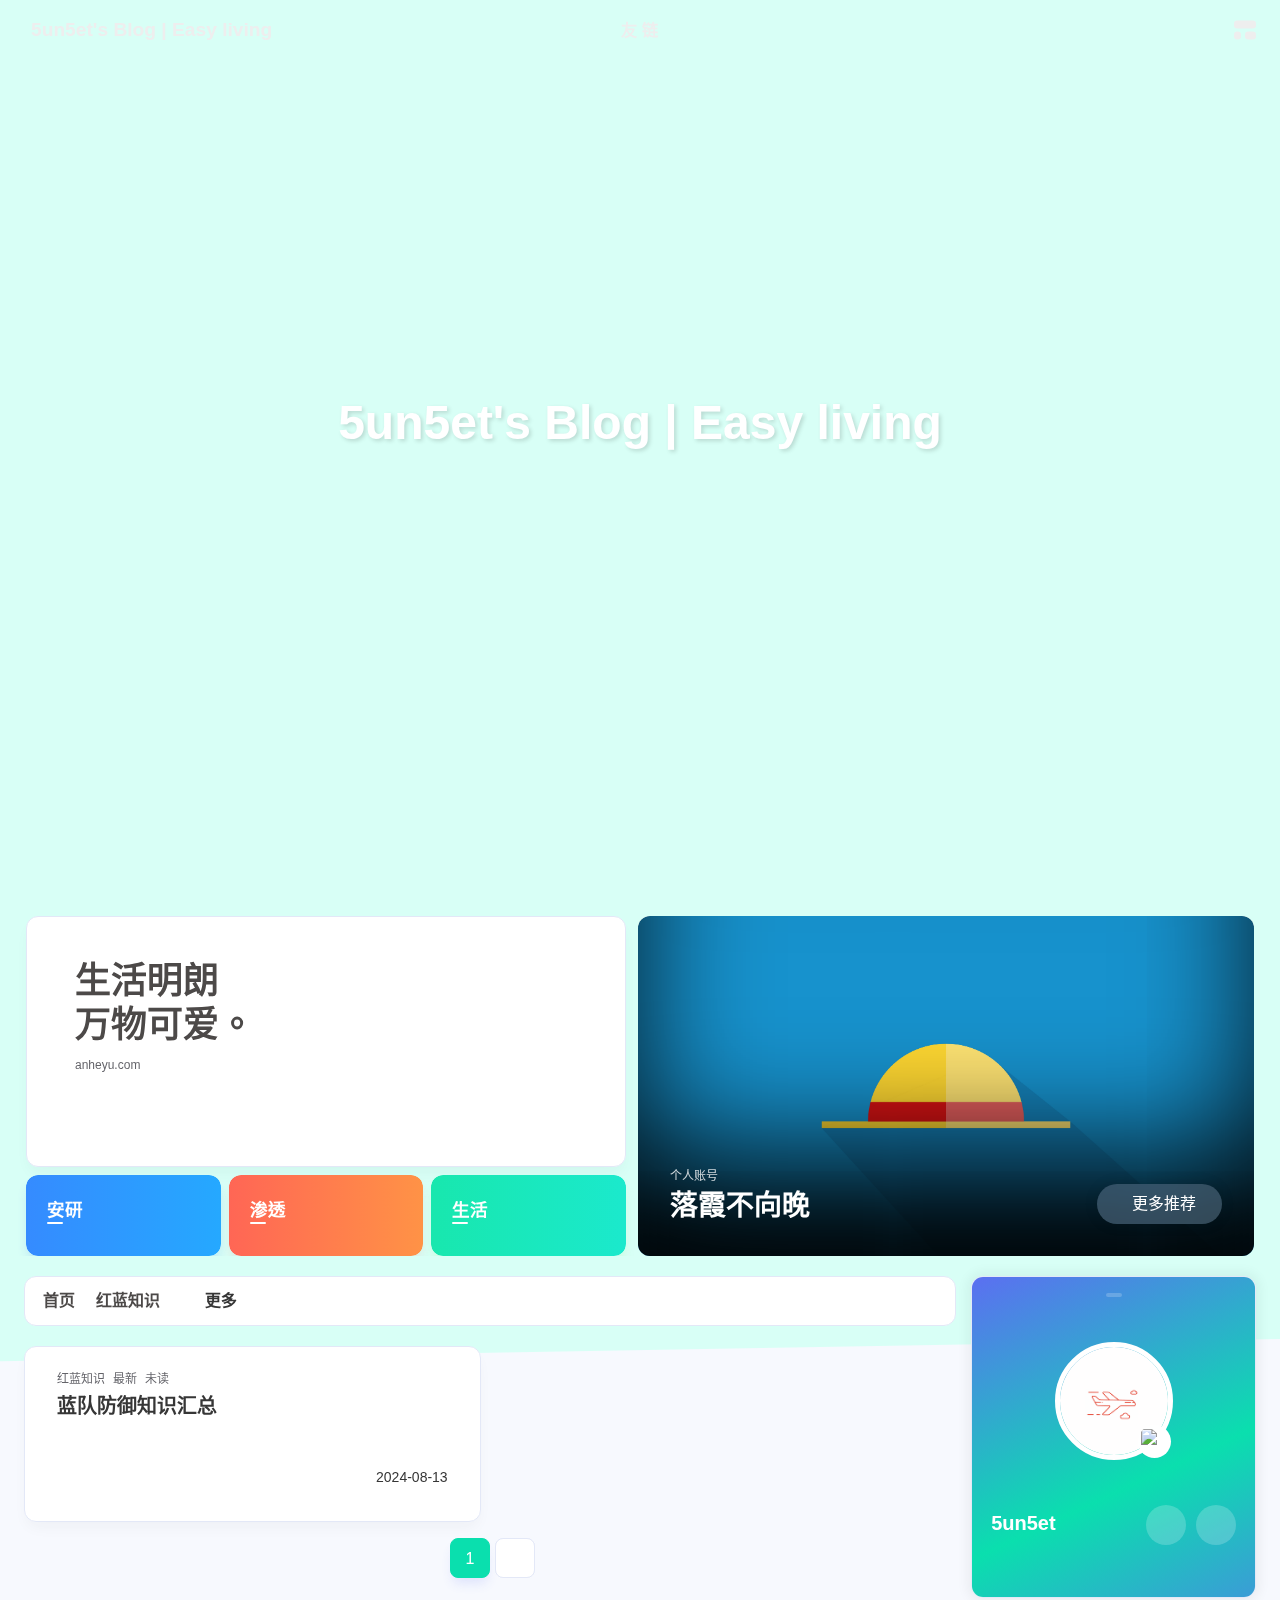
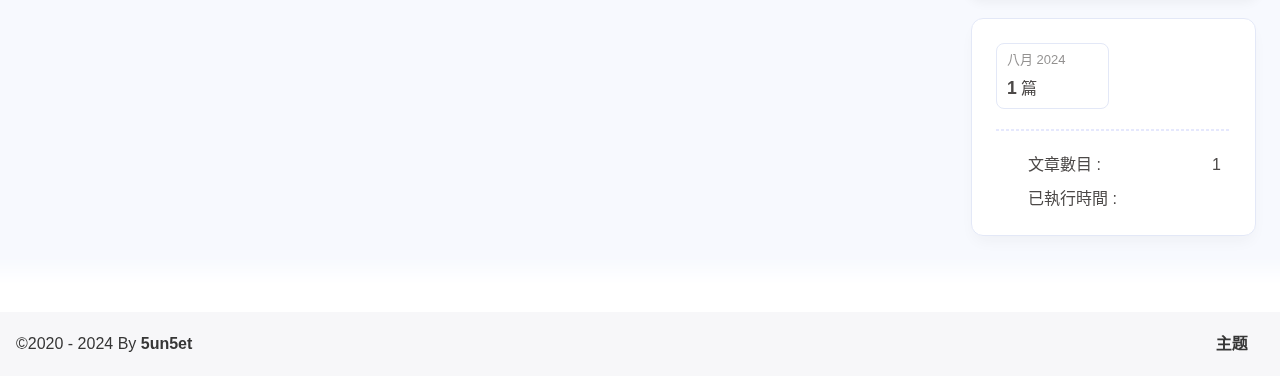
==== commit 9d442faa: "Site updated: 2024-08-13 15:36:02" ====
--- a/index.html
+++ b/index.html
@@ -1,6 +1,6 @@
 <!DOCTYPE html><html lang="zh-TW" data-theme="dark"><head><meta charset="UTF-8"><meta http-equiv="X-UA-Compatible" content="IE=edge"><meta name="viewport" content="width=device-width, initial-scale=1.0, user-scalable=no"><title>5un5et's Blog | Easy living</title><meta name="author" content="5un5et"><meta name="copyright" content="5un5et"><meta name="format-detection" content="telephone=no"><meta name="theme-color" content="#492971"><meta name="mobile-web-app-capable" content="yes"><meta name="apple-touch-fullscreen" content="yes"><meta name="apple-mobile-web-app-title" content="5un5et's Blog | Easy living"><meta name="application-name" content="5un5et's Blog | Easy living"><meta name="apple-mobile-web-app-capable" content="yes"><meta name="apple-mobile-web-app-status-bar-style" content="#492971"><meta property="og:type" content="website"><meta property="og:title" content="5un5et's Blog | Easy living"><meta property="og:url" content="http://example.com/index.html"><meta property="og:site_name" content="5un5et's Blog | Easy living"><meta property="og:description"><meta property="og:locale" content="zh-TW"><meta property="og:image" content="https://s1.imagehub.cc/images/2024/07/31/b9777636e70a151e39d58fe8f3f14a3e.th.jpg"><meta property="article:author" content="5un5et"><meta property="article:tag"><meta name="twitter:card" content="summary"><meta name="twitter:image" content="https://s1.imagehub.cc/images/2024/07/31/b9777636e70a151e39d58fe8f3f14a3e.th.jpg"><meta name="description"><link rel="shortcut icon" href="https://s1.imagehub.cc/images/2024/07/31/b9777636e70a151e39d58fe8f3f14a3e.th.jpg"><link rel="canonical" href="http://example.com/"><link rel="preconnect" href="//cdn.cbd.int"/><meta name="google-site-verification" content="xxx"/><meta name="baidu-site-verification" content="code-xxx"/><meta name="msvalidate.01" content="xxx"/><link rel="stylesheet" href="/css/index.css"><link rel="stylesheet" href="https://cdn.cbd.int/@fortawesome/fontawesome-free@6.4.0/css/all.min.css" media="print" onload="this.media='all'"><link rel="stylesheet" href="https://cdn.cbd.int/node-snackbar@0.1.16/dist/snackbar.min.css" media="print" onload="this.media='all'"><link rel="stylesheet" href="https://cdn.cbd.int/@fancyapps/ui@5.0.28/dist/fancybox/fancybox.css" media="print" onload="this.media='all'"><script>const GLOBAL_CONFIG = {
   linkPageTop: undefined,
-  peoplecanvas: {"enable":true,"img":"https://s1.imagehub.cc/images/2024/08/02/b2a09cf1bf4263a8657f5f5d647f992b.png"},
+  peoplecanvas: undefined,
   postHeadAiDescription: {"enable":true,"gptName":"AnZhiYu","mode":"local","switchBtn":false,"btnLink":"https://afdian.net/item/886a79d4db6711eda42a52540025c377","randomNum":3,"basicWordCount":1000,"key":"xxxx","Referer":"https://xx.xx/"},
   diytitle: undefined,
   LA51: undefined,
@@ -59,7 +59,7 @@
   isHome: true,
   isHighlightShrink: false,
   isToc: false,
-  postUpdate: '2024-08-13 12:11:07',
+  postUpdate: '2024-08-13 14:44:50',
   postMainColor: '',
 }</script><noscript><style type="text/css">
   #nav {
@@ -202,7 +202,7 @@
 if (true) {
   document.addEventListener('pjax:send', () => { preloader.initLoading() })
   document.addEventListener('pjax:complete', () => { preloader.endLoading() })
-}</script><link rel="stylesheet" href="https://cdn.cbd.int/anzhiyu-theme-static@1.1.10/progress_bar/progress_bar.css"/><script async="async" src="https://cdn.cbd.int/pace-js@1.2.4/pace.min.js" data-pace-options="{ &quot;restartOnRequestAfter&quot;:false,&quot;eventLag&quot;:false}"></script><div class="page" id="body-wrap"><header class="full_page" id="page-header" style="background: url(https://s1.imagehub.cc/images/2024/08/12/9005eeb418c073babe2758aa9a5abbf8.jpg) top / cover no-repeat"><nav id="nav"><div id="nav-group"><span id="blog_name"><a id="site-name" href="/" accesskey="h"><div class="title">5un5et's Blog | Easy living</div><i class="anzhiyufont anzhiyu-icon-house-chimney"></i></a></span><div class="mask-name-container"><div id="name-container"><a id="page-name" href="javascript:anzhiyu.scrollToDest(0, 500)">PAGE_NAME</a></div></div><div id="menus"><div class="menus_items"><div class="menus_item"><a class="site-page" href="javascript:void(0);"><span> 友链</span></a><ul class="menus_item_child"><li><a class="site-page child faa-parent animated-hover" href="/link/"><i class="anzhiyufont anzhiyu-icon-link faa-tada" style="font-size: 0.9em;"></i><span> 友人帐</span></a></li></ul></div></div></div><div id="nav-right"><div class="nav-button" id="randomPost_button"><a class="site-page" onclick="toRandomPost()" title="随机前往一个文章" href="javascript:void(0);"><i class="anzhiyufont anzhiyu-icon-dice"></i></a></div><input id="center-console" type="checkbox"/><label class="widget" for="center-console" title="中控台" onclick="anzhiyu.switchConsole();"><i class="left"></i><i class="widget center"></i><i class="widget right"></i></label><div id="console"><div class="console-card-group-reward"><ul class="reward-all console-card"><li class="reward-item"><a href="https://npm.elemecdn.com/anzhiyu-blog@1.1.6/img/post/common/qrcode-weichat.png" target="_blank"><img class="post-qr-code-img" alt="微信" src="https://npm.elemecdn.com/anzhiyu-blog@1.1.6/img/post/common/qrcode-weichat.png"/></a><div class="post-qr-code-desc">微信</div></li><li class="reward-item"><a href="https://npm.elemecdn.com/anzhiyu-blog@1.1.6/img/post/common/qrcode-alipay.png" target="_blank"><img class="post-qr-code-img" alt="支付宝" src="https://npm.elemecdn.com/anzhiyu-blog@1.1.6/img/post/common/qrcode-alipay.png"/></a><div class="post-qr-code-desc">支付宝</div></li></ul></div><div class="console-card-group"><div class="console-card-group-left"><div class="console-card" id="card-newest-comments"><div class="card-content"><div class="author-content-item-tips">互动</div><span class="author-content-item-title"> 最新評論</span></div><div class="aside-list"><span>正在載入中...</span></div></div></div><div class="console-card-group-right"><div class="console-card tags"><div class="card-content"><div class="author-content-item-tips">兴趣点</div><span class="author-content-item-title">寻找你感兴趣的领域</span></div></div><div class="console-card history"><div class="item-headline"><i class="anzhiyufont anzhiyu-icon-box-archiv"></i><span>文章</span></div><div class="card-archives"><div class="item-headline"><i class="anzhiyufont anzhiyu-icon-archive"></i><span>歸檔</span></div><ul class="card-archive-list"><li class="card-archive-list-item"><a class="card-archive-list-link" href="/archives/2024/08/"><span class="card-archive-list-date">八月 2024</span><div class="card-archive-list-count-group"><span class="card-archive-list-count">1</span><span>篇</span></div></a></li></ul></div><hr/></div></div></div><div class="button-group"><div class="console-btn-item"><a class="darkmode_switchbutton" title="显示模式切换" href="javascript:void(0);"><i class="anzhiyufont anzhiyu-icon-moon"></i></a></div><div class="console-btn-item" id="consoleHideAside" onclick="anzhiyu.hideAsideBtn()" title="边栏显示控制"><a class="asideSwitch"><i class="anzhiyufont anzhiyu-icon-arrows-left-right"></i></a></div><div class="console-btn-item" id="consoleMusic" onclick="anzhiyu.musicToggle()" title="音乐开关"><a class="music-switch"><i class="anzhiyufont anzhiyu-icon-music"></i></a></div></div><div class="console-mask" onclick="anzhiyu.hideConsole()" href="javascript:void(0);"></div></div><div class="nav-button" id="nav-totop"><a class="totopbtn" href="javascript:void(0);"><i class="anzhiyufont anzhiyu-icon-arrow-up"></i><span id="percent" onclick="anzhiyu.scrollToDest(0,500)">0</span></a></div><div id="toggle-menu"><a class="site-page" href="javascript:void(0);" title="切换"><i class="anzhiyufont anzhiyu-icon-bars"></i></a></div></div></div></nav><div id="site-info"><h1 id="site-title">5un5et's Blog | Easy living</h1><div id="site_social_icons"><a class="social-icon faa-parent animated-hover" href="https://github.com/3unSet" target="_blank" title="Github"><i class="anzhiyufont anzhiyu-icon-github"></i></a><a class="social-icon faa-parent animated-hover" href="https://space.bilibili.com/108437678" target="_blank" title="BiliBili"><i class="anzhiyufont anzhiyu-icon-bilibili"></i></a></div></div><div id="scroll-down"><i class="anzhiyufont anzhiyu-icon-angle-down scroll-down-effects"></i></div></header><main id="blog-container"><div id="home_top"><div class="swiper_container_card" style="height: auto;width: 100%"><div id="bannerGroup"><div id="random-banner"><canvas id="peoplecanvas"></canvas><a id="random-hover" href="javascript:toRandomPost()"><i class="anzhiyufont anzhiyu-icon-paper-plane"></i><div class="bannerText">随便逛逛<i class="anzhiyufont anzhiyu-icon-arrow-right"></i></div></a></div><div class="categoryGroup"><div class="categoryItem" style="box-shadow:var(--anzhiyu-shadow-blue)"><a class="categoryButton blue" href="/categories/%E5%AE%89%E5%85%A8%E7%A0%94%E7%A9%B6/"><span class="categoryButtonText">安研</span><i class="anzhiyufont anzhiyu-icon-dove"></i></a></div><div class="categoryItem" style="box-shadow:var(--anzhiyu-shadow-red)"><a class="categoryButton red" href="/categories/%E7%BA%A2%E8%93%9D%E7%9F%A5%E8%AF%86/"><span class="categoryButtonText">渗透</span><i class="anzhiyufont anzhiyu-icon-fire"></i></a></div><div class="categoryItem" style="box-shadow:var(--anzhiyu-shadow-green)"><a class="categoryButton green" href="/categories/%E7%94%9F%E6%B4%BB%E6%97%A5%E5%B8%B8/"><span class="categoryButtonText">生活</span><i class="anzhiyufont anzhiyu-icon-book"></i></a></div></div></div><div class="topGroup"><div class="recent-post-item" onclick="pjax.loadUrl(&quot;/2024/08/13/%E8%93%9D%E9%98%9F%E9%98%B2%E5%BE%A1%E7%9F%A5%E8%AF%86%E6%B1%87%E6%80%BB/&quot;)"><div class="post_cover left_radius"><a href="2024/08/13/蓝队防御知识汇总/" title="蓝队防御知识汇总"><span class="recent-post-top-text">荐</span><img class="post_bg" onerror="this.onerror=null;this.src='/img/404.jpg'" alt="cover"></a></div><div class="recent-post-info"><a class="article-title" href="2024/08/13/蓝队防御知识汇总/" title="蓝队防御知识汇总">蓝队防御知识汇总</a></div></div><a class="todayCard" id="todayCard" target="_blank" rel="noopener" href="https://space.bilibili.com/108437678?spm_id_from=333.337.0.0" style="z-index: 1;"><div class="todayCard-info"><div class="todayCard-tips">个人账号</div><div class="todayCard-title">落霞不向晚</div></div><img class="todayCard-cover" src="https://s1.imagehub.cc/images/2024/08/13/02075eef4fc14304a3b18cd43b6f2a7e.jpg" onerror="this.onerror=null;this.src='/img/404.jpg'" alt="封面"><div class="banner-button-group"><div class="banner-button" onclick="event.stopPropagation();event.preventDefault();anzhiyu.hideTodayCard();"><i class="anzhiyufont anzhiyu-icon-arrow-circle-right"></i><span class="banner-button-text">更多推荐</span></div></div></a></div><link rel="stylesheet"></div></div><div class="layout" id="content-inner"><div class="recent-posts" id="recent-posts"><div id="categoryBar"><div class="category-bar" id="category-bar"><div id="catalog-bar"><div id="catalog-list"><div class="catalog-list-item" id="首页"><a href="/">首页</a></div>
+}</script><link rel="stylesheet" href="https://cdn.cbd.int/anzhiyu-theme-static@1.1.10/progress_bar/progress_bar.css"/><script async="async" src="https://cdn.cbd.int/pace-js@1.2.4/pace.min.js" data-pace-options="{ &quot;restartOnRequestAfter&quot;:false,&quot;eventLag&quot;:false}"></script><div class="page" id="body-wrap"><header class="full_page" id="page-header" style="background: url(https://s1.imagehub.cc/images/2024/08/12/9005eeb418c073babe2758aa9a5abbf8.jpg) top / cover no-repeat"><nav id="nav"><div id="nav-group"><span id="blog_name"><a id="site-name" href="/" accesskey="h"><div class="title">5un5et's Blog | Easy living</div><i class="anzhiyufont anzhiyu-icon-house-chimney"></i></a></span><div class="mask-name-container"><div id="name-container"><a id="page-name" href="javascript:anzhiyu.scrollToDest(0, 500)">PAGE_NAME</a></div></div><div id="menus"><div class="menus_items"><div class="menus_item"><a class="site-page" href="javascript:void(0);"><span> 友链</span></a><ul class="menus_item_child"><li><a class="site-page child faa-parent animated-hover" href="/link/"><i class="anzhiyufont anzhiyu-icon-link faa-tada" style="font-size: 0.9em;"></i><span> 友人帐</span></a></li></ul></div></div></div><div id="nav-right"><div class="nav-button" id="randomPost_button"><a class="site-page" onclick="toRandomPost()" title="随机前往一个文章" href="javascript:void(0);"><i class="anzhiyufont anzhiyu-icon-dice"></i></a></div><input id="center-console" type="checkbox"/><label class="widget" for="center-console" title="中控台" onclick="anzhiyu.switchConsole();"><i class="left"></i><i class="widget center"></i><i class="widget right"></i></label><div id="console"><div class="console-card-group-reward"><ul class="reward-all console-card"><li class="reward-item"><a href="https://npm.elemecdn.com/anzhiyu-blog@1.1.6/img/post/common/qrcode-weichat.png" target="_blank"><img class="post-qr-code-img" alt="微信" src="https://npm.elemecdn.com/anzhiyu-blog@1.1.6/img/post/common/qrcode-weichat.png"/></a><div class="post-qr-code-desc">微信</div></li><li class="reward-item"><a href="https://npm.elemecdn.com/anzhiyu-blog@1.1.6/img/post/common/qrcode-alipay.png" target="_blank"><img class="post-qr-code-img" alt="支付宝" src="https://npm.elemecdn.com/anzhiyu-blog@1.1.6/img/post/common/qrcode-alipay.png"/></a><div class="post-qr-code-desc">支付宝</div></li></ul></div><div class="console-card-group"><div class="console-card-group-left"><div class="console-card" id="card-newest-comments"><div class="card-content"><div class="author-content-item-tips">互动</div><span class="author-content-item-title"> 最新評論</span></div><div class="aside-list"><span>正在載入中...</span></div></div></div><div class="console-card-group-right"><div class="console-card tags"><div class="card-content"><div class="author-content-item-tips">兴趣点</div><span class="author-content-item-title">寻找你感兴趣的领域</span></div></div><div class="console-card history"><div class="item-headline"><i class="anzhiyufont anzhiyu-icon-box-archiv"></i><span>文章</span></div><div class="card-archives"><div class="item-headline"><i class="anzhiyufont anzhiyu-icon-archive"></i><span>歸檔</span></div><ul class="card-archive-list"><li class="card-archive-list-item"><a class="card-archive-list-link" href="/archives/2024/08/"><span class="card-archive-list-date">八月 2024</span><div class="card-archive-list-count-group"><span class="card-archive-list-count">1</span><span>篇</span></div></a></li></ul></div><hr/></div></div></div><div class="button-group"><div class="console-btn-item"><a class="darkmode_switchbutton" title="显示模式切换" href="javascript:void(0);"><i class="anzhiyufont anzhiyu-icon-moon"></i></a></div><div class="console-btn-item" id="consoleHideAside" onclick="anzhiyu.hideAsideBtn()" title="边栏显示控制"><a class="asideSwitch"><i class="anzhiyufont anzhiyu-icon-arrows-left-right"></i></a></div><div class="console-btn-item" id="consoleMusic" onclick="anzhiyu.musicToggle()" title="音乐开关"><a class="music-switch"><i class="anzhiyufont anzhiyu-icon-music"></i></a></div></div><div class="console-mask" onclick="anzhiyu.hideConsole()" href="javascript:void(0);"></div></div><div class="nav-button" id="nav-totop"><a class="totopbtn" href="javascript:void(0);"><i class="anzhiyufont anzhiyu-icon-arrow-up"></i><span id="percent" onclick="anzhiyu.scrollToDest(0,500)">0</span></a></div><div id="toggle-menu"><a class="site-page" href="javascript:void(0);" title="切换"><i class="anzhiyufont anzhiyu-icon-bars"></i></a></div></div></div></nav><div id="site-info"><h1 id="site-title">5un5et's Blog | Easy living</h1><div id="site_social_icons"><a class="social-icon faa-parent animated-hover" href="https://github.com/3unSet" target="_blank" title="Github"><i class="anzhiyufont anzhiyu-icon-github"></i></a><a class="social-icon faa-parent animated-hover" href="https://space.bilibili.com/108437678" target="_blank" title="BiliBili"><i class="anzhiyufont anzhiyu-icon-bilibili"></i></a></div></div><div id="scroll-down"><i class="anzhiyufont anzhiyu-icon-angle-down scroll-down-effects"></i></div></header><main id="blog-container"><div id="home_top"><div class="swiper_container_card" style="height: auto;width: 100%"><div id="bannerGroup"><div id="random-banner"><div class="banners-title"><div class="banners-title-big">生活明朗</div><div class="banners-title-big">万物可爱。</div><div class="banners-title-small">anheyu.com</div></div><a id="random-hover" href="javascript:toRandomPost()"><i class="anzhiyufont anzhiyu-icon-paper-plane"></i><div class="bannerText">随便逛逛<i class="anzhiyufont anzhiyu-icon-arrow-right"></i></div></a></div><div class="categoryGroup"><div class="categoryItem" style="box-shadow:var(--anzhiyu-shadow-blue)"><a class="categoryButton blue" href="/categories/%E5%AE%89%E5%85%A8%E7%A0%94%E7%A9%B6/"><span class="categoryButtonText">安研</span><i class="anzhiyufont anzhiyu-icon-dove"></i></a></div><div class="categoryItem" style="box-shadow:var(--anzhiyu-shadow-red)"><a class="categoryButton red" href="/categories/%E7%BA%A2%E8%93%9D%E7%9F%A5%E8%AF%86/"><span class="categoryButtonText">渗透</span><i class="anzhiyufont anzhiyu-icon-fire"></i></a></div><div class="categoryItem" style="box-shadow:var(--anzhiyu-shadow-green)"><a class="categoryButton green" href="/categories/%E7%94%9F%E6%B4%BB%E6%97%A5%E5%B8%B8/"><span class="categoryButtonText">生活</span><i class="anzhiyufont anzhiyu-icon-book"></i></a></div></div></div><div class="topGroup"><div class="recent-post-item" onclick="pjax.loadUrl(&quot;/2024/08/13/%E8%93%9D%E9%98%9F%E9%98%B2%E5%BE%A1%E7%9F%A5%E8%AF%86%E6%B1%87%E6%80%BB/&quot;)"><div class="post_cover left_radius"><a href="2024/08/13/蓝队防御知识汇总/" title="蓝队防御知识汇总"><span class="recent-post-top-text">荐</span><img class="post_bg" onerror="this.onerror=null;this.src='/img/404.jpg'" alt="cover"></a></div><div class="recent-post-info"><a class="article-title" href="2024/08/13/蓝队防御知识汇总/" title="蓝队防御知识汇总">蓝队防御知识汇总</a></div></div><a class="todayCard" id="todayCard" target="_blank" rel="noopener" href="https://space.bilibili.com/108437678?spm_id_from=333.337.0.0" style="z-index: 1;"><div class="todayCard-info"><div class="todayCard-tips">个人账号</div><div class="todayCard-title">落霞不向晚</div></div><img class="todayCard-cover" src="https://s1.imagehub.cc/images/2024/08/13/02075eef4fc14304a3b18cd43b6f2a7e.jpg" onerror="this.onerror=null;this.src='/img/404.jpg'" alt="封面"><div class="banner-button-group"><div class="banner-button" onclick="event.stopPropagation();event.preventDefault();anzhiyu.hideTodayCard();"><i class="anzhiyufont anzhiyu-icon-arrow-circle-right"></i><span class="banner-button-text">更多推荐</span></div></div></a></div><link rel="stylesheet"></div></div><div class="layout" id="content-inner"><div class="recent-posts" id="recent-posts"><div id="categoryBar"><div class="category-bar" id="category-bar"><div id="catalog-bar"><div id="catalog-list"><div class="catalog-list-item" id="首页"><a href="/">首页</a></div>
     <div class="catalog-list-item" id="/categories/红蓝知识/">
       <a href="/categories/红蓝知识/">
         红蓝知识
@@ -288,13 +288,7 @@
   setTimeout(
     console.warn.bind(console, "%c S013-782 %c 你现在正处于监控中.", "color:white; background-color:#d9534f", "")
   );
-});</script><script async src="/anzhiyu/random.js"></script><div class="js-pjax"><script>if (typeof gsap === "object") {
-  getScript("/js/anzhiyu/people.js", {defer:true})
-} else {
-  getScript("https://cdn.cbd.int/anzhiyu-theme-static@1.0.0/gsap/gsap.min.js").then(()=>{
-    getScript("/js/anzhiyu/people.js", {defer:true})
-  });
-}</script><input type="hidden" name="page-type" id="page-type" value="anzhiyu"></div><script async data-pjax src="https://npm.elemecdn.com/anzhiyu-theme-static@1.0.1/bubble/bubble.js"></script><script>var visitorMail = "";
+});</script><script async src="/anzhiyu/random.js"></script><div class="js-pjax"><input type="hidden" name="page-type" id="page-type" value="anzhiyu"></div><script async data-pjax src="https://npm.elemecdn.com/anzhiyu-theme-static@1.0.1/bubble/bubble.js"></script><script>var visitorMail = "";
 </script><script async data-pjax src="https://cdn.cbd.int/anzhiyu-theme-static@1.0.0/waterfall/waterfall.js"></script><script src="https://lf3-cdn-tos.bytecdntp.com/cdn/expire-1-M/qrcodejs/1.0.0/qrcode.min.js"></script><link rel="stylesheet" href="https://cdn.cbd.int/anzhiyu-theme-static@1.1.9/icon/ali_iconfont_css.css"><script defer="defer" id="fluttering_ribbon" mobile="false" src="https://cdn.cbd.int/butterfly-extsrc@1.1.3/dist/canvas-fluttering-ribbon.min.js"></script><script id="click-heart" src="https://cdn.cbd.int/butterfly-extsrc@1.1.3/dist/click-heart.min.js" async="async" mobile="false"></script><link rel="stylesheet" href="https://cdn.cbd.int/anzhiyu-theme-static@1.0.0/aplayer/APlayer.min.css" media="print" onload="this.media='all'"><script src="https://cdn.cbd.int/anzhiyu-blog-static@1.0.1/js/APlayer.min.js"></script><script src="https://cdn.cbd.int/hexo-anzhiyu-music@1.0.1/assets/js/Meting2.min.js"></script><script src="https://cdn.cbd.int/pjax@0.2.8/pjax.min.js"></script><script>let pjaxSelectors = ["head > title","#config-diff","#body-wrap","#rightside-config-hide","#rightside-config-show",".js-pjax"]
 var pjax = new Pjax({
   elements: 'a:not([target="_blank"])',
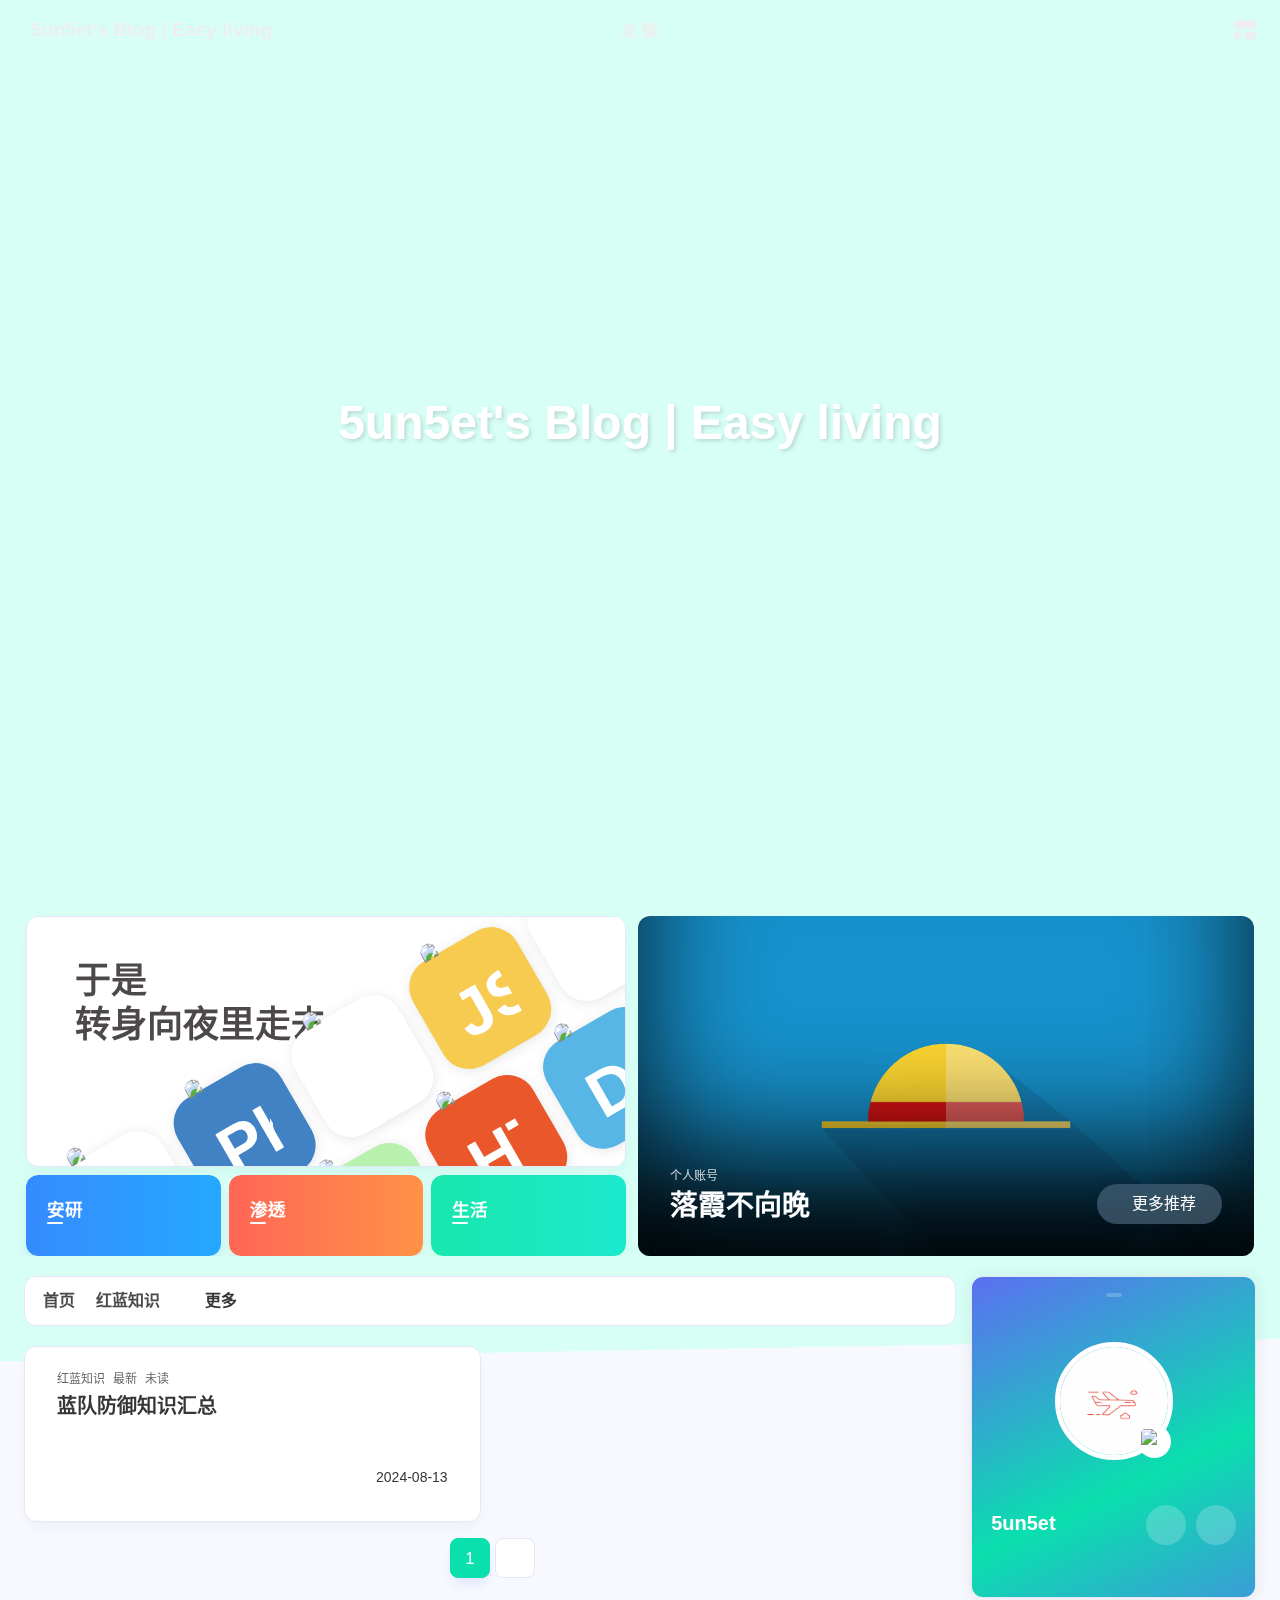
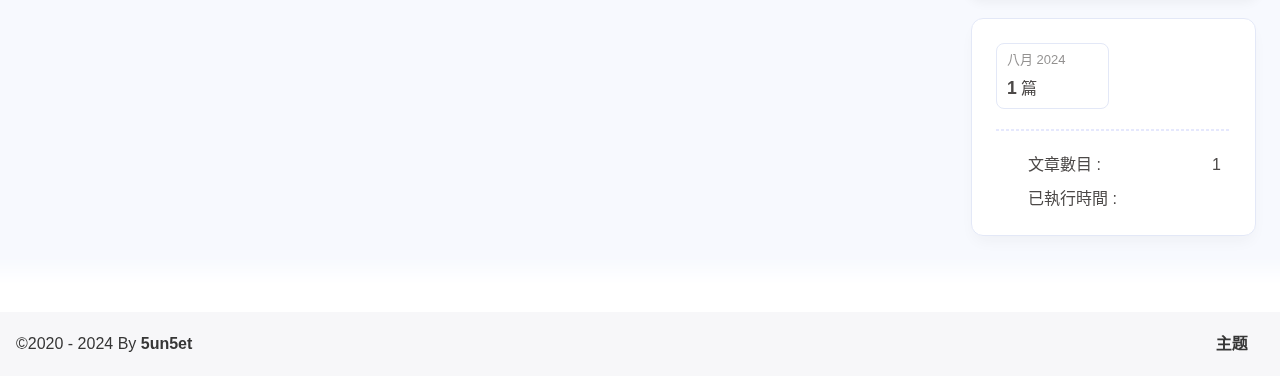
==== commit e50dff84: "Site updated: 2024-08-13 15:54:26" ====
--- a/index.html
+++ b/index.html
@@ -59,7 +59,7 @@
   isHome: true,
   isHighlightShrink: false,
   isToc: false,
-  postUpdate: '2024-08-13 14:44:50',
+  postUpdate: '2024-08-13 15:54:21',
   postMainColor: '',
 }</script><noscript><style type="text/css">
   #nav {
@@ -202,7 +202,7 @@
 if (true) {
   document.addEventListener('pjax:send', () => { preloader.initLoading() })
   document.addEventListener('pjax:complete', () => { preloader.endLoading() })
-}</script><link rel="stylesheet" href="https://cdn.cbd.int/anzhiyu-theme-static@1.1.10/progress_bar/progress_bar.css"/><script async="async" src="https://cdn.cbd.int/pace-js@1.2.4/pace.min.js" data-pace-options="{ &quot;restartOnRequestAfter&quot;:false,&quot;eventLag&quot;:false}"></script><div class="page" id="body-wrap"><header class="full_page" id="page-header" style="background: url(https://s1.imagehub.cc/images/2024/08/12/9005eeb418c073babe2758aa9a5abbf8.jpg) top / cover no-repeat"><nav id="nav"><div id="nav-group"><span id="blog_name"><a id="site-name" href="/" accesskey="h"><div class="title">5un5et's Blog | Easy living</div><i class="anzhiyufont anzhiyu-icon-house-chimney"></i></a></span><div class="mask-name-container"><div id="name-container"><a id="page-name" href="javascript:anzhiyu.scrollToDest(0, 500)">PAGE_NAME</a></div></div><div id="menus"><div class="menus_items"><div class="menus_item"><a class="site-page" href="javascript:void(0);"><span> 友链</span></a><ul class="menus_item_child"><li><a class="site-page child faa-parent animated-hover" href="/link/"><i class="anzhiyufont anzhiyu-icon-link faa-tada" style="font-size: 0.9em;"></i><span> 友人帐</span></a></li></ul></div></div></div><div id="nav-right"><div class="nav-button" id="randomPost_button"><a class="site-page" onclick="toRandomPost()" title="随机前往一个文章" href="javascript:void(0);"><i class="anzhiyufont anzhiyu-icon-dice"></i></a></div><input id="center-console" type="checkbox"/><label class="widget" for="center-console" title="中控台" onclick="anzhiyu.switchConsole();"><i class="left"></i><i class="widget center"></i><i class="widget right"></i></label><div id="console"><div class="console-card-group-reward"><ul class="reward-all console-card"><li class="reward-item"><a href="https://npm.elemecdn.com/anzhiyu-blog@1.1.6/img/post/common/qrcode-weichat.png" target="_blank"><img class="post-qr-code-img" alt="微信" src="https://npm.elemecdn.com/anzhiyu-blog@1.1.6/img/post/common/qrcode-weichat.png"/></a><div class="post-qr-code-desc">微信</div></li><li class="reward-item"><a href="https://npm.elemecdn.com/anzhiyu-blog@1.1.6/img/post/common/qrcode-alipay.png" target="_blank"><img class="post-qr-code-img" alt="支付宝" src="https://npm.elemecdn.com/anzhiyu-blog@1.1.6/img/post/common/qrcode-alipay.png"/></a><div class="post-qr-code-desc">支付宝</div></li></ul></div><div class="console-card-group"><div class="console-card-group-left"><div class="console-card" id="card-newest-comments"><div class="card-content"><div class="author-content-item-tips">互动</div><span class="author-content-item-title"> 最新評論</span></div><div class="aside-list"><span>正在載入中...</span></div></div></div><div class="console-card-group-right"><div class="console-card tags"><div class="card-content"><div class="author-content-item-tips">兴趣点</div><span class="author-content-item-title">寻找你感兴趣的领域</span></div></div><div class="console-card history"><div class="item-headline"><i class="anzhiyufont anzhiyu-icon-box-archiv"></i><span>文章</span></div><div class="card-archives"><div class="item-headline"><i class="anzhiyufont anzhiyu-icon-archive"></i><span>歸檔</span></div><ul class="card-archive-list"><li class="card-archive-list-item"><a class="card-archive-list-link" href="/archives/2024/08/"><span class="card-archive-list-date">八月 2024</span><div class="card-archive-list-count-group"><span class="card-archive-list-count">1</span><span>篇</span></div></a></li></ul></div><hr/></div></div></div><div class="button-group"><div class="console-btn-item"><a class="darkmode_switchbutton" title="显示模式切换" href="javascript:void(0);"><i class="anzhiyufont anzhiyu-icon-moon"></i></a></div><div class="console-btn-item" id="consoleHideAside" onclick="anzhiyu.hideAsideBtn()" title="边栏显示控制"><a class="asideSwitch"><i class="anzhiyufont anzhiyu-icon-arrows-left-right"></i></a></div><div class="console-btn-item" id="consoleMusic" onclick="anzhiyu.musicToggle()" title="音乐开关"><a class="music-switch"><i class="anzhiyufont anzhiyu-icon-music"></i></a></div></div><div class="console-mask" onclick="anzhiyu.hideConsole()" href="javascript:void(0);"></div></div><div class="nav-button" id="nav-totop"><a class="totopbtn" href="javascript:void(0);"><i class="anzhiyufont anzhiyu-icon-arrow-up"></i><span id="percent" onclick="anzhiyu.scrollToDest(0,500)">0</span></a></div><div id="toggle-menu"><a class="site-page" href="javascript:void(0);" title="切换"><i class="anzhiyufont anzhiyu-icon-bars"></i></a></div></div></div></nav><div id="site-info"><h1 id="site-title">5un5et's Blog | Easy living</h1><div id="site_social_icons"><a class="social-icon faa-parent animated-hover" href="https://github.com/3unSet" target="_blank" title="Github"><i class="anzhiyufont anzhiyu-icon-github"></i></a><a class="social-icon faa-parent animated-hover" href="https://space.bilibili.com/108437678" target="_blank" title="BiliBili"><i class="anzhiyufont anzhiyu-icon-bilibili"></i></a></div></div><div id="scroll-down"><i class="anzhiyufont anzhiyu-icon-angle-down scroll-down-effects"></i></div></header><main id="blog-container"><div id="home_top"><div class="swiper_container_card" style="height: auto;width: 100%"><div id="bannerGroup"><div id="random-banner"><div class="banners-title"><div class="banners-title-big">生活明朗</div><div class="banners-title-big">万物可爱。</div><div class="banners-title-small">anheyu.com</div></div><a id="random-hover" href="javascript:toRandomPost()"><i class="anzhiyufont anzhiyu-icon-paper-plane"></i><div class="bannerText">随便逛逛<i class="anzhiyufont anzhiyu-icon-arrow-right"></i></div></a></div><div class="categoryGroup"><div class="categoryItem" style="box-shadow:var(--anzhiyu-shadow-blue)"><a class="categoryButton blue" href="/categories/%E5%AE%89%E5%85%A8%E7%A0%94%E7%A9%B6/"><span class="categoryButtonText">安研</span><i class="anzhiyufont anzhiyu-icon-dove"></i></a></div><div class="categoryItem" style="box-shadow:var(--anzhiyu-shadow-red)"><a class="categoryButton red" href="/categories/%E7%BA%A2%E8%93%9D%E7%9F%A5%E8%AF%86/"><span class="categoryButtonText">渗透</span><i class="anzhiyufont anzhiyu-icon-fire"></i></a></div><div class="categoryItem" style="box-shadow:var(--anzhiyu-shadow-green)"><a class="categoryButton green" href="/categories/%E7%94%9F%E6%B4%BB%E6%97%A5%E5%B8%B8/"><span class="categoryButtonText">生活</span><i class="anzhiyufont anzhiyu-icon-book"></i></a></div></div></div><div class="topGroup"><div class="recent-post-item" onclick="pjax.loadUrl(&quot;/2024/08/13/%E8%93%9D%E9%98%9F%E9%98%B2%E5%BE%A1%E7%9F%A5%E8%AF%86%E6%B1%87%E6%80%BB/&quot;)"><div class="post_cover left_radius"><a href="2024/08/13/蓝队防御知识汇总/" title="蓝队防御知识汇总"><span class="recent-post-top-text">荐</span><img class="post_bg" onerror="this.onerror=null;this.src='/img/404.jpg'" alt="cover"></a></div><div class="recent-post-info"><a class="article-title" href="2024/08/13/蓝队防御知识汇总/" title="蓝队防御知识汇总">蓝队防御知识汇总</a></div></div><a class="todayCard" id="todayCard" target="_blank" rel="noopener" href="https://space.bilibili.com/108437678?spm_id_from=333.337.0.0" style="z-index: 1;"><div class="todayCard-info"><div class="todayCard-tips">个人账号</div><div class="todayCard-title">落霞不向晚</div></div><img class="todayCard-cover" src="https://s1.imagehub.cc/images/2024/08/13/02075eef4fc14304a3b18cd43b6f2a7e.jpg" onerror="this.onerror=null;this.src='/img/404.jpg'" alt="封面"><div class="banner-button-group"><div class="banner-button" onclick="event.stopPropagation();event.preventDefault();anzhiyu.hideTodayCard();"><i class="anzhiyufont anzhiyu-icon-arrow-circle-right"></i><span class="banner-button-text">更多推荐</span></div></div></a></div><link rel="stylesheet"></div></div><div class="layout" id="content-inner"><div class="recent-posts" id="recent-posts"><div id="categoryBar"><div class="category-bar" id="category-bar"><div id="catalog-bar"><div id="catalog-list"><div class="catalog-list-item" id="首页"><a href="/">首页</a></div>
+}</script><link rel="stylesheet" href="https://cdn.cbd.int/anzhiyu-theme-static@1.1.10/progress_bar/progress_bar.css"/><script async="async" src="https://cdn.cbd.int/pace-js@1.2.4/pace.min.js" data-pace-options="{ &quot;restartOnRequestAfter&quot;:false,&quot;eventLag&quot;:false}"></script><div class="page" id="body-wrap"><header class="full_page" id="page-header" style="background: url(https://s1.imagehub.cc/images/2024/08/12/9005eeb418c073babe2758aa9a5abbf8.jpg) top / cover no-repeat"><nav id="nav"><div id="nav-group"><span id="blog_name"><a id="site-name" href="/" accesskey="h"><div class="title">5un5et's Blog | Easy living</div><i class="anzhiyufont anzhiyu-icon-house-chimney"></i></a></span><div class="mask-name-container"><div id="name-container"><a id="page-name" href="javascript:anzhiyu.scrollToDest(0, 500)">PAGE_NAME</a></div></div><div id="menus"><div class="menus_items"><div class="menus_item"><a class="site-page" href="javascript:void(0);"><span> 友链</span></a><ul class="menus_item_child"><li><a class="site-page child faa-parent animated-hover" href="/link/"><i class="anzhiyufont anzhiyu-icon-link faa-tada" style="font-size: 0.9em;"></i><span> 友人帐</span></a></li></ul></div></div></div><div id="nav-right"><div class="nav-button" id="randomPost_button"><a class="site-page" onclick="toRandomPost()" title="随机前往一个文章" href="javascript:void(0);"><i class="anzhiyufont anzhiyu-icon-dice"></i></a></div><input id="center-console" type="checkbox"/><label class="widget" for="center-console" title="中控台" onclick="anzhiyu.switchConsole();"><i class="left"></i><i class="widget center"></i><i class="widget right"></i></label><div id="console"><div class="console-card-group-reward"><ul class="reward-all console-card"><li class="reward-item"><a href="https://npm.elemecdn.com/anzhiyu-blog@1.1.6/img/post/common/qrcode-weichat.png" target="_blank"><img class="post-qr-code-img" alt="微信" src="https://npm.elemecdn.com/anzhiyu-blog@1.1.6/img/post/common/qrcode-weichat.png"/></a><div class="post-qr-code-desc">微信</div></li><li class="reward-item"><a href="https://npm.elemecdn.com/anzhiyu-blog@1.1.6/img/post/common/qrcode-alipay.png" target="_blank"><img class="post-qr-code-img" alt="支付宝" src="https://npm.elemecdn.com/anzhiyu-blog@1.1.6/img/post/common/qrcode-alipay.png"/></a><div class="post-qr-code-desc">支付宝</div></li></ul></div><div class="console-card-group"><div class="console-card-group-left"><div class="console-card" id="card-newest-comments"><div class="card-content"><div class="author-content-item-tips">互动</div><span class="author-content-item-title"> 最新評論</span></div><div class="aside-list"><span>正在載入中...</span></div></div></div><div class="console-card-group-right"><div class="console-card tags"><div class="card-content"><div class="author-content-item-tips">兴趣点</div><span class="author-content-item-title">寻找你感兴趣的领域</span></div></div><div class="console-card history"><div class="item-headline"><i class="anzhiyufont anzhiyu-icon-box-archiv"></i><span>文章</span></div><div class="card-archives"><div class="item-headline"><i class="anzhiyufont anzhiyu-icon-archive"></i><span>歸檔</span></div><ul class="card-archive-list"><li class="card-archive-list-item"><a class="card-archive-list-link" href="/archives/2024/08/"><span class="card-archive-list-date">八月 2024</span><div class="card-archive-list-count-group"><span class="card-archive-list-count">1</span><span>篇</span></div></a></li></ul></div><hr/></div></div></div><div class="button-group"><div class="console-btn-item"><a class="darkmode_switchbutton" title="显示模式切换" href="javascript:void(0);"><i class="anzhiyufont anzhiyu-icon-moon"></i></a></div><div class="console-btn-item" id="consoleHideAside" onclick="anzhiyu.hideAsideBtn()" title="边栏显示控制"><a class="asideSwitch"><i class="anzhiyufont anzhiyu-icon-arrows-left-right"></i></a></div><div class="console-btn-item" id="consoleMusic" onclick="anzhiyu.musicToggle()" title="音乐开关"><a class="music-switch"><i class="anzhiyufont anzhiyu-icon-music"></i></a></div></div><div class="console-mask" onclick="anzhiyu.hideConsole()" href="javascript:void(0);"></div></div><div class="nav-button" id="nav-totop"><a class="totopbtn" href="javascript:void(0);"><i class="anzhiyufont anzhiyu-icon-arrow-up"></i><span id="percent" onclick="anzhiyu.scrollToDest(0,500)">0</span></a></div><div id="toggle-menu"><a class="site-page" href="javascript:void(0);" title="切换"><i class="anzhiyufont anzhiyu-icon-bars"></i></a></div></div></div></nav><div id="site-info"><h1 id="site-title">5un5et's Blog | Easy living</h1><div id="site_social_icons"><a class="social-icon faa-parent animated-hover" href="https://github.com/3unSet" target="_blank" title="Github"><i class="anzhiyufont anzhiyu-icon-github"></i></a><a class="social-icon faa-parent animated-hover" href="https://space.bilibili.com/108437678" target="_blank" title="BiliBili"><i class="anzhiyufont anzhiyu-icon-bilibili"></i></a></div></div><div id="scroll-down"><i class="anzhiyufont anzhiyu-icon-angle-down scroll-down-effects"></i></div></header><main id="blog-container"><div id="home_top"><div class="swiper_container_card" style="height: auto;width: 100%"><div id="bannerGroup"><div id="random-banner"><div class="banners-title"><div class="banners-title-big">于是</div><div class="banners-title-big">转身向夜里走去</div><div class="banners-title-small"></div></div><div id="skills-tags-group-all"><div class="tags-group-wrapper"><div class="tags-group-icon-pair"><div class="tags-group-icon" style="background: #fff"><img class="no-lightbox" title="Java" src="https://bu.dusays.com/2023/04/09/643293b1184e9.jpg" size="60px" alt="Java"></div><div class="tags-group-icon" style="background: #57b6e6"><img class="no-lightbox" title="Docker" src="https://bu.dusays.com/2023/04/09/643293b0f0abe.png" size="60px" alt="Docker"></div></div><div class="tags-group-icon-pair"><div class="tags-group-icon" style="background: #4082c3"><img class="no-lightbox" title="Photoshop" src="https://bu.dusays.com/2022/12/15/639aa3a5c240e.png" size="60px" alt="Photoshop"></div><div class="tags-group-icon" style="background: #333"><img class="no-lightbox" title="Node" src="https://npm.elemecdn.com/anzhiyu-blog@2.1.1/img/svg/node-logo.svg" size="60px" alt="Node"></div></div><div class="tags-group-icon-pair"><div class="tags-group-icon" style="background: #fff"><img class="no-lightbox" title="Python" src="https://bu.dusays.com/2023/04/09/643293b1230f7.png" size="60px" alt="Python"></div><div class="tags-group-icon" style="background: #b8f0ae"><img class="no-lightbox" title="Vue" src="https://bu.dusays.com/2023/04/09/643293b6788bd.png" size="60px" alt="Vue"></div></div><div class="tags-group-icon-pair"><div class="tags-group-icon" style="background: #f7cb4f"><img class="no-lightbox" title="JS" src="https://bu.dusays.com/2023/04/09/643293b121f02.png" size="60px" alt="JS"></div><div class="tags-group-icon" style="background: #e9572b"><img class="no-lightbox" title="HTML" src="https://bu.dusays.com/2022/12/15/639aa3a5c241c.png" size="60px" alt="HTML"></div></div><div class="tags-group-icon-pair"><div class="tags-group-icon" style="background: #fff"><img class="no-lightbox" title="Java" src="https://bu.dusays.com/2023/04/09/643293b1184e9.jpg" size="60px" alt="Java"></div><div class="tags-group-icon" style="background: #57b6e6"><img class="no-lightbox" title="Docker" src="https://bu.dusays.com/2023/04/09/643293b0f0abe.png" size="60px" alt="Docker"></div></div><div class="tags-group-icon-pair"><div class="tags-group-icon" style="background: #4082c3"><img class="no-lightbox" title="Photoshop" src="https://bu.dusays.com/2022/12/15/639aa3a5c240e.png" size="60px" alt="Photoshop"></div><div class="tags-group-icon" style="background: #333"><img class="no-lightbox" title="Node" src="https://npm.elemecdn.com/anzhiyu-blog@2.1.1/img/svg/node-logo.svg" size="60px" alt="Node"></div></div><div class="tags-group-icon-pair"><div class="tags-group-icon" style="background: #fff"><img class="no-lightbox" title="Python" src="https://bu.dusays.com/2023/04/09/643293b1230f7.png" size="60px" alt="Python"></div><div class="tags-group-icon" style="background: #b8f0ae"><img class="no-lightbox" title="Vue" src="https://bu.dusays.com/2023/04/09/643293b6788bd.png" size="60px" alt="Vue"></div></div><div class="tags-group-icon-pair"><div class="tags-group-icon" style="background: #f7cb4f"><img class="no-lightbox" title="JS" src="https://bu.dusays.com/2023/04/09/643293b121f02.png" size="60px" alt="JS"></div><div class="tags-group-icon" style="background: #e9572b"><img class="no-lightbox" title="HTML" src="https://bu.dusays.com/2022/12/15/639aa3a5c241c.png" size="60px" alt="HTML"></div></div></div></div><a id="random-hover" href="javascript:toRandomPost()"><i class="anzhiyufont anzhiyu-icon-paper-plane"></i><div class="bannerText">随便逛逛<i class="anzhiyufont anzhiyu-icon-arrow-right"></i></div></a></div><div class="categoryGroup"><div class="categoryItem" style="box-shadow:var(--anzhiyu-shadow-blue)"><a class="categoryButton blue" href="/categories/%E5%AE%89%E5%85%A8%E7%A0%94%E7%A9%B6/"><span class="categoryButtonText">安研</span><i class="anzhiyufont anzhiyu-icon-dove"></i></a></div><div class="categoryItem" style="box-shadow:var(--anzhiyu-shadow-red)"><a class="categoryButton red" href="/categories/%E7%BA%A2%E8%93%9D%E7%9F%A5%E8%AF%86/"><span class="categoryButtonText">渗透</span><i class="anzhiyufont anzhiyu-icon-fire"></i></a></div><div class="categoryItem" style="box-shadow:var(--anzhiyu-shadow-green)"><a class="categoryButton green" href="/categories/%E7%94%9F%E6%B4%BB%E6%97%A5%E5%B8%B8/"><span class="categoryButtonText">生活</span><i class="anzhiyufont anzhiyu-icon-book"></i></a></div></div></div><div class="topGroup"><div class="recent-post-item" onclick="pjax.loadUrl(&quot;/2024/08/13/%E8%93%9D%E9%98%9F%E9%98%B2%E5%BE%A1%E7%9F%A5%E8%AF%86%E6%B1%87%E6%80%BB/&quot;)"><div class="post_cover left_radius"><a href="2024/08/13/蓝队防御知识汇总/" title="蓝队防御知识汇总"><span class="recent-post-top-text">荐</span><img class="post_bg" onerror="this.onerror=null;this.src='/img/404.jpg'" alt="cover"></a></div><div class="recent-post-info"><a class="article-title" href="2024/08/13/蓝队防御知识汇总/" title="蓝队防御知识汇总">蓝队防御知识汇总</a></div></div><a class="todayCard" id="todayCard" target="_blank" rel="noopener" href="https://space.bilibili.com/108437678?spm_id_from=333.337.0.0" style="z-index: 1;"><div class="todayCard-info"><div class="todayCard-tips">个人账号</div><div class="todayCard-title">落霞不向晚</div></div><img class="todayCard-cover" src="https://s1.imagehub.cc/images/2024/08/13/02075eef4fc14304a3b18cd43b6f2a7e.jpg" onerror="this.onerror=null;this.src='/img/404.jpg'" alt="封面"><div class="banner-button-group"><div class="banner-button" onclick="event.stopPropagation();event.preventDefault();anzhiyu.hideTodayCard();"><i class="anzhiyufont anzhiyu-icon-arrow-circle-right"></i><span class="banner-button-text">更多推荐</span></div></div></a></div><link rel="stylesheet"></div></div><div class="layout" id="content-inner"><div class="recent-posts" id="recent-posts"><div id="categoryBar"><div class="category-bar" id="category-bar"><div id="catalog-bar"><div id="catalog-list"><div class="catalog-list-item" id="首页"><a href="/">首页</a></div>
     <div class="catalog-list-item" id="/categories/红蓝知识/">
       <a href="/categories/红蓝知识/">
         红蓝知识
